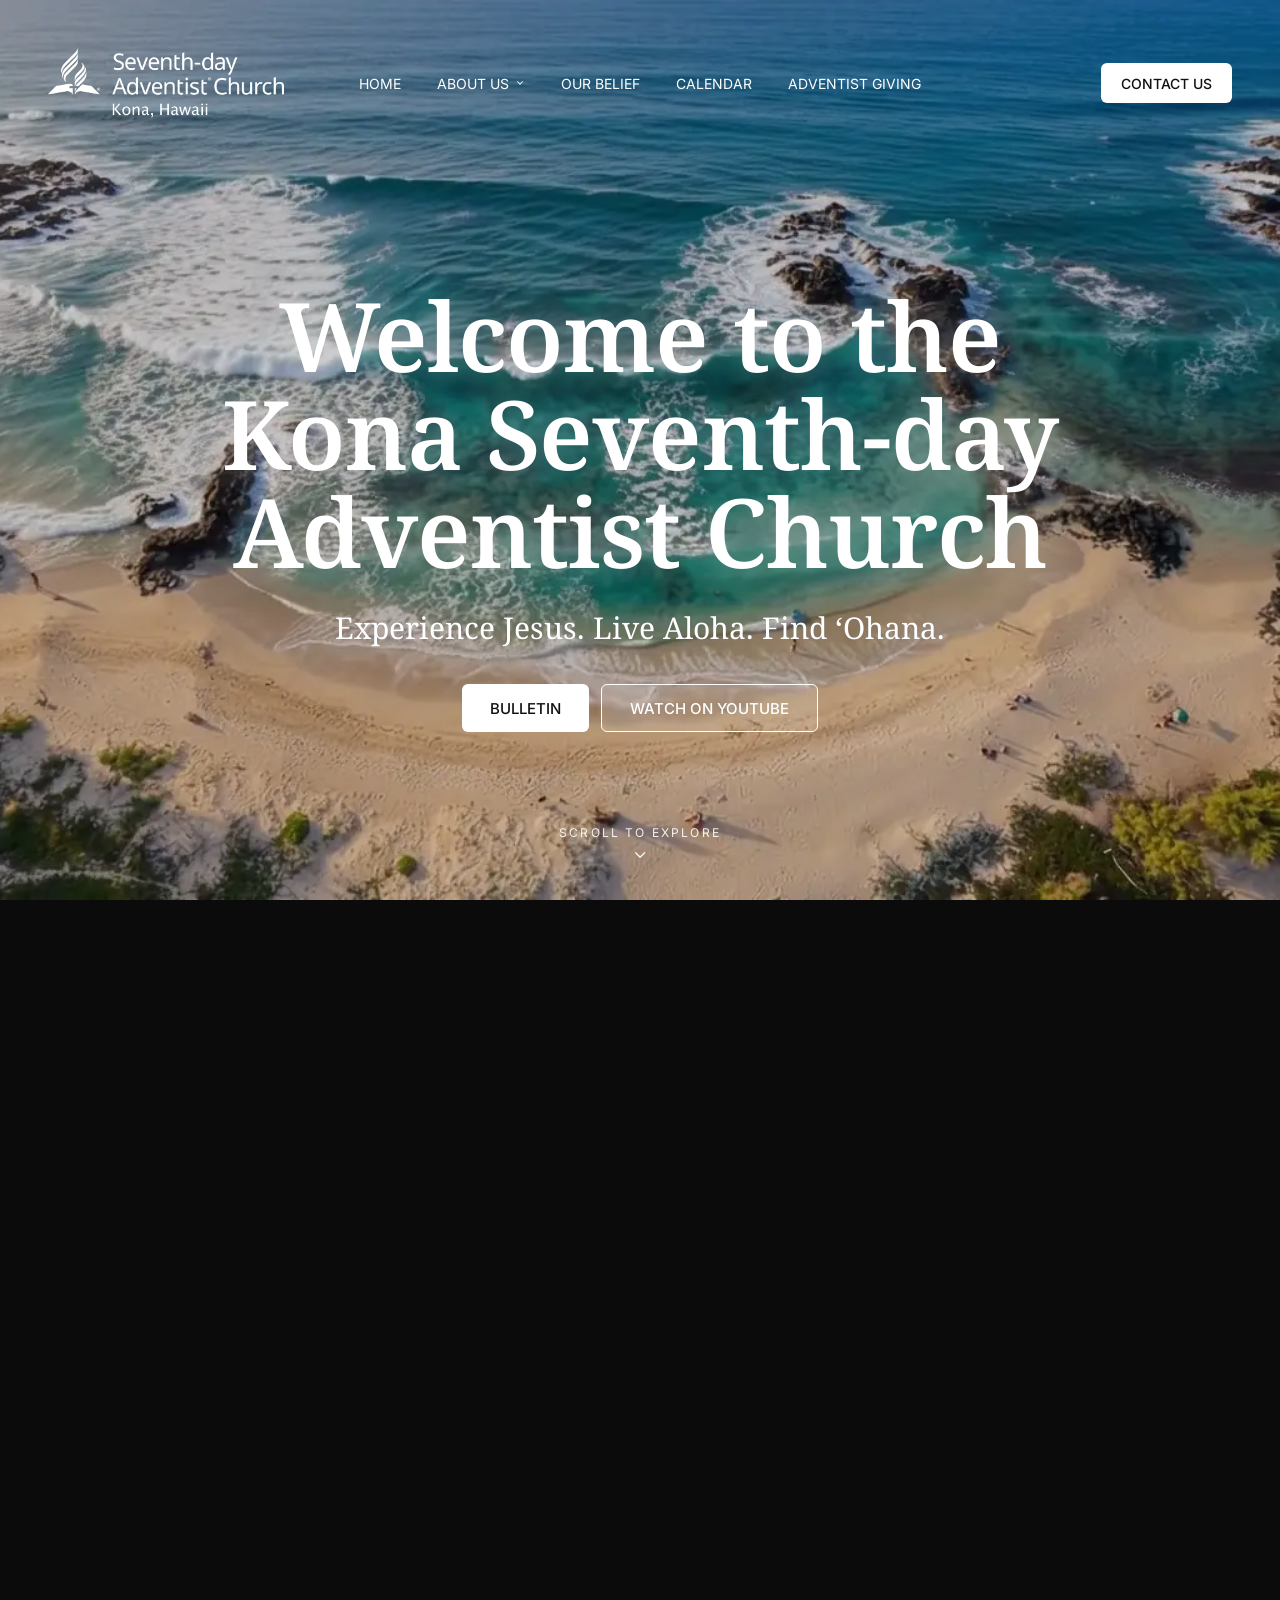
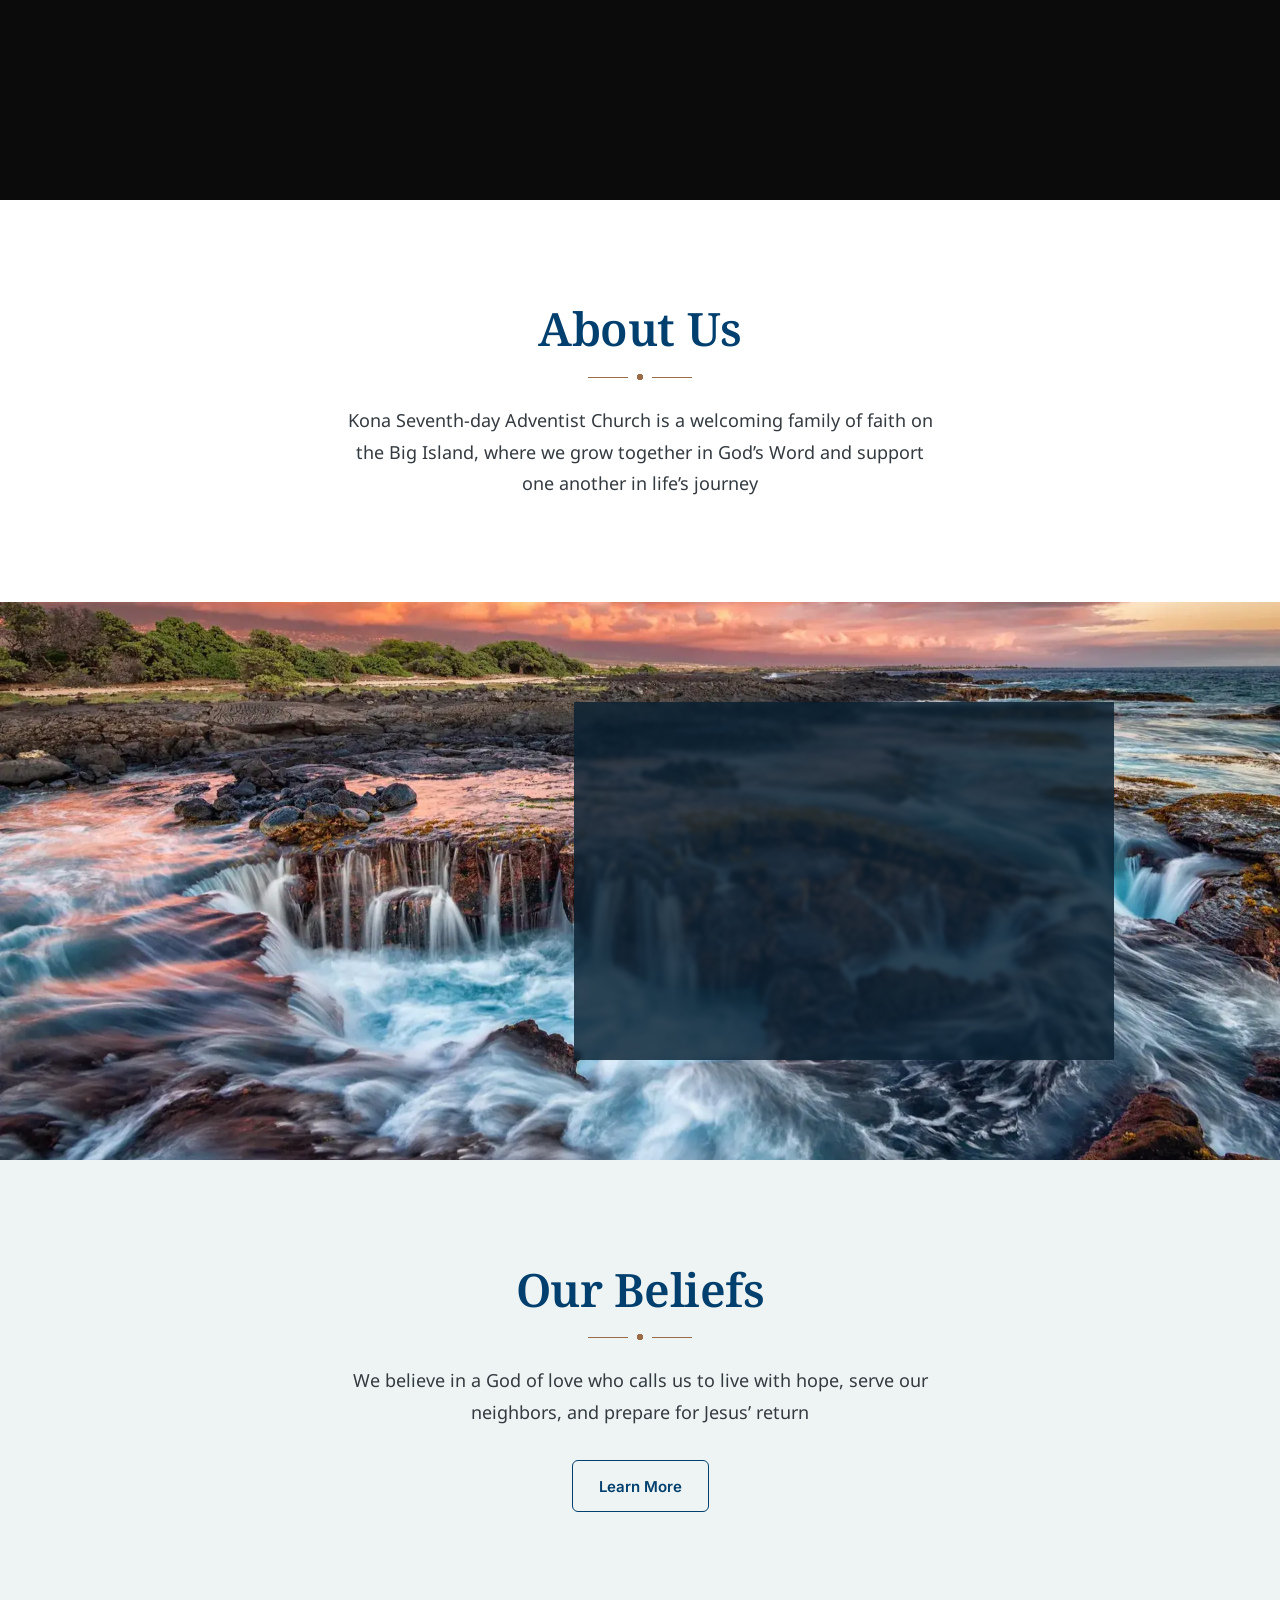
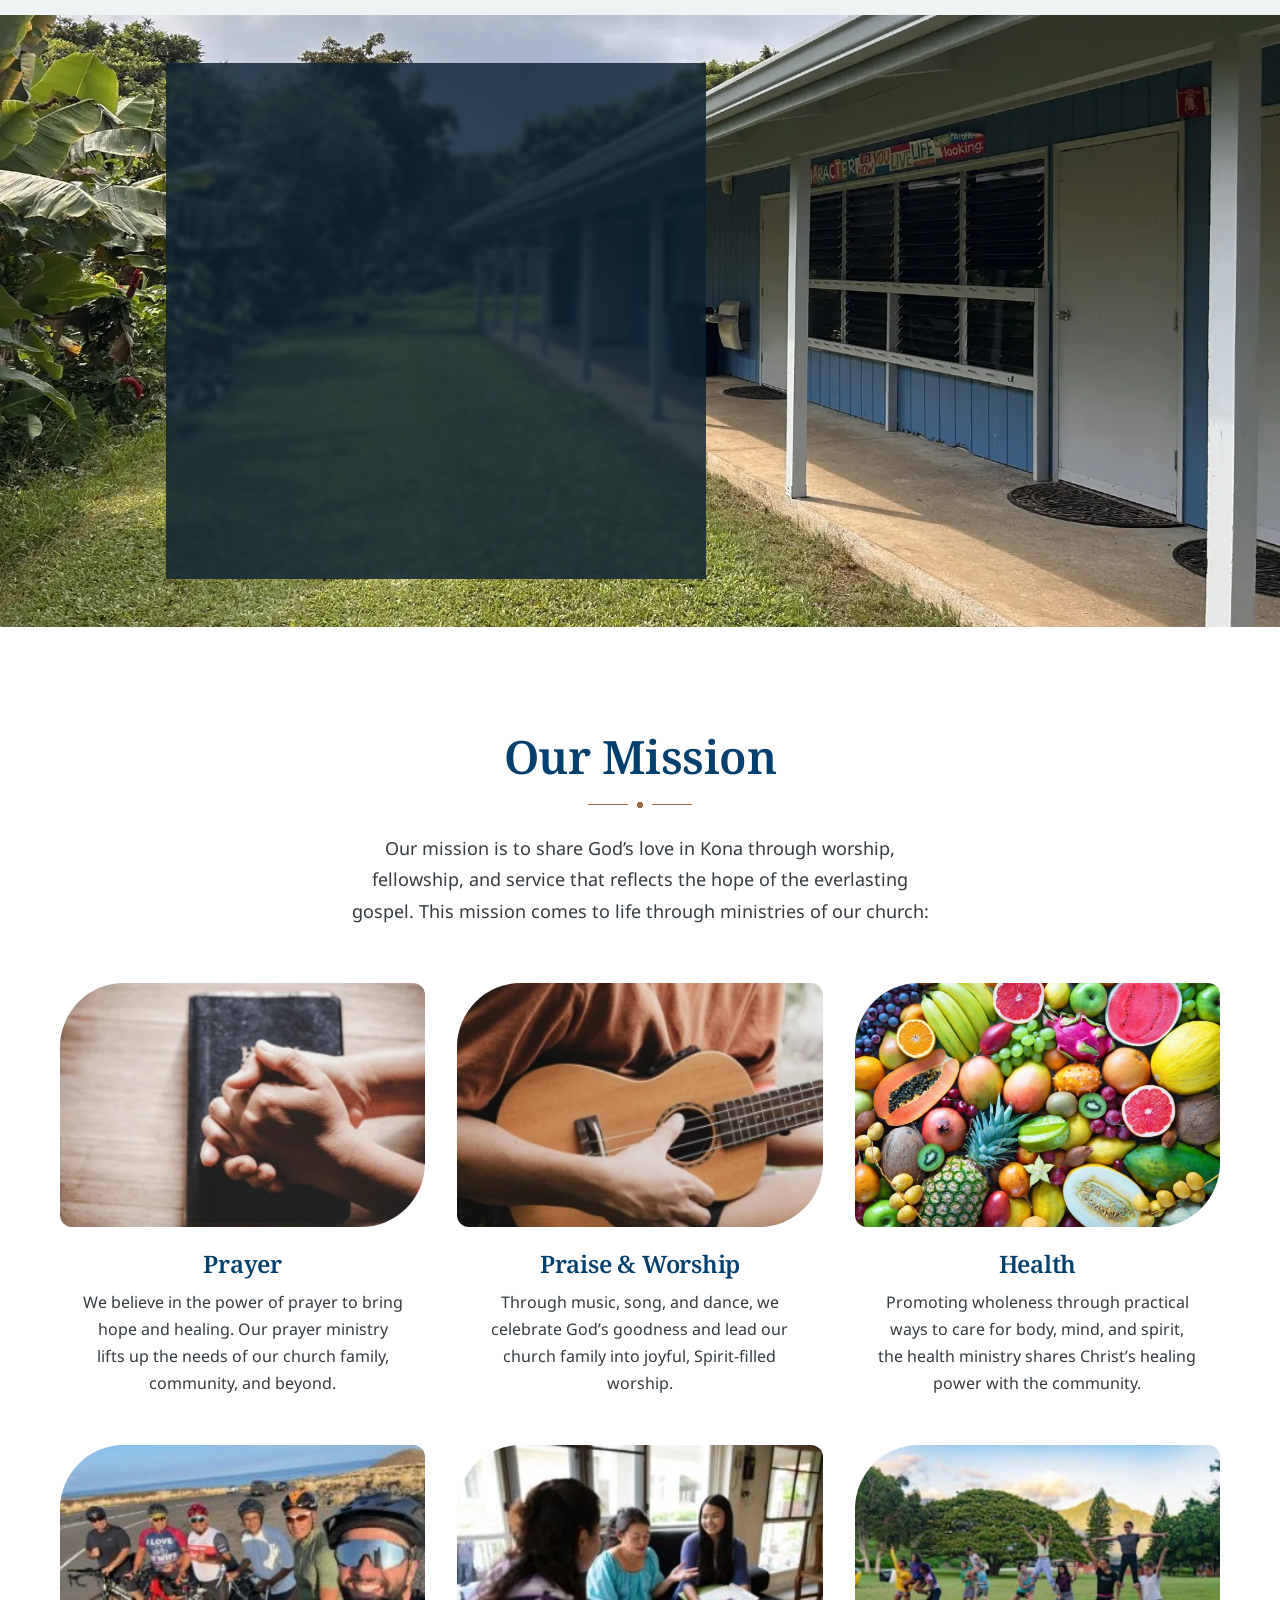
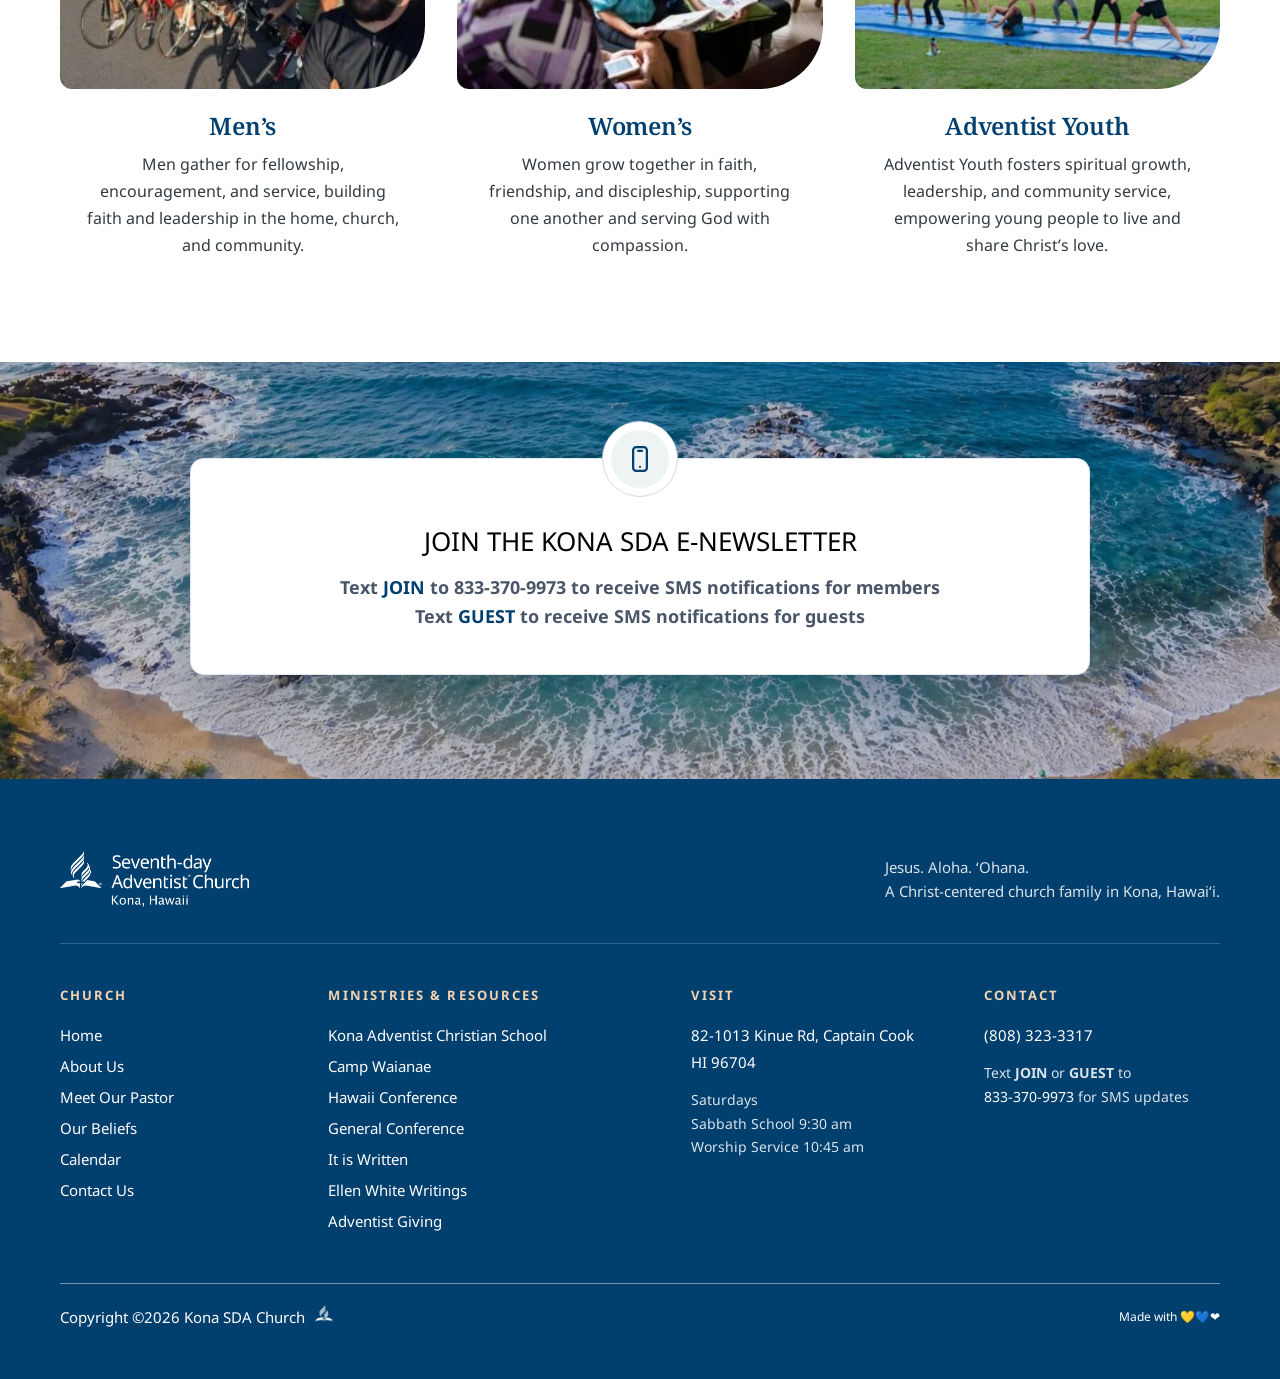
==== index.html @ 4a5ebebf "optimized" ====
<!DOCTYPE html>
<html lang="en">
<head>
<meta charset="UTF-8">
<meta name="viewport" content="width=device-width, initial-scale=1">
<title>Kona Seventh-day Adventist Church</title>
<meta name="description" content="A Christ-centered church family in Kona, Hawaiʻi. Join us every Saturday: Sabbath School 9:30 am, Worship Service 10:45 am.">
<link rel="preload" href="fonts/noto-serif/noto-serif-latin-600-normal.woff2" as="font" type="font/woff2" crossorigin>
<link rel="preload" href="fonts/noto-sans/noto-sans-latin-400-normal.woff2" as="font" type="font/woff2" crossorigin>
<link rel="preload" href="img/hero/desktop/frame_001.webp" as="image" media="(min-width: 900px) and (hover: hover) and (pointer: fine)">
<link rel="preload" href="img/hero/hero-portrait-poster.webp" as="image" media="(orientation: portrait)">
<link rel="stylesheet" href="css/styles.css">
</head>
<body>

<div class="hero-scroll" id="hero-scroll">
<section class="hero" id="hero">
  <!-- Escritorio: secuencia de imágenes con el scroll · Móvil y tableta: video en bucle (lo elige el JS) -->
  <canvas class="hero__bg hero__canvas" aria-hidden="true"></canvas>
  <video class="hero__bg hero__video" aria-hidden="true" muted loop playsinline preload="none"
         data-portrait="img/hero/hero-portrait.mp4" data-landscape="img/hero/hero-landscape.mp4"></video>
  <div class="hero__overlay"></div>
  <p class="hero__missing">Archivo pendiente: img/hero/</p>

  <header class="nav">
    <a href="index.html" class="brand" aria-current="page"><img src="img/NAD_logo.webp" alt="Kona Seventh-day Adventist Church — Home" width="1500" height="445"></a>
    <ul class="nav__links">
      <li><a href="index.html" aria-current="page">HOME</a></li>
      <li class="has-sub">
        <a href="about.html" aria-haspopup="true">ABOUT US <svg class="nav__caret" width="10" height="10" viewBox="0 0 24 24" fill="none" stroke="currentColor" stroke-width="2.5" stroke-linecap="round" stroke-linejoin="round" aria-hidden="true"><path d="M6 9l6 6 6-6"/></svg></a>
        <ul class="submenu" aria-label="About Us">
          <li><a href="about.html">Who We Are</a></li>
          <li><a href="meet-our-pastor.html">Meet Our Pastor</a></li>
        </ul>
      </li>
      <li><a href="our-beliefs.html">OUR BELIEF</a></li>
      <li><a href="calendar.html">CALENDAR</a></li>
      <li><a href="https://adventistgiving.org/donate" target="_blank" rel="noopener">ADVENTIST GIVING</a></li>
    </ul>
    <a href="contact.html" class="btn btn--light btn--sm nav__cta">CONTACT US</a>
    <button class="nav__toggle" type="button" aria-label="Abrir menú" aria-expanded="false" aria-controls="menu">
      <svg width="22" height="22" viewBox="0 0 24 24" fill="none" stroke="currentColor" stroke-width="1.6" stroke-linecap="round"><path d="M4 8h16M4 16h16"/></svg>
    </button>
  </header>

  <div class="hero__content">
    <h1 class="reveal"><span class="line">Welcome to the</span> <span class="nowrap">Kona Seventh-day</span> Adventist Church</h1>
    <p>Experience Jesus. Live Aloha. Find ‘Ohana.</p>
    <div class="actions reveal">
      <a href="#" class="btn btn--light">BULLETIN</a>
      <a href="https://www.youtube.com/@konasdachurch" class="btn btn--glass" target="_blank" rel="noopener">WATCH ON YOUTUBE</a>
    </div>
  </div>

  <a class="scroll-cue" href="#about">
    <span>Scroll to explore</span>
    <svg width="18" height="18" viewBox="0 0 24 24" fill="none" stroke="currentColor" stroke-width="1.8" stroke-linecap="round" stroke-linejoin="round" aria-hidden="true"><path d="M6 9l6 6 6-6"/></svg>
  </a>
</section>
</div>

<!-- =================== SECCIONES DEBAJO DEL HERO =================== -->
<main class="site page-editorial">

  <!-- About Us -->
  <section class="block" id="about" aria-labelledby="about-title">
    <div class="block__inner">
      <h2 id="about-title">About Us</h2>
      <p>Kona Seventh-day Adventist Church is a welcoming family of faith on the Big Island, where we grow together in God’s Word and support one another in life’s journey</p>
    </div>
  </section>

  <!-- Parallax: Church Services -->
  <section class="parallax parallax--right" id="services" aria-labelledby="services-title">
    <img class="parallax__img" src="img/keahole-point.webp" alt="" aria-hidden="true" loading="lazy" decoding="async">
    <div class="parallax__box">
      <h2 id="services-title">Church Services &amp; Event Calendar</h2>
      <dl class="schedule">
        <dt>Saturday:</dt>
        <dd>Sabbath School 9:30 am</dd>
        <dd>Worship Service 10:45 am</dd>
      </dl>
      <a href="#" class="btn btn--light parallax__btn">View All Events</a>
    </div>
  </section>

  <!-- Our Beliefs -->
  <section class="block block--sea" id="beliefs" aria-labelledby="beliefs-title">
    <div class="block__inner">
      <h2 id="beliefs-title">Our Beliefs</h2>
      <p>We believe in a God of love who calls us to live with hope, serve our neighbors, and prepare for Jesus’ return</p>
      <a href="our-beliefs.html" class="btn btn--ocean-outline btn--lg">Learn More</a>
    </div>
  </section>

  <!-- Parallax: KACS -->
  <section class="parallax parallax--left" id="kacs" aria-labelledby="kacs-title">
    <img class="parallax__img" src="img/kona-sda-school.webp" alt="" aria-hidden="true" loading="lazy" decoding="async">
    <div class="parallax__box">
      <h2 id="kacs-title">Kona Adventist Christian School (KACS)</h2>
      <p>At Kona Adventist Christian School, we believe true education nurtures the whole child – mind, body, and spirit – within a safe and supportive Christian environment. Serving students from kindergarten through 8th grade, our small, Christ-centered school in South Kona provides a safe, family-like environment where faith, creativity, curiosity, and character are all part of the learning journey.</p>
      <a href="https://www.konaadventistschool.com/" class="btn btn--light parallax__btn" target="_blank" rel="noopener">Learn More About KACS</a>
    </div>
  </section>

  <!-- Our Mission -->
  <section class="block" id="mission" aria-labelledby="mission-title">
    <div class="block__inner">
      <h2 id="mission-title">Our Mission</h2>
      <p>Our mission is to share God’s love in Kona through worship, fellowship, and service that reflects the hope of the everlasting gospel. This mission comes to life through ministries of our church:</p>
    </div>
    <ul class="ministries">
      <li class="ministry">
        <img class="ministry__img" src="img/praying-hands.webp" alt="Colorful assortment of fresh tropical fruits" loading="lazy" decoding="async">
        <h3>Prayer</h3>
        <p>We believe in the power of prayer to bring hope and healing. Our prayer ministry lifts up the needs of our church family, community, and beyond.</p>
      </li>
      <li class="ministry">
        <img class="ministry__img" src="img/praise-worship.webp" alt="Colorful assortment of fresh tropical fruits" loading="lazy" decoding="async">
        <h3>Praise &amp; Worship</h3>
        <p>Through music, song, and dance, we celebrate God’s goodness and lead our church family into joyful, Spirit-filled worship.</p>
      </li>
      <li class="ministry">
        <img class="ministry__img" src="img/health-kona-sda-hawaii.webp" alt="Colorful assortment of fresh tropical fruits" loading="lazy" decoding="async">
        <h3>Health</h3>
        <p>Promoting wholeness through practical ways to care for body, mind, and spirit, the health ministry shares Christ’s healing power with the community.</p>
      </li>
      <li class="ministry">
         <img class="ministry__img" src="img/men-biking-ministry.webp" alt="men biking ministry" loading="lazy" decoding="async">
        <h3>Men’s</h3>
        <p>Men gather for fellowship, encouragement, and service, building faith and leadership in the home, church, and community.</p>
      </li>
      <li class="ministry">
         <img class="ministry__img" src="img/women-bible-sudy.webp" alt="women bible study" loading="lazy" decoding="async">
        <h3>Women’s</h3>
        <p>Women grow together in faith, friendship, and discipleship, supporting one another and serving God with compassion.</p>
      </li>
      <li class="ministry">
         <img class="ministry__img" src="img/camp-waianae.webp" alt="Adventist Youth camp at waianae" loading="lazy" decoding="async">
        <h3>Adventist Youth</h3>
        <p>Adventist Youth fosters spiritual growth, leadership, and community service, empowering young people to live and share Christ’s love.</p>
      </li>
    </ul>
  </section>

  <!-- E-newsletter -->
  <section class="newsletter" id="newsletter" aria-labelledby="newsletter-title" data-parallax>
    <img class="parallax__img" src="img/beach2.webp" alt="" aria-hidden="true" loading="lazy" decoding="async">
    <div class="newsletter__card">
      <span class="newsletter__icon" aria-hidden="true">
        <svg width="30" height="30" viewBox="0 0 24 24" fill="none" stroke="currentColor" stroke-width="1.8" stroke-linecap="round" stroke-linejoin="round"><g class="newsletter__phone"><rect x="6.5" y="2.5" width="11" height="19" rx="2.5"/><path d="M10.5 5.5h3"/><path d="M12 18.2h.01"/></g><path class="newsletter__wave newsletter__wave--r" d="M20.3 9a4 4 0 0 1 0 6"/><path class="newsletter__wave newsletter__wave--l" d="M3.7 9a4 4 0 0 0 0 6"/></svg>
      </span>
      <h2 id="newsletter-title">Join the Kona SDA <span class="nowrap-text">e-Newsletter</span></h2>
      <p>Text <span class="news-letter-keyword">JOIN</span> to <a href="sms:+18333709973?body=JOIN">833-370-9973</a> to receive SMS notifications for members<br>
         Text <span class="news-letter-keyword">GUEST</span> to receive SMS notifications for guests</p>
    </div>
  </section>

</main>

<footer class="footer">
  <div class="footer__inner">
    <div class="footer__brand">
      <a href="index.html" class="footer__logo"><img src="img/NAD_logo.webp" alt="Kona Seventh-day Adventist Church — Home" width="1500" height="445" loading="lazy"></a>
      <p>Jesus. Aloha. ʻOhana.<br>A Christ-centered church family in Kona, Hawaiʻi.</p>
    </div>

    <div class="footer__grid">
      <nav aria-labelledby="f-church">
        <h2 class="footer__heading" id="f-church">Church</h2>
        <ul>
          <li><a href="index.html" aria-current="page">Home</a></li>
          <li><a href="about.html">About Us</a></li>
          <li><a href="meet-our-pastor.html">Meet Our Pastor</a></li>
          <li><a href="our-beliefs.html">Our Beliefs</a></li>
          <li><a href="calendar.html">Calendar</a></li>
          <li><a href="contact.html">Contact Us</a></li>
        </ul>
      </nav>
      <nav aria-labelledby="f-resources">
        <h2 class="footer__heading" id="f-resources">Ministries &amp; Resources</h2>
        <ul>
          <li><a href="https://www.konaadventistschool.com/" target="_blank" rel="noopener">Kona Adventist Christian School</a></li>
          <li><a href="http://www.campwaianae.org" target="_blank" rel="noopener">Camp Waianae</a></li>
          <li><a href="http://www.hawaiisda.org" target="_blank" rel="noopener">Hawaii Conference</a></li>
          <li><a href="http://www.adventist.org" target="_blank" rel="noopener">General Conference</a></li>
          <li><a href="http://www.itiswritten.com" target="_blank" rel="noopener">It is Written</a></li>
          <li><a href="https://egwwritings.org/" target="_blank" rel="noopener">Ellen White Writings</a></li>
          <li><a href="https://adventistgiving.org/donate" target="_blank" rel="noopener">Adventist Giving</a></li>
        </ul>
      </nav>
      <div>
        <h2 class="footer__heading">Visit</h2>
        <address>
          <a href="https://www.google.com/maps/dir/?api=1&amp;destination=82-1013+Kinue+Rd%2C+Captain+Cook%2C+HI+96704" target="_blank" rel="noopener">82-1013 Kinue Rd, Captain Cook<br>HI 96704</a>
        </address>
        <p class="footer__note">Saturdays<br>Sabbath School 9:30 am<br>Worship Service 10:45 am</p>
      </div>
      <div>
        <h2 class="footer__heading">Contact</h2>
        <p><a href="tel:+18083233317">(808) 323-3317</a></p>
        <p class="footer__note">Text <strong>JOIN</strong> or <strong>GUEST</strong> to<br><a href="sms:+18333709973">833-370-9973</a> for SMS updates</p>
      </div>
    </div>

    <div class="footer__bottom">
      <p class="footer__copy">Copyright ©2026 Kona SDA Church
        <span class="footer__mark"><img src="img/NAD_logo.webp" alt="" width="1500" height="445" loading="lazy"></span></p>
      <p class="footer__made">Made with <span aria-label="amor"><a class="remove-decoration" href="https://www.leonoliver.com/" target="_blank" rel="noopener">💛💙❤️</a></span></p>
    </div>
  </div>
</footer>

<nav class="menu" id="menu" aria-label="Menú principal" aria-hidden="true">
  <div class="menu__top">
    <span class="brand"><img src="img/NAD_logo.webp" alt="" width="1500" height="445"></span>
    <button class="nav__toggle" type="button" data-close aria-label="Cerrar menú">
      <svg width="22" height="22" viewBox="0 0 24 24" fill="none" stroke="currentColor" stroke-width="1.6" stroke-linecap="round"><path d="M6 6l12 12M18 6L6 18"/></svg>
    </button>
  </div>
  <ul class="menu__links">
    <li><a href="index.html" aria-current="page">HOME</a></li>
    <li class="menu__has-sub"><a href="about.html" data-submenu-toggle aria-expanded="false" aria-controls="menu-sub-about">ABOUT US <svg class="menu__caret" width="18" height="18" viewBox="0 0 24 24" fill="none" stroke="currentColor" stroke-width="2" stroke-linecap="round" stroke-linejoin="round" aria-hidden="true"><path d="M6 9l6 6 6-6"/></svg></a>
      <ul class="menu__sub" id="menu-sub-about">
        <li><a href="about.html">Who We Are</a></li>
        <li><a href="meet-our-pastor.html">Meet Our Pastor</a></li>
      </ul>
    </li>
    <li><a href="our-beliefs.html">OUR BELIEF</a></li>
    <li><a href="calendar.html">CALENDAR</a></li>
    <li><a href="https://adventistgiving.org/donate" target="_blank" rel="noopener">ADVENTIST GIVING</a></li>
  </ul>
  <a href="contact.html" class="btn btn--light">Contact Us</a>
</nav>

<script src="js/main.js"></script>
</body>
</html>
---- css/styles.css ----
/* =====================================================================
   Kona Seventh-day Adventist Church — estilos del sitio
   ---------------------------------------------------------------------
   1. Fuentes
   2. Variables (colores, medidas)
   3. Base
   4. Componentes compartidos
      4.1 Botones
      4.2 Navegación (+ submenú, menú fijo)
      4.3 Menú móvil
      4.4 Títulos y etiquetas
      4.5 Parallax
      4.6 E-newsletter
      4.7 Footer
   5. Home (index.html)
      5.1 Hero con secuencia de video
      5.2 Secciones del home
   6. Páginas interiores (about, meet-our-pastor, contact)
      6.1 Base de página, header, banner y elementos comunes
      6.2 About (estilo editorial)
      6.3 Meet Our Pastor
      6.4 Contact
      6.4b Calendar
      6.5 Estilo editorial: Our Beliefs, About, Pastor y Contact
   7. Utilidades
   8. Movimiento reducido
   ===================================================================== */


/* =====================================================================
   1. FUENTES (alojadas localmente en /fonts)
   ===================================================================== */
@font-face {
  font-family: "Noto Serif"; font-style: normal; font-weight: 400; font-display: swap;
  src: url("../fonts/noto-serif/noto-serif-latin-400-normal.woff2") format("woff2"),
       url("../fonts/noto-serif/noto-serif-latin-400-normal.woff") format("woff");
}
@font-face {
  font-family: "Noto Serif"; font-style: normal; font-weight: 600; font-display: swap;
  src: url("../fonts/noto-serif/noto-serif-latin-600-normal.woff2") format("woff2"),
       url("../fonts/noto-serif/noto-serif-latin-600-normal.woff") format("woff");
}
@font-face {
  font-family: "Noto Serif"; font-style: normal; font-weight: 700; font-display: swap;
  src: url("../fonts/noto-serif/noto-serif-latin-700-normal.woff2") format("woff2"),
       url("../fonts/noto-serif/noto-serif-latin-700-normal.woff") format("woff");
}
@font-face {
  font-family: "Noto Serif"; font-style: italic; font-weight: 400; font-display: swap;
  src: url("../fonts/noto-serif/noto-serif-latin-400-italic.woff2") format("woff2"),
       url("../fonts/noto-serif/noto-serif-latin-400-italic.woff") format("woff");
}
@font-face {
  font-family: "Inter"; font-style: normal; font-weight: 400; font-display: swap;
  src: url("../fonts/inter/inter-latin-400-normal.woff2") format("woff2"),
       url("../fonts/inter/inter-latin-400-normal.woff") format("woff");
}
@font-face {
  font-family: "Inter"; font-style: normal; font-weight: 500; font-display: swap;
  src: url("../fonts/inter/inter-latin-500-normal.woff2") format("woff2"),
       url("../fonts/inter/inter-latin-500-normal.woff") format("woff");
}
@font-face {
  font-family: "Inter"; font-style: normal; font-weight: 600; font-display: swap;
  src: url("../fonts/inter/inter-latin-600-normal.woff2") format("woff2"),
       url("../fonts/inter/inter-latin-600-normal.woff") format("woff");
}
@font-face {
  font-family: "Noto Sans"; font-style: normal; font-weight: 400; font-display: swap;
  src: url("../fonts/noto-sans/noto-sans-latin-400-normal.woff2") format("woff2"),
       url("../fonts/noto-sans/noto-sans-latin-400-normal.woff") format("woff");
}
@font-face {
  font-family: "Noto Sans"; font-style: normal; font-weight: 600; font-display: swap;
  src: url("../fonts/noto-sans/noto-sans-latin-600-normal.woff2") format("woff2"),
       url("../fonts/noto-sans/noto-sans-latin-600-normal.woff") format("woff");
}
@font-face {
  font-family: "Noto Sans"; font-style: normal; font-weight: 700; font-display: swap;
  src: url("../fonts/noto-sans/noto-sans-latin-700-normal.woff2") format("woff2"),
       url("../fonts/noto-sans/noto-sans-latin-700-normal.woff") format("woff");
}


/* =====================================================================
   2. VARIABLES
   ===================================================================== */
:root {
  /* Colores de marca */
  --ocean: #003F6E;                    /* azul océano: footer, títulos y acentos */
  --ocean-hover: #00548f;              /* hover de los botones azules */

  /* Texto */
  --white: #fff;
  --white-75: rgba(255,255,255, 1);    /* texto claro del menú y del hero */
  --charcoal: #333a40;                 /* texto de las páginas interiores */
  --muted: #4a5568;                    /* texto secundario (newsletter) */

  /* Superficies y bordes */
  --line: rgba(0, 63, 110, .12);       /* borde suave de tarjetas y círculos */
  --glass: rgba(255,255,255,.12);
  --glass-border: rgba(255,255,255,1);
  --dark-glass: rgba(10, 14, 20, .55); /* fondo del menú fijo */
  --koa: #8a5328;                      /* acento cálido (madera koa): etiquetas y números — AA sobre blanco */
  --koa-light: #f3d3b0;                /* arena cálida para textos sobre fondos oscuros */
  --sea: #eef4f3;                      /* fondo suave verde-océano */
  --deep: #0a2233;                     /* azul noche (sección de énfasis) */

  /* Tipografía */
  --font-sans: "Noto Sans", system-ui, sans-serif;
  --font-ui: "Inter", system-ui, sans-serif;
  --serif: "Noto Serif", Georgia, serif;  /* títulos de las páginas editoriales */
  /* Roles de texto: Noto Serif (todos los títulos: hero, banners y secciones) ·
     Noto Sans (texto y etiquetas) · Inter (menú y botones) */
  --text-size: 18px;                   /* párrafos de lectura */
  --text-leading: 1.75;
  --on-dark: rgba(255,255,255,.92);    /* párrafos sobre fondos oscuros */
  --on-dark-muted: rgba(255,255,255,.85); /* texto secundario sobre fondos oscuros */
  --shadow-soft: 0 10px 30px rgba(0, 63, 110, .08);   /* sombra de tarjetas e imágenes */

  /* Medidas */
  --gutter: clamp(24px, 4vw, 48px);
  --radius-card: 14px;
  --wrap: 1160px;                      /* ancho máximo del contenido */
  --measure: 60ch;                     /* ancho cómodo de lectura */
}


/* =====================================================================
   3. BASE
   ===================================================================== */
*, *::before, *::after { box-sizing: border-box; margin: 0; padding: 0; }
html, body { background: #0b0b0c; }
body { font-family: var(--font-ui); color: var(--white); -webkit-font-smoothing: antialiased; }
a { color: inherit; text-decoration: none; }
html { scroll-behavior: smooth; }
main [id] { scroll-margin-top: 88px; }   /* que el menú fijo no tape el título al saltar a una sección */
:focus-visible { outline: 2px solid var(--white); outline-offset: 3px; border-radius: 999px; }


/* =====================================================================
   4. COMPONENTES COMPARTIDOS
   ===================================================================== */

/* ---------- 4.1 Botones ---------- */
.btn {
  display: inline-flex; align-items: center; justify-content: center;
  height: 48px; padding: 0 28px; border-radius: 6px;
  font-family: var(--font-ui); font-size: 15px; font-weight: 500;
  white-space: nowrap;
  transition: background .2s, color .2s, border-color .2s;
}
.btn--light, .btn--glass:hover { background: var(--white); color: #111; }   /* el de cristal se rellena como BULLETIN */
.btn--glass {
  background: var(--glass); color: var(--white);
  border: 1px solid var(--glass-border);
  backdrop-filter: blur(14px); -webkit-backdrop-filter: blur(14px);
}
.btn--sm { height: 40px; padding: 0 20px; font-size: 14px; }
.btn--lg { height: 52px; padding: 0 26px; gap: 10px; font-weight: 600; }   /* más alto, para llamadas a la acción */
/* Botones azul océano para fondos claros */
.btn--ocean { background: var(--ocean); color: #fff; border: 1.5px solid var(--ocean); }
.btn--ocean:hover { background: var(--ocean-hover); border-color: var(--ocean-hover); }
.btn--ocean-outline { background: transparent; color: var(--ocean); border: 1.5px solid var(--ocean); }
.btn--ocean-outline:hover { background: var(--ocean); color: #fff; }


/* ---------- 4.2 Navegación ---------- */
.nav {
  display: flex; align-items: center; justify-content: space-between;
  padding: var(--gutter) var(--gutter) 0;
}
.brand { display: inline-flex; align-items: center; border-radius: 8px; }
.brand img { display: block; height: 70px; width: auto; }
/* iPad Pro (y otras tabletas táctiles): logo más pequeño.
   Ancho de tableta + pantalla táctil, para no afectar a portátiles del mismo ancho. */
@media (min-width: 768px) and (max-width: 1366px) and (hover: none) and (pointer: coarse) {
  .brand img { height: 50px; }
}

.nav__links { display: none; gap: 36px; list-style: none; font-size: 14px; }
.nav__links > li { position: relative; }
.nav__links a {
  display: inline-block;               /* necesario para que transform funcione en el enlace */
  color: var(--white-75);
  transition: color .2s, transform .2s ease;
}
.nav__links a:hover,
.nav__links a:focus-visible { color: var(--white); transform: translateY(-3px); }

.nav .nav__cta { display: none; }
.nav__toggle {
  background: none; border: 0; color: var(--white); cursor: pointer;
  width: 44px; height: 44px; display: grid; place-items: center; border-radius: 999px;
}

@media (min-width: 900px) {
  /* 3 columnas: logo | menú centrado | botón */
  .nav { display: grid; grid-template-columns: 1fr auto 1fr; }
  .nav .brand { justify-self: start; }
  .nav__links, .nav .nav__cta { display: flex; }
  .nav__links { justify-self: center; justify-content: center; }
  .nav .nav__cta { justify-self: end; }
  .nav__toggle { display: none; }
}

/* Submenú (About Us) */
.nav__links .has-sub > a { display: inline-flex; align-items: center; gap: 6px; }
.nav__caret { transition: transform .2s ease; }
.has-sub:hover .nav__caret,
.has-sub:focus-within .nav__caret { transform: rotate(180deg); }

.submenu {
  position: absolute; top: calc(100% + 14px); left: 50%; z-index: 50;
  min-width: 210px; list-style: none; padding: 8px;
  background: rgba(10, 14, 20, .82);
  backdrop-filter: blur(12px) saturate(140%); -webkit-backdrop-filter: blur(12px) saturate(140%);
  border: 1px solid rgba(255, 255, 255, .12); border-radius: 12px;
  box-shadow: 0 14px 34px rgba(0, 0, 0, .28);
  opacity: 0; visibility: hidden; transform: translate(-50%, 8px);
  transition: opacity .2s ease, transform .2s ease, visibility .2s;
}
.submenu::before {                     /* puente invisible para no perder el hover */
  content: ""; position: absolute; left: 0; right: 0; top: -16px; height: 16px;
}
.has-sub:hover .submenu,
.has-sub:focus-within .submenu { opacity: 1; visibility: visible; transform: translate(-50%, 0); }

.nav__links .submenu a {
  display: block; padding: 10px 14px; border-radius: 8px; white-space: nowrap;
  font-size: 14px; letter-spacing: .02em; color: var(--on-dark-muted);
}
.nav__links .submenu a:hover,
.nav__links .submenu a:focus-visible { background: rgba(255, 255, 255, .1); color: #fff; transform: none; }
.nav__links .submenu a[aria-current="page"] { color: #fff; font-weight: 600; }

/* Menú fijo en escritorio (lo activa el JS al hacer scroll) */
@media (min-width: 900px) {
  .hero-scroll.has-stuck-nav { z-index: 30; }
  .hero.has-stuck-nav { padding-top: var(--nav-h, 0px); }   /* evita salto del contenido */
  .nav.nav--stuck {
    position: fixed; top: 0; left: 0; right: 0; z-index: 40;
    padding-top: 12px; padding-bottom: 12px;
    background: var(--dark-glass);
    backdrop-filter: blur(12px) saturate(140%);
    -webkit-backdrop-filter: blur(12px) saturate(140%);
    box-shadow: 0 1px 0 rgba(255,255,255,.08), 0 8px 24px rgba(0,0,0,.18);
    animation: navIn .35s ease-out;
  }
  .nav.nav--stuck .brand img { height: 52px; transition: height .25s; }
}
@keyframes navIn { from { transform: translateY(-100%); } to { transform: none; } }


/* ---------- 4.3 Menú móvil ---------- */
.menu {
  position: fixed; inset: 0; z-index: 50;
  display: flex; flex-direction: column;
  padding: var(--gutter);
  overflow-y: auto;
  color: #fff;                         /* blanco también en páginas con texto oscuro */
  background: rgba(0,0,0,.72);
  backdrop-filter: blur(18px); -webkit-backdrop-filter: blur(18px);
  opacity: 0; visibility: hidden; transition: opacity .3s, visibility .3s;
}
.menu.is-open { opacity: 1; visibility: visible; }
.menu__top { display: flex; justify-content: space-between; align-items: center; }
.menu__links { list-style: none; margin-top: 48px; display: flex; flex-direction: column; gap: 20px; }
.menu__links a { font-family: var(--serif); font-size: 32px; line-height: 1.1; }
.menu .btn { margin-top: auto; }

/* Submenú "About Us": oculto hasta pasar el cursor (o tocar) ABOUT US */
.menu__has-sub > a { display: inline-flex; align-items: center; gap: 10px; }
.menu__caret { transition: transform .2s ease; }
.menu__sub {
  list-style: none; margin: 12px 0 2px 4px; padding-left: 16px;
  border-left: 1px solid rgba(255, 255, 255, .3);
  display: none; flex-direction: column; gap: 10px;
}
.menu__has-sub.is-open > .menu__sub { display: flex; }
.menu__has-sub.is-open .menu__caret { transform: rotate(180deg); }
@media (hover: hover) {                /* solo con ratón; en pantallas táctiles se abre al tocar */
  .menu__has-sub:hover > .menu__sub { display: flex; }
  .menu__has-sub:hover .menu__caret { transform: rotate(180deg); }
}
.menu__links .menu__sub a {
  font-family: var(--font-ui); font-size: 18px; line-height: 1.3;
  color: var(--on-dark-muted);
}
.menu__links .menu__sub a[aria-current="page"] { color: #fff; font-weight: 500; }


/* ---------- Indicador "Scroll to explore" (abajo del hero en todas las páginas) ---------- */
.scroll-cue {
  position: absolute; left: 50%; bottom: 28px; transform: translateX(-50%); z-index: 2;
  display: inline-flex; flex-direction: column; align-items: center; gap: 6px;
  padding: 8px 12px; border-radius: 8px;
  color: rgba(255,255,255,.9); font-size: 12px; letter-spacing: .18em; text-transform: uppercase;
  white-space: nowrap;
}
.scroll-cue:hover { color: #fff; }
.scroll-cue svg { animation: cue-float 2.4s ease-in-out infinite; }
@keyframes cue-float { 0%, 100% { transform: translateY(0); } 50% { transform: translateY(5px); } }

/* ---------- 4.4 Títulos y etiquetas ---------- */
/* Etiqueta pequeña en mayúsculas: .eyebrow y los elementos que comparten su estilo */
.eyebrow, .schedule dt, .contact-list h3, .footer .footer__heading, .belief__tag, .bl-verse cite {
  font-family: var(--font-sans); font-size: 13px; font-weight: 700;
  letter-spacing: .16em; text-transform: uppercase;
}
.eyebrow, .contact-list h3, .bl-verse cite { color: var(--koa); }
.eyebrow--light, .schedule dt, .footer .footer__heading, .bl-verse--light cite { color: var(--koa-light); }   /* sobre fondos oscuros */

/* Tarjeta blanca: newsletter, tarjetas de cada sábado y marco del calendario */
.newsletter__card, .sabbath__card, .calendar__frame {
  background: #fff; border: 1px solid var(--line); border-radius: var(--radius-card);
}

/* Círculo de icono verde-océano: contacto, cada sábado y newsletter */
.contact-list__icon, .sabbath__icon, .newsletter__icon {
  display: grid; place-items: center; border-radius: 50%;
  background: var(--sea); color: var(--ocean);
}

/* Adorno: línea fina con un punto en el centro (también bajo los títulos del home) */
.bl-ornament, .block h2::after {
  display: inline-block; width: 104px; height: 8px; opacity: .85;
  background:
    radial-gradient(circle, var(--koa) 3px, transparent 3.5px) center / 8px 8px no-repeat,
    linear-gradient(var(--koa), var(--koa)) left center / 40px 1px no-repeat,
    linear-gradient(var(--koa), var(--koa)) right center / 40px 1px no-repeat;
}


/* ---------- 4.5 Secciones con foto de fondo ---------- */
/* Contenedor: la foto y la capa de color quedan detrás del contenido */
.hero, .parallax, .newsletter, .page-hero, .belief--salvation, .bl-living {
  position: relative; overflow: hidden; isolation: isolate;
}
/* Foto que cubre toda la sección */
.page-hero__img, .belief--salvation__bg, .bl-living__bg {
  position: absolute; inset: 0; z-index: -2;
  width: 100%; height: 100%; object-fit: cover;
}
/* Capa de color entre la foto y el texto (cada sección define su "background") */
.newsletter::after, .page-hero::after, .belief--salvation::before, .bl-living::before {
  content: ""; position: absolute; inset: 0; z-index: -1;
}
/* Foco blanco en las secciones oscuras dentro del contenido */
.bl-28 :focus-visible, .bl-living :focus-visible { outline-color: #fff; }

/* Parallax */
.parallax {
  min-height: clamp(460px, 62vh, 620px);
  display: flex; align-items: center;
  padding: 48px clamp(16px, 5vw, 64px);
}
.parallax__img {                       /* también la usa el e-newsletter (data-parallax) */
  position: absolute; left: 0; right: 0; top: -15%; height: 130%; z-index: -1;
  width: 100%; object-fit: cover; object-position: center;
  will-change: transform;
}
.parallax__box {
  max-width: 540px; width: 100%;
  background: rgba(10, 34, 51, .82);       /* --deep translúcido */
  backdrop-filter: blur(2px); -webkit-backdrop-filter: blur(2px);
  border-radius: var(--radius-card);
  color: #fff; padding: clamp(28px, 3.4vw, 44px);
}
.parallax--right { justify-content: flex-end; }
.parallax--right .parallax__box { margin-right: clamp(0px, 8vw, 140px); }
.parallax--left  .parallax__box { margin-left:  clamp(0px, 8vw, 140px); }
.parallax__box h2 { font-size: clamp(28px, 3vw, 38px); line-height: 1.15; }
.site .parallax__box h2 { color: #fff; }
.parallax--right h2 { text-align: center; }
.parallax__box p { margin-top: 18px; }
.parallax__btn { margin-top: 24px; }

.schedule { margin-top: 22px; font-size: var(--text-size); line-height: var(--text-leading); }
.schedule dt { margin-bottom: 4px; }   /* estilo de etiqueta en 4.4 */
.schedule dd { margin: 0; }

@media (max-width: 767px) {
  .parallax { justify-content: center; }
  .parallax .parallax__box { margin: 0; }
}


/* ---------- 4.6 E-newsletter (home y contact) ---------- */
.newsletter {
  padding: 96px 16px 104px;
  background: #0f3a66;                                        /* color mientras carga la imagen */
}
.newsletter::after { background: rgba(10, 40, 75, .25); }   /* capa suave para que la tarjeta resalte */
.newsletter__card {
  position: relative; max-width: 900px; margin: 0 auto; text-align: center;
  box-shadow: 0 18px 48px rgba(10, 30, 60, .28);   /* más fuerte: va sobre una foto */
  padding: 64px 24px 44px;
}
.newsletter__icon {                    /* círculo como los iconos de contact.html */
  position: absolute; top: 0; left: 50%; transform: translate(-50%, -50%);
  width: 76px; height: 76px;
  box-shadow: inset 0 0 0 8px #fff;    /* aro blanco + disco verde-océano */
  border: 1px solid var(--line);
  transition: background-color .3s ease, color .3s ease, scale .3s ease;
}
.newsletter__phone, .newsletter__wave { transform-box: fill-box; transform-origin: center; }
.newsletter__wave { opacity: 0; }
/* Hover: el círculo se llena de azul, el teléfono "suena" y aparecen ondas */
.newsletter__icon:hover { background-color: var(--ocean); color: #fff; scale: 1.06; }
.newsletter__icon:hover .newsletter__phone { animation: nl-ring .9s ease-in-out; }
.newsletter__icon:hover .newsletter__wave--r { --dx: 2px;  animation: nl-wave 1.2s ease-out .15s infinite; }
.newsletter__icon:hover .newsletter__wave--l { --dx: -2px; animation: nl-wave 1.2s ease-out .15s infinite; }
@keyframes nl-ring {
  0%, 100% { rotate: 0deg; }
  12% { rotate: -14deg; } 26% { rotate: 12deg; } 40% { rotate: -9deg; }
  54% { rotate: 6deg; }   68% { rotate: -3deg; }
}
@keyframes nl-wave {
  0%   { opacity: 0; translate: 0 0; scale: .7; }
  35%  { opacity: 1; }
  100% { opacity: 0; translate: var(--dx) 0; scale: 1.15; }
}
.newsletter h2 { font-family: var(--font-sans); letter-spacing: normal; font-size: clamp(20px, 2.2vw, 26px); font-weight: 400; color: #000; text-transform: uppercase; }
.newsletter p { margin-top: 14px; color: var(--muted); font-weight: 700; font-size: clamp(15px, 1.4vw, 18px); line-height: 1.6; }
.newsletter a { color: inherit; }
.news-letter-keyword { font-weight: 900; color: var(--ocean); }


/* ---------- 4.7 Footer (igual en todas las páginas): marca + 4 columnas ---------- */
.footer {
  background: var(--ocean);
  color: #fff; font-family: var(--font-sans); font-size: 15px; line-height: 1.8;
  padding: 72px 24px 48px;
}
.footer__inner { max-width: 1160px; margin: 0 auto; }

/* Marca */
/* Filas del footer: marca arriba y copyright abajo */
.footer__brand, .footer__bottom { display: flex; flex-wrap: wrap; align-items: center; justify-content: space-between; }
.footer__brand {
  gap: 16px 32px;
  padding-bottom: 36px; border-bottom: 1px solid rgba(255,255,255,.2);
}
.footer__logo { display: inline-block; border-radius: 6px; }
.footer__logo img { display: block; height: 56px; width: auto; }
.footer__brand p { font-size: 15px; line-height: 1.6; color: var(--on-dark-muted); }

/* Columnas: 1 en móvil, 2 en tableta, 4 en escritorio */
.footer__grid { display: grid; gap: 36px 32px; grid-template-columns: 1fr; padding-top: 40px; }
@media (min-width: 600px) { .footer__grid { grid-template-columns: repeat(2, minmax(0, 1fr)); } }
@media (min-width: 960px) { .footer__grid { grid-template-columns: 1fr 1.4fr 1.1fr 1fr; } }
.footer .footer__heading { margin-bottom: 14px; }   /* estilo de etiqueta en 4.4 */
.footer ul { list-style: none; }
.footer li + li { margin-top: 4px; }
.footer a { color: #fff; }
.footer a:hover { text-decoration: underline; }
.footer a.remove-decoration,
.footer a.remove-decoration:hover { text-decoration: none; }
.footer address { font-style: normal; }
.footer__note { margin-top: 12px; font-size: 14px; line-height: 1.7; color: var(--on-dark-muted); }

/* Línea final: copyright y "Made with" */
.footer__bottom {
  gap: 8px 24px;
  margin-top: 48px; padding-top: 20px; border-top: 1px solid rgba(255,255,255,.45);
}
.footer__copy { display: flex; align-items: center; gap: 10px; }
.footer__mark { width: 21px; height: 24px; overflow: hidden; flex: none; }
.footer__mark img { height: 24px; width: auto; max-width: none; display: block; }
.footer__made { font-size: 12px; }


/* =====================================================================
   5. HOME (index.html)
   ===================================================================== */

/* ---------- 5.1 Hero con secuencia de video ---------- */
.hero {
  min-height: 100vh;
  min-height: 100svh;                  /* crece si el contenido lo necesita */
  display: flex; flex-direction: column;
}
/* Móvil y tableta: hero de una pantalla con video. Escritorio (pantalla ancha + ratón):
   el hero se queda fijo mientras el scroll recorre la secuencia (una pantalla de scroll).
   La misma condición está en js/main.js (SCROLL_HERO). */
.hero-scroll { position: relative; }
@media (min-width: 900px) and (hover: hover) and (pointer: fine) {
  .hero-scroll { height: 200vh; }
  .hero-scroll .hero { position: sticky; top: 0; }
}

.hero__bg {
  position: absolute; inset: 0; z-index: -2;
  width: 100%; height: 100%; display: block; object-fit: cover;
  /* primer fotograma como póster mientras carga el video o la secuencia */
  background: #0b0b0c url("../img/hero/hero-portrait-poster.webp") center / cover no-repeat;
}
@media (orientation: landscape) {
  .hero__bg { background-image: url("../img/hero/hero-landscape-poster.webp"); }
}
.hero__canvas { display: none; }
@media (min-width: 900px) and (hover: hover) and (pointer: fine) {
  .hero__canvas { display: block; background-image: url("../img/hero/desktop/frame_001.webp"); }
  .hero__video { display: none; }
}
.hero__overlay { position: absolute; inset: 0; z-index: -1; background: rgba(0,0,0,.2); }
.hero__missing {
  position: absolute; top: 50%; left: 50%; transform: translate(-50%,-50%);
  z-index: -1; display: none;
  font-size: 13px; color: var(--white-75);
  border: 1px dashed var(--glass-border); border-radius: 12px; padding: 10px 14px;
}
.hero.is-missing .hero__missing { display: block; top: auto; bottom: 72px; transform: translateX(-50%); }

.hero__content {
  flex: 1;
  display: flex; flex-direction: column; align-items: center; justify-content: center;
  text-align: center;
  padding: 48px var(--gutter);
}
.hero h1 {                             /* tipo de título en 6.5 */
  font-size: clamp(32px, 10.2vw, 40px); line-height: 1.02;
  text-wrap: balance; overflow-wrap: break-word;
  max-width: 1024px;
  text-shadow: 0 0 32px rgba(255,255,255,.35), 0 0 80px rgba(255,255,255,.18);
}
.hero h1 .line { display: block; }
.hero h1 .nowrap { white-space: nowrap; }
@media (min-width: 640px)  { .hero h1 { font-size: clamp(56px, 9vw, 80px); } }
@media (min-width: 1024px) { .hero h1 { font-size: 96px; } }

.hero__content p {
  margin-top: 28px;
  font-family: "Noto Serif", Georgia, serif; font-weight: 400;
  font-size: 30px; line-height: 1.35;
  color: var(--white);
}

.actions { margin-top: 36px; display: flex; flex-direction: column; gap: 12px; width: 100%; max-width: 320px; }
@media (min-width: 640px) { .actions { flex-direction: row; justify-content: center; width: auto; max-width: none; } }

/* Entrada del contenido del hero */
.reveal { opacity: 0; transform: translateY(20px); animation: rise .9s cubic-bezier(.2,.7,.2,1) forwards; }
.reveal:nth-child(2) { animation-delay: .08s; }
.reveal:nth-child(3) { animation-delay: .16s; }
@keyframes rise { to { opacity: 1; transform: none; } }


/* ---------- 5.2 Secciones del home (estilo editorial: <main class="site page-editorial">) ---------- */
/* Fondo y texto base: <main class="site"> del home y <body class="page-about"> de las interiores */
.site, .page-about { background: #fff; color: var(--charcoal); font-family: var(--font-sans); }
.site :focus-visible { outline: 2px solid currentColor; outline-offset: 3px; border-radius: 4px; }

/* Bloques de texto centrados (About Us, Our Beliefs, Our Mission) */
.block { padding: clamp(64px, 8vw, 112px) 24px; text-align: center; }
.block--sea { background: var(--sea); }
.block__inner { max-width: 720px; margin: 0 auto; }
.block h2 { display: inline-flex; flex-direction: column; align-items: center; gap: 18px; }
.block h2::after { content: ""; }      /* adorno .bl-ornament (4.4) */
.block__inner > p { max-width: var(--measure); margin: 24px auto 0; }
.block .btn { margin-top: 32px; }

/* Our Mission: tarjetas de ministerios */
.ministries {
  display: grid; gap: 48px 32px; grid-template-columns: 1fr;
  max-width: var(--wrap); margin: 56px auto 0; list-style: none;
}
@media (min-width: 560px) { .ministries { grid-template-columns: repeat(2, 1fr); } }
@media (min-width: 900px) { .ministries { grid-template-columns: repeat(3, 1fr); } }
.ministry__img {
  display: block; width: 100%; aspect-ratio: 3 / 2; object-fit: cover;
  background: var(--sea);
  border-radius: 64px 12px 64px 12px;   /* forma de hoja, como en las otras páginas */
}
.ministry h3 { margin-top: 22px; font-size: clamp(22px, 2vw, 24px); line-height: 1.25; }
.ministry p { margin: 10px auto 0; max-width: 320px; font-size: 16px; line-height: 1.7; }


/* =====================================================================
   6. PÁGINAS INTERIORES (body.page-about)
   ===================================================================== */

/* ---------- 6.1 Base de página, header, banner y elementos comunes ---------- */
/* Foco azul sobre fondo blanco; el header, el menú móvil y el footer usan el foco blanco global */
.page-about main :focus-visible { outline: 2px solid var(--ocean); outline-offset: 3px; border-radius: 4px; }

/* Header transparente sobre el banner; al hacer scroll pasa a .nav--stuck */
.site-header { position: absolute; top: 0; left: 0; right: 0; z-index: 40; }

.page-hero {
  min-height: clamp(380px, 58vh, 560px);
  display: grid; place-items: center; text-align: center;
  padding: 140px 24px 96px;            /* espacio para el menú arriba y el indicador abajo */
  background: var(--ocean);
}
.page-hero__img { object-position: center 60%; }
.page-hero::after {                    /* capa para contraste del título */
  background: linear-gradient(rgba(0, 20, 40, .45) 0%, rgba(0, 30, 55, .30) 35%, rgba(0, 30, 55, .55) 100%);
}
.page-hero h1 {                        /* tipo de título en 6.5 */
  font-size: clamp(40px, 6.5vw, 76px); line-height: 1.05;
  color: #fff;
  text-shadow: 0 2px 24px rgba(0, 0, 0, .35);
}
.page-hero__content { max-width: 760px; }



/* ---------- 6.2 About (usa el estilo editorial de 6.5) ---------- */
.bl-intro__text .bl-intro__statement { font-size: clamp(26px, 2.8vw, 36px); line-height: 1.3; }

.about-who__inner { max-width: 760px; margin: 0 auto; padding-top: clamp(40px, 6vw, 72px); }
.about-who .closing { margin-top: 32px; }

.pillars__title { margin-top: 44px; font-size: clamp(20px, 2vw, 24px); line-height: 1.35; }
.pillars { list-style: none; margin-top: 20px; display: grid; gap: 12px; }
@media (min-width: 640px) { .pillars { grid-template-columns: 1fr 1fr; } }
.pillars li {
  position: relative; padding: 16px 18px 16px 52px;
  background: #fff; border: 1px solid var(--line); border-radius: var(--radius-card);
  font-size: 16px; line-height: 1.5; font-weight: 600; color: var(--charcoal);
}
.pillars li::before {                  /* viñeta: círculo azul con check */
  content: ""; position: absolute; left: 16px; top: 50%; transform: translateY(-50%);
  width: 22px; height: 22px; border-radius: 50%;
  background: var(--ocean) url("data:image/svg+xml,%3Csvg xmlns='http://www.w3.org/2000/svg' viewBox='0 0 24 24' fill='none' stroke='white' stroke-width='3' stroke-linecap='round' stroke-linejoin='round'%3E%3Cpath d='M6 12.5l4 4 8-9'/%3E%3C/svg%3E") center / 14px no-repeat;
}


/* ---------- 6.3 Meet Our Pastor (usa .bl-intro del estilo editorial) ---------- */
.bl-intro__media.bl-intro__media--portrait { max-width: 440px; }
.bl-intro__media.bl-intro__media--portrait img { aspect-ratio: 4 / 5; object-position: 50% 35%; }
@media (max-width: 899px) { .bl-intro__media.bl-intro__media--portrait { max-width: 340px; } }


/* ---------- 6.4 Contact (usa .bl-intro del estilo editorial) ---------- */
.bl-intro__media.bl-intro__media--square { max-width: 480px; }
.bl-intro__media.bl-intro__media--square img { aspect-ratio: 1 / 1; }
@media (max-width: 899px) { .bl-intro__media.bl-intro__media--square { max-width: 360px; } }

.contact-list { list-style: none; margin-top: 32px; display: grid; gap: 24px; }
.contact-list li { display: flex; gap: 18px; align-items: flex-start; }
.contact-list__icon, .sabbath__icon { flex: none; width: 48px; height: 48px; }   /* círculo en 4.4 */
.contact-list h3 { padding-top: 2px; }   /* estilo de etiqueta en 4.4 */
.contact-list p { margin-top: 6px; font-size: 18px; line-height: 1.6; color: var(--charcoal); }
.contact-list a {
  color: inherit;
  text-decoration: underline; text-decoration-color: rgba(0, 63, 110, .35); text-underline-offset: 3px;
}
.contact-list a:hover { color: var(--ocean); text-decoration-color: currentColor; }

.contact-map { line-height: 0; }
.contact-map iframe { display: block; width: 100%; height: clamp(320px, 45vh, 460px); border: 0; filter: saturate(.9); }


/* ---------- 6.4b Calendar: introducción, tarjetas de cada sábado, calendario centrado e invitación (.bl-cta) ---------- */
/* Introducción y tarjetas "cada sábado" */
.cal-intro { padding: clamp(72px, 9vw, 120px) 24px clamp(56px, 7vw, 96px); }
.cal-intro__head h2 { margin-top: 14px; }
.sabbath {
  list-style: none; max-width: 1040px; margin: clamp(40px, 5vw, 56px) auto 0;
  display: grid; gap: 20px; grid-template-columns: 1fr;
}
@media (min-width: 760px) { .sabbath { grid-template-columns: repeat(3, minmax(0, 1fr)); } }
.sabbath__card {
  padding: 32px 24px; text-align: center;
  box-shadow: var(--shadow-soft);
}
.sabbath__icon { margin: 0 auto 18px; }
.sabbath__card h3 { font-size: clamp(22px, 2vw, 24px); line-height: 1.25; }
.sabbath__time { margin-top: 6px; font-family: var(--serif); font-size: clamp(30px, 3vw, 36px); font-weight: 600; line-height: 1.2; color: var(--koa); }
.sabbath__card p:not(.sabbath__time) { margin-top: 8px; font-size: 16px; line-height: 1.6; }
.sabbath__card .sabbath__place { margin-top: 12px; font-size: 18px; }

/* Calendario sobre franja verde-océano */
.calendar { background: var(--sea); padding: clamp(48px, 7vw, 96px) clamp(12px, 3vw, 24px); }
.calendar__frame {
  max-width: 1040px; margin: 0 auto;
  padding: clamp(6px, 1.2vw, 14px);
  box-shadow: 0 18px 48px rgba(10, 30, 60, .12);
}
.calendar__embed { display: block; width: 100%; height: clamp(520px, 72vh, 760px); border: 0; border-radius: 8px; }


/* =====================================================================
   6.5 ESTILO EDITORIAL (our-beliefs, about, meet-our-pastor y contact) — body.page-editorial
   Tipografía: Noto Serif (títulos) + Noto Sans (texto)
   ===================================================================== */
/* Todos los títulos: Noto Serif 600 (hero, banners y secciones) */
.hero h1, .page-hero h1, :where(.page-editorial) :is(h2, h3) { font-family: var(--serif); font-weight: 600; letter-spacing: -.01em; }
:where(.page-editorial) :is(h2, h3) { color: var(--ocean); }

/* Títulos de sección (home y páginas editoriales): un solo tamaño */
.block h2, .about-who__inner h2, .bl-intro__text h2, .bl-core__head h2, .bl-28 h2, .bl-cta h2, .cal-intro__head h2 {
  font-size: clamp(32px, 3.6vw, 46px); line-height: 1.15;
}

/* Párrafos de lectura: un solo tamaño e interlineado en todo el sitio */
.bl-intro__text > p:not(.eyebrow), .bl-core__head > p, .about-who__inner > p,
.belief__body > p:not(.belief__num), .block__inner > p, .parallax__box p,
.bl-28__text > p:not(.eyebrow), .bl-living__card > p:not(.eyebrow), .bl-cta > p,
.cal-intro__head > p:not(.eyebrow) {
  font-size: var(--text-size); line-height: var(--text-leading);
}
.bl-intro__text > p:not(.eyebrow), .bl-core__head > p, .about-who__inner > p,
.belief__body > p:not(.belief__num), .cal-intro__head > p:not(.eyebrow) { margin-top: 18px; }

/* Rejillas de dos columnas (se apilan en móvil) */
.bl-intro__grid, .belief--creation, .belief--church, .belief--salvation__inner, .belief--hope__panel {
  max-width: var(--wrap); margin: 0 auto;
  display: grid; align-items: center; grid-template-columns: 1fr;
}

/* Fotos dentro del contenido */
.bl-intro__media img, .belief--creation .belief__media img, .belief__collage img {
  display: block; width: 100%; height: auto; object-fit: cover;
}


/* Versículo */
.bl-verse {
  margin-top: 28px; padding-left: 20px;
  border-left: 2px solid var(--koa);
}
.bl-verse p { font-family: var(--serif); font-style: italic; font-size: 18px; line-height: 1.6; color: var(--charcoal); }
.bl-verse cite { display: block; margin-top: 8px; font-style: normal; }   /* estilo de etiqueta en 4.4 */
.bl-verse--light { border-left-color: var(--koa-light); }

/* ---------- 2. Introducción ---------- */
.bl-intro { padding: clamp(72px, 9vw, 128px) 24px clamp(64px, 8vw, 112px); }
.bl-intro__grid { gap: clamp(36px, 6vw, 88px); }
@media (min-width: 900px) { .bl-intro__grid { grid-template-columns: minmax(0, 1fr) minmax(0, 1.05fr); } }
.bl-intro__media {
  --shape: 120px 18px 120px 18px;         /* forma de hoja */
  margin: 0; position: relative; isolation: isolate;
}
/* Columna de imagen: máximo 560px y centrada */
.bl-intro__media, .belief__collage { max-width: 560px; width: 100%; justify-self: center; }
.bl-intro__media img { aspect-ratio: 643 / 360; }
/* Foto con forma + la misma forma en verde-océano desplazada detrás */
.bl-intro__media img, .belief--creation .belief__media img { border-radius: var(--shape); }
.bl-intro__media::before, .belief--creation .belief__media::before {
  content: ""; position: absolute; inset: 18px -18px -18px 18px; z-index: -1;
  background: var(--sea); border-radius: var(--shape);
}
.bl-intro__text { max-width: var(--measure); }
.bl-intro__text h2 { margin-top: 14px; }
.bl-intro__text > h2 + p:not(.eyebrow) { margin-top: 24px; }
/* Tablets y móviles (iPad Air/Mini, iPhone, Galaxy…): foto arriba y texto centrado */
@media (max-width: 899px) {
  .bl-intro__text { justify-self: center; margin-inline: auto; text-align: center; }
  .bl-intro__text .contact-list { width: fit-content; max-width: 100%; margin-inline: auto; text-align: left; }
}

/* ---------- 3. Introducción a las creencias + 01 ---------- */
.bl-core { position: relative; background: var(--sea); padding: 0 24px clamp(72px, 9vw, 120px); }
.bl-core__wave { display: block; width: calc(100% + 48px); height: 56px; margin: -55px -24px 0; fill: var(--sea); }
/* Cabeceras centradas de sección */
.bl-core__head, .cal-intro__head { max-width: 720px; margin: 0 auto; text-align: center; }
.bl-core__head { padding-top: clamp(40px, 6vw, 72px); }
.bl-core__head h2 { margin-top: 18px; }

.bl-toc ol {
  list-style: none; margin-top: 32px;
  display: flex; flex-wrap: wrap; justify-content: center; gap: 8px 10px;
}
.bl-toc a {
  display: inline-flex; align-items: center; gap: 8px;
  padding: 8px 14px; border-radius: 999px;
  border: 1px solid rgba(0, 63, 110, .22); background: rgba(255,255,255,.6);
  color: var(--ocean); font-size: 14px; font-weight: 600;
  transition: background .2s, border-color .2s;
}
.bl-toc a span { color: var(--koa); font-family: var(--serif); }
.bl-toc a:hover { background: #fff; border-color: var(--ocean); }

/* ---------- 4. Creencias (estructura común) ---------- */
.belief { padding: clamp(64px, 8vw, 120px) 24px; }
.belief__body { max-width: var(--measure); }
.belief__num {
  display: flex; align-items: center; gap: 14px;
  color: var(--koa); font-family: var(--serif); font-size: 20px; font-weight: 600; letter-spacing: .04em;
}
.belief__num::after, .belief--word .belief__num::before { width: 48px; height: 1px; background: currentColor; opacity: .55; }
.belief__num::after { content: ""; }
.belief h3 { margin-top: 14px; font-size: clamp(28px, 3vw, 40px); line-height: 1.15; }
.belief__art { color: var(--ocean); }

/* 01 · Palabra: icono de línea + texto, dentro de la franja verde-océano */
.belief--word {
  max-width: 980px; margin: clamp(48px, 6vw, 80px) auto 0; padding: 0;
  display: grid; gap: 32px; align-items: start;
  grid-template-columns: 1fr;
}
@media (min-width: 760px) {
  .belief--word { grid-template-columns: 200px minmax(0, 1fr); gap: 56px; }
  .belief--word .belief__body { padding-left: 56px; border-left: 1px solid rgba(0, 63, 110, .18); }
}
.belief--word .belief__art {
  width: 148px; height: 148px; border-radius: 50%; display: grid; place-items: center;
  background: #fff; box-shadow: var(--shadow-soft);
}
.belief--word .belief__art svg { width: 92px; height: 92px; }
/* Móvil: icono arriba, centrado, y el texto centrado debajo */
@media (max-width: 759px) {
  .belief--word { justify-items: center; text-align: center; }
  .belief--word .belief__num { justify-content: center; }
  .belief--word .belief__num::before { content: ""; }   /* línea también a la izquierda */
  .belief--word .bl-verse { position: relative; border-left: 0; padding: 22px 0 0; }
  .belief--word .bl-verse::before {      /* línea corta arriba en lugar de la barra lateral */
    content: ""; position: absolute; top: 0; left: 50%; translate: -50% 0;
    width: 40px; height: 2px; background: var(--koa);
  }
}

/* 02 · Creación: texto + foto, asimétrico */
.belief--creation { gap: clamp(36px, 6vw, 80px); }
@media (min-width: 900px) { .belief--creation { grid-template-columns: minmax(0, .95fr) minmax(0, 1.05fr); } }
.belief__media { margin: 0; position: relative; isolation: isolate; }
.belief--creation .belief__media { --shape: 18px 120px 18px 18px; }
.belief--creation .belief__media img { aspect-ratio: 3 / 2; }

/* 03 · Jesús y la salvación: franja oscura a sangre con la luz del atardecer */
.belief--salvation {
  padding: clamp(88px, 11vw, 160px) 24px;
  background: var(--deep); color: #fff;
}
.belief--salvation__bg { object-position: center 40%; }
.belief--salvation::before {           /* capa para que el texto se lea */
  background: linear-gradient(90deg, rgba(10, 34, 51, .92) 0%, rgba(10, 34, 51, .78) 45%, rgba(10, 34, 51, .25) 100%);
}
@media (min-width: 900px) { .belief--salvation__inner { grid-template-columns: minmax(0, 1fr) 220px; } }
.belief--salvation .belief__body { max-width: 640px; }
.belief--salvation .belief__num { color: var(--koa-light); flex-wrap: wrap; }
.belief__tag { order: 3; color: var(--on-dark-muted); }   /* estilo de etiqueta en 4.4 */
.belief--salvation h3 { color: #fff; font-size: clamp(36px, 4.6vw, 58px); line-height: 1.08; }
.belief--salvation__cross {
  display: none; width: 100px; height: 160px; justify-self: center;
  color: rgba(255, 236, 214, .75);
  filter: drop-shadow(0 0 18px rgba(255, 210, 160, .55));
}
@media (min-width: 900px) { .belief--salvation__cross { display: block; } }

/* 04 · La iglesia: collage de la comunidad + texto */
.belief--church { gap: clamp(40px, 6vw, 88px); }
@media (min-width: 900px) { .belief--church { grid-template-columns: minmax(0, 1fr) minmax(0, 1fr); } }
.belief__collage {
  display: grid; grid-template-columns: 1fr 1fr; gap: 16px;
}
.belief__collage img {
  aspect-ratio: 3 / 2;
  border-radius: var(--radius-card); box-shadow: var(--shadow-soft);
}
.belief__collage img:nth-child(2) { margin-top: 48px; }
.belief__collage img:nth-child(3) { grid-column: 1 / -1; width: 78%; justify-self: end; margin-top: -32px; }

/* 05 · Esperanza: panel de amanecer con dibujo de línea */
.belief--hope { padding-top: 0; }
.belief--hope__panel {
  gap: 32px;
  padding: clamp(40px, 6vw, 80px) clamp(24px, 6vw, 88px);
  border-radius: 28px;
  background: linear-gradient(180deg, #fbefe2 0%, #f7f2ea 55%, #eef4f3 100%);   /* cielo al amanecer */
}
@media (min-width: 900px) { .belief--hope__panel { grid-template-columns: minmax(0, 1fr) 300px; } }
.belief__art--sunrise { color: var(--koa); justify-self: center; width: 100%; max-width: 300px; }
.belief__art--sunrise svg { display: block; width: 100%; height: auto; }
@media (max-width: 899px) { .belief__art--sunrise { order: -1; max-width: 220px; } }

/* ---------- 5. 28 Creencias Fundamentales ---------- */
.bl-28 { background: var(--ocean); color: #fff; padding: clamp(72px, 9vw, 120px) 24px; }
.bl-28__inner {
  max-width: 980px; margin: 0 auto;
  display: grid; gap: 24px 64px; align-items: center; grid-template-columns: 1fr;
}
@media (min-width: 800px) { .bl-28__inner { grid-template-columns: auto minmax(0, 1fr); } }
.bl-28__number {
  font-family: var(--serif); font-weight: 700; line-height: .85;
  font-size: clamp(110px, 16vw, 220px);
  color: transparent; -webkit-text-stroke: 1.5px rgba(243, 211, 176, .75);
}
.bl-28 h2 { margin-top: 12px; color: #fff; }
.bl-28__text > p:not(.eyebrow) { margin-top: 16px; max-width: 54ch; }
.bl-28 .btn { margin-top: 28px; }

/* ---------- 6. Living Our Faith ---------- */
.bl-living {
  min-height: clamp(560px, 80vh, 760px);
  display: flex; align-items: flex-end;
  padding: clamp(48px, 8vw, 96px) 24px;
}
.bl-living__bg { object-position: center 45%; }
.bl-living::before {
  background: linear-gradient(0deg, rgba(4, 28, 44, .88) 0%, rgba(4, 28, 44, .55) 45%, rgba(4, 28, 44, .05) 80%);
}
.bl-living__card { width: 100%; max-width: var(--wrap); margin: 0 auto; color: #fff; }
.bl-living__card > * { max-width: 620px; }
.bl-living h2 { margin-top: 12px; color: #fff; font-size: clamp(36px, 5vw, 64px); line-height: 1.05; }
.bl-living__card > p:not(.eyebrow) { margin-top: 18px; }
.bl-living__list {
  list-style: none; margin-top: 18px;
  display: flex; flex-wrap: wrap; gap: 8px;
}
.bl-living__list li {
  padding: 6px 14px; border-radius: 999px;
  border: 1px solid rgba(255,255,255,.55);
  font-size: 14px; font-weight: 600; letter-spacing: .04em;
}
.bl-living .btn { margin-top: 28px; }

/* ---------- 7. CTA final ---------- */
.bl-cta { text-align: center; padding: clamp(80px, 10vw, 136px) 24px; }
.bl-cta h2 { margin-top: 18px; }
.bl-cta > p { margin: 16px auto 0; max-width: 46ch; }
.bl-cta .bl-cta__times { margin-top: 10px; font-size: 15px; color: var(--muted); }
.bl-cta__times span { white-space: nowrap; }
.bl-cta__actions { margin-top: 32px; display: flex; flex-wrap: wrap; justify-content: center; gap: 12px; }
.bl-cta__actions .btn { min-width: 200px; }

/* Texto sobre fondos oscuros (parallax, salvación, versículo claro, 28 creencias, Living Our Faith) */
.schedule, .parallax__box p, .belief--salvation .belief__body > p:not(.belief__num),
.bl-verse--light p, .bl-28__text > p:not(.eyebrow), .bl-living__card > p:not(.eyebrow) { color: var(--on-dark); }

/* ---------- Ajustes móviles ---------- */
@media (max-width: 599px) {
  .bl-intro__media::before,
  .belief--creation .belief__media::before { inset: 12px -10px -12px 10px; }
  .belief__collage img:nth-child(2) { margin-top: 28px; }
  .bl-cta__actions .btn, .bl-28 .btn, .bl-living .btn { width: 100%; }
  .btn--lg { white-space: normal; text-align: center; height: auto; min-height: 52px; padding: 12px 20px; }
  .belief--word .belief__art { width: 112px; height: 112px; }
  .belief--word .belief__art svg { width: 70px; height: 70px; }
}


/* =====================================================================
   7. UTILIDADES
   ===================================================================== */
.nowrap-text { white-space: nowrap; }
/* Oculta visualmente pero sigue disponible para lectores de pantalla */
.visually-hidden {
  position: absolute !important; width: 1px; height: 1px; margin: -1px; padding: 0;
  overflow: hidden; clip: rect(0 0 0 0); white-space: nowrap; border: 0;
}


/* =====================================================================
   8. MOVIMIENTO REDUCIDO (todo junto, al final para que tenga prioridad)
   ===================================================================== */
@media (prefers-reduced-motion: reduce) {
  .hero-scroll { height: auto; }
  .hero-scroll .hero { position: relative; }
  .reveal { animation: none; opacity: 1; transform: none; }
  .nav.nav--stuck { animation: none; }
  .nav__links a:hover,
  .nav__links a:focus-visible { transform: none; }
  .menu, .btn, .submenu, .nav__caret, .menu__caret { transition: none; }
  .scroll-cue svg { animation: none; }
  .newsletter__icon { transition: none; }
  .newsletter__icon:hover { scale: none; }
  .newsletter__icon:hover .newsletter__phone { animation: none; }
  .newsletter__icon:hover .newsletter__wave { animation: none; opacity: 1; }   /* ondas fijas, sin movimiento */
  html { scroll-behavior: auto; }
}
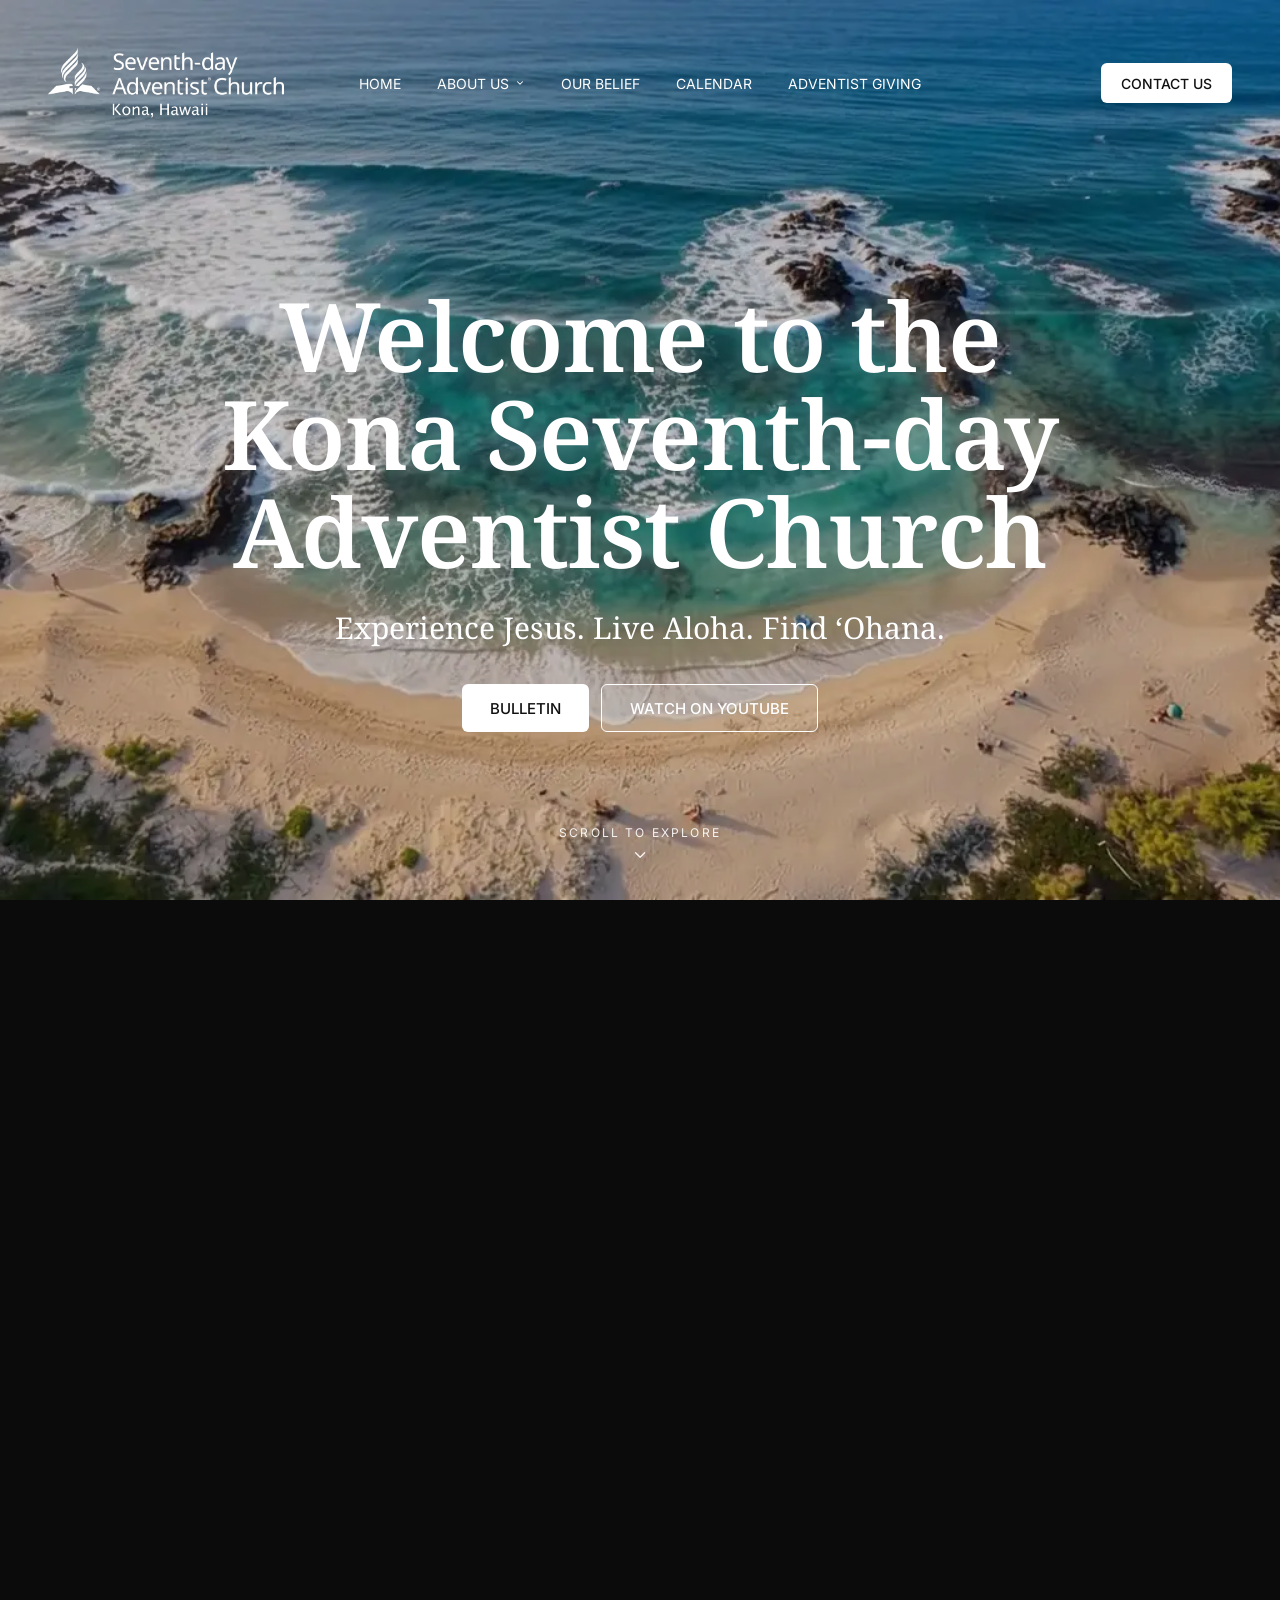
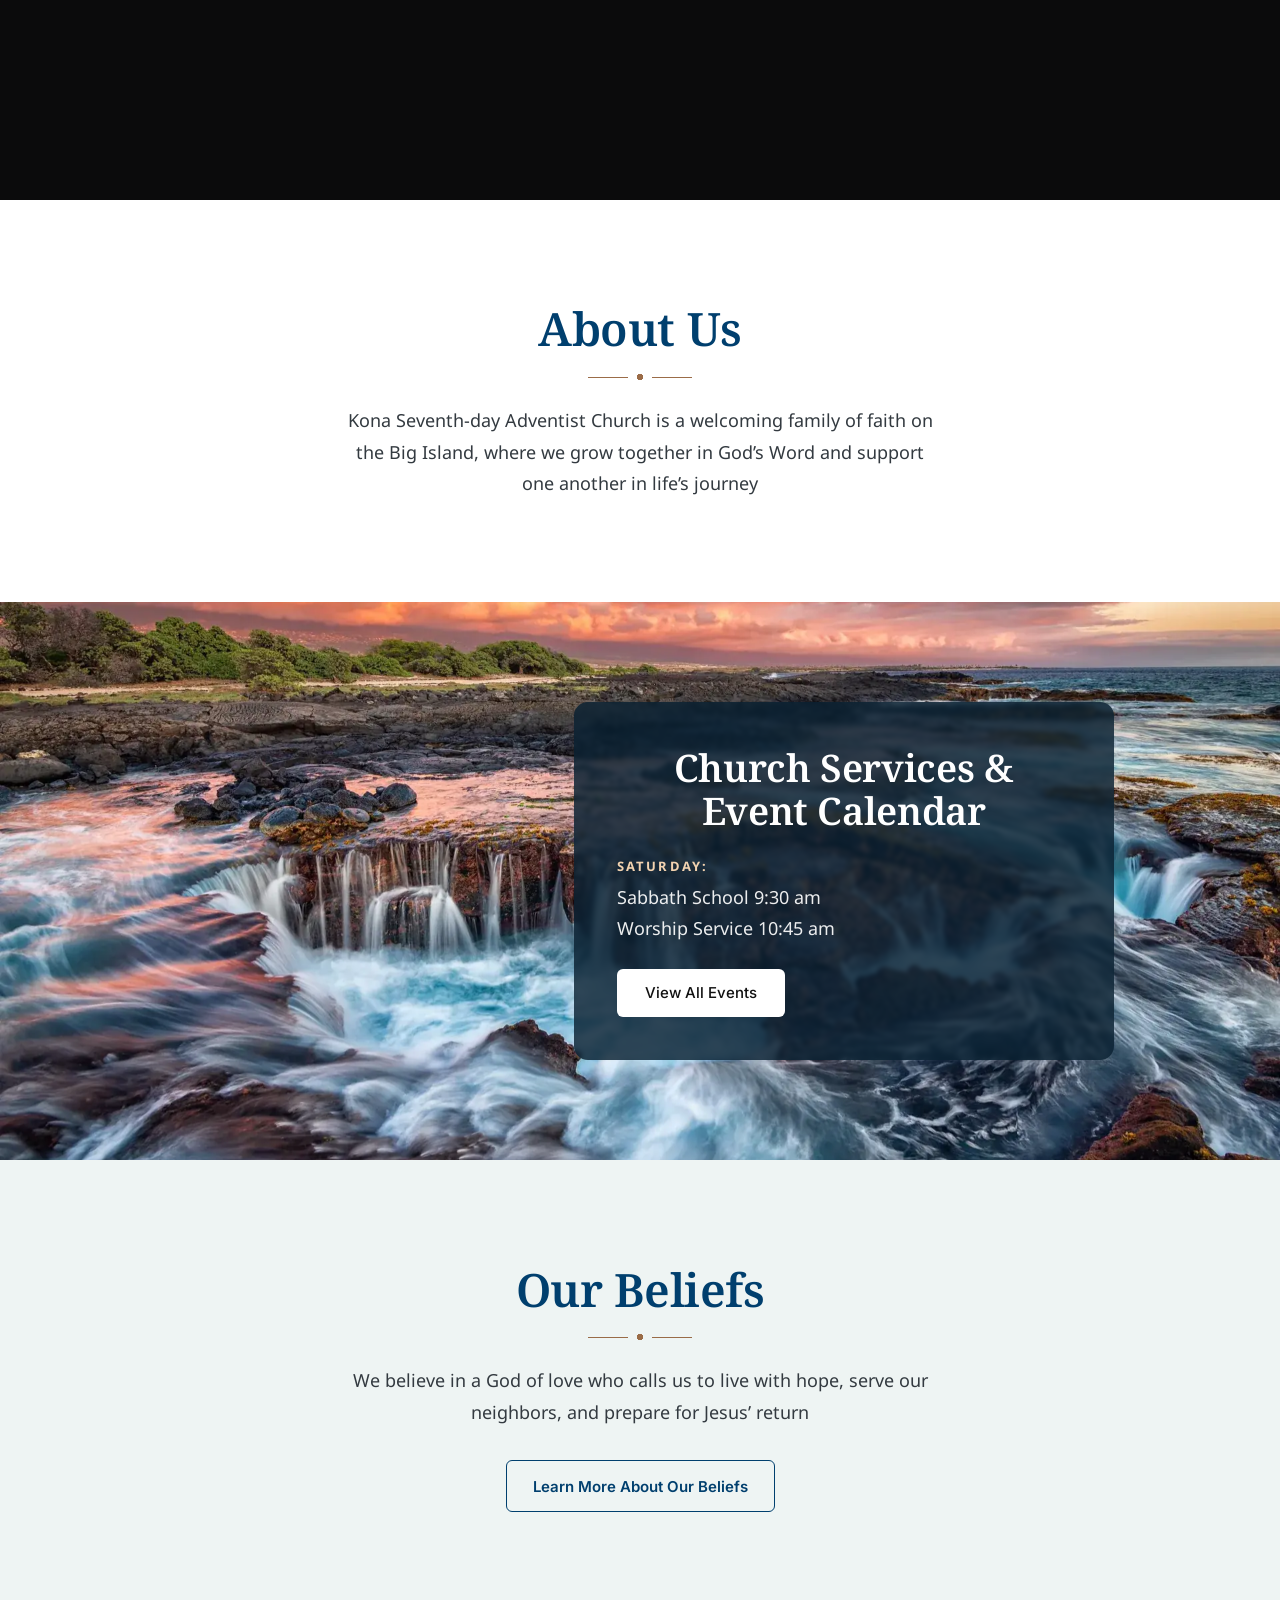
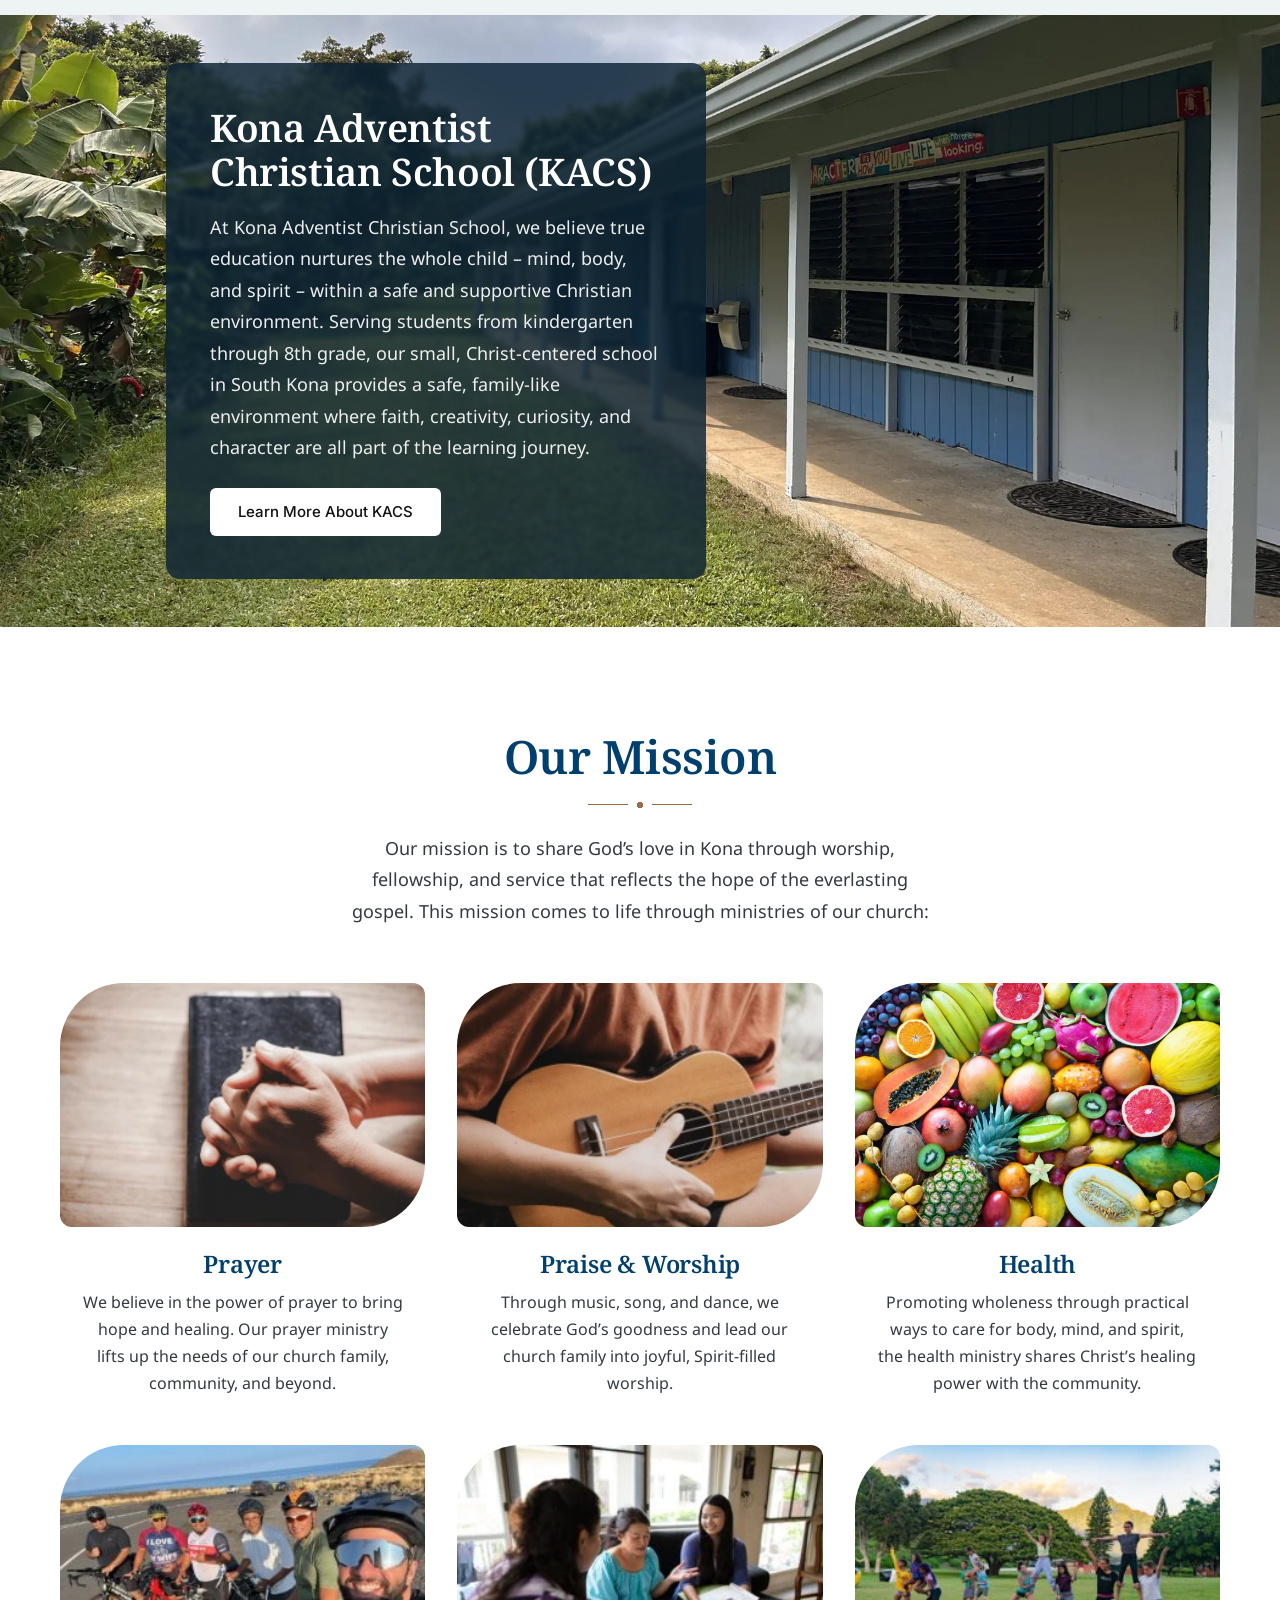
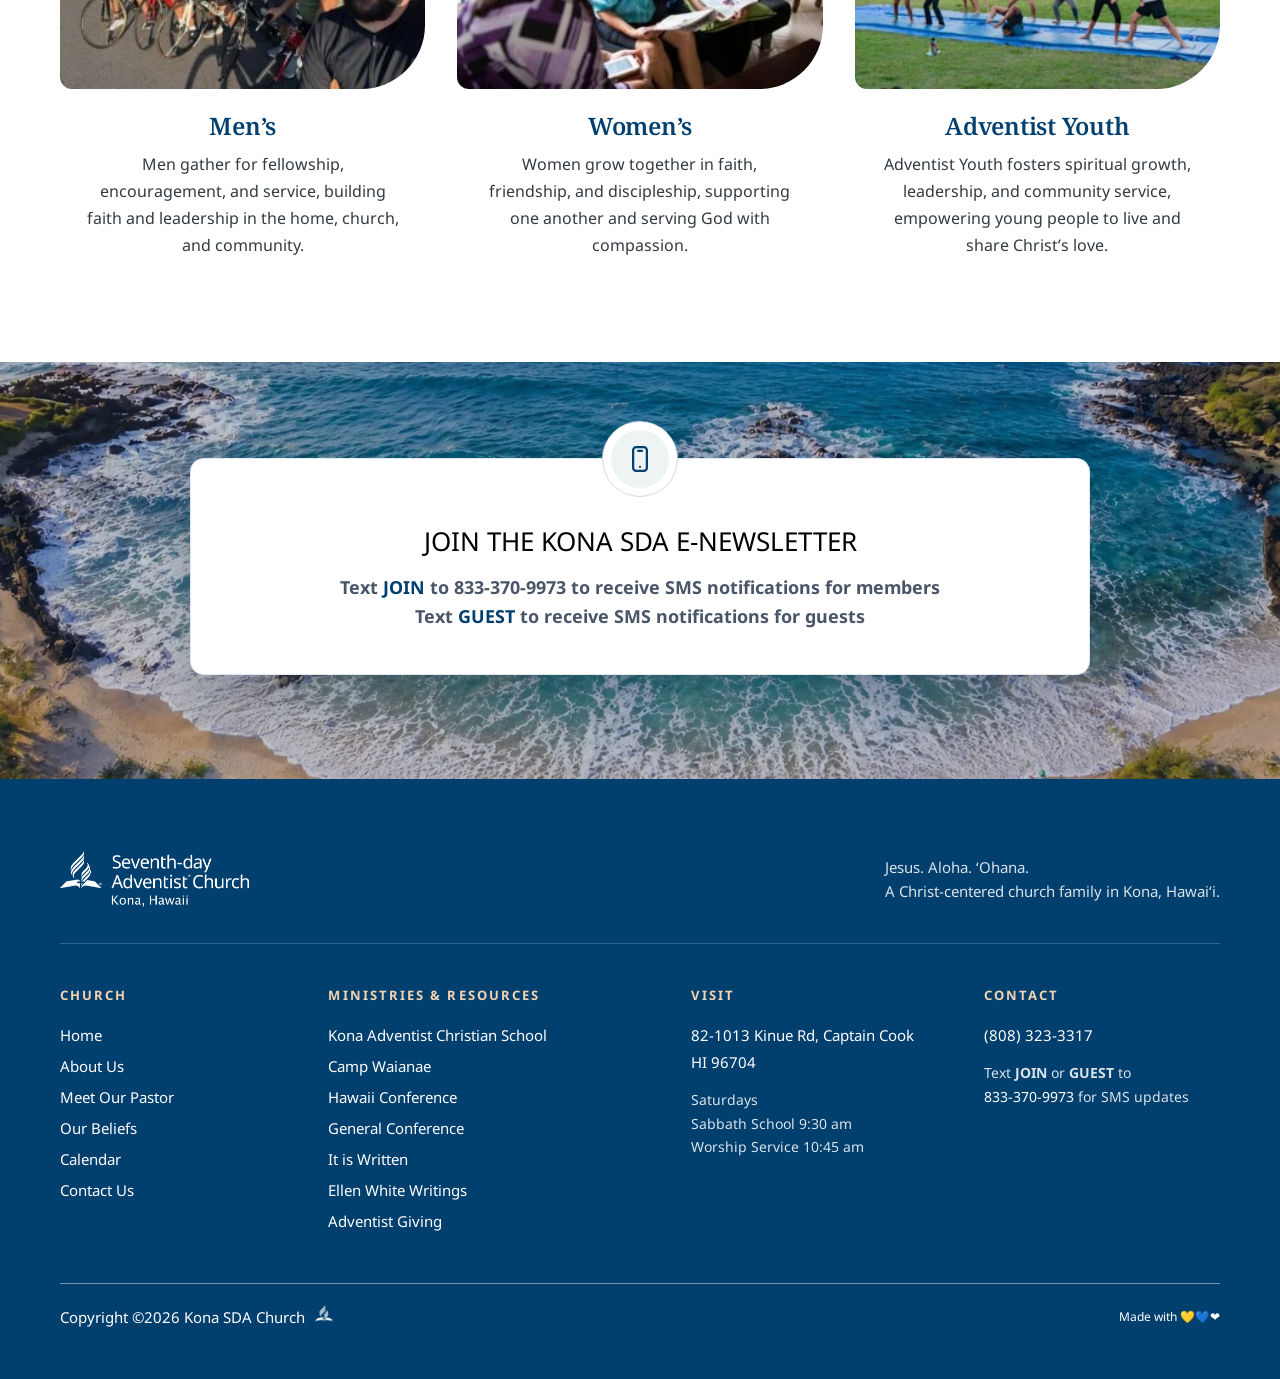
==== commit 29a1ade8: "optimized for SEO" ====
--- a/index.html
+++ b/index.html
@@ -3,8 +3,40 @@
 <head>
 <meta charset="UTF-8">
 <meta name="viewport" content="width=device-width, initial-scale=1">
-<title>Kona Seventh-day Adventist Church</title>
-<meta name="description" content="A Christ-centered church family in Kona, Hawaiʻi. Join us every Saturday: Sabbath School 9:30 am, Worship Service 10:45 am.">
+<title>Kona Seventh-day Adventist Church | Captain Cook, Hawaii</title>
+<meta name="description" content="A Christ-centered church family on Hawaii&#x27;s Big Island. Join us every Saturday in Captain Cook: Sabbath School 9:30 am and Worship Service 10:45 am.">
+<meta property="og:type" content="website">
+<meta property="og:site_name" content="Kona Seventh-day Adventist Church">
+<meta property="og:title" content="Kona Seventh-day Adventist Church | Captain Cook, Hawaii">
+<meta property="og:description" content="A Christ-centered church family on Hawaii&#x27;s Big Island. Join us every Saturday in Captain Cook: Sabbath School 9:30 am and Worship Service 10:45 am.">
+<meta property="og:locale" content="en_US">
+<meta name="twitter:card" content="summary">
+<link rel="icon" href="favicon.ico" sizes="48x48">
+<link rel="icon" href="img/icons/icon-192.png" type="image/png" sizes="192x192">
+<link rel="apple-touch-icon" href="img/icons/apple-touch-icon.png">
+<meta name="theme-color" content="#003F6E">
+<script type="application/ld+json">
+{
+  "@context": "https://schema.org",
+  "@type": "Church",
+  "name": "Kona Seventh-day Adventist Church",
+  "alternateName": "Kona SDA Church",
+  "description": "A Christ-centered, Bible-based Seventh-day Adventist church family in Captain Cook, on Hawaii's Big Island.",
+  "address": {
+    "@type": "PostalAddress",
+    "streetAddress": "82-1013 Kinue Road",
+    "addressLocality": "Captain Cook",
+    "addressRegion": "HI",
+    "postalCode": "96704",
+    "addressCountry": "US"
+  },
+  "telephone": "+1-808-323-3317",
+  "hasMap": "https://www.google.com/maps/search/?api=1&query=82-1013+Kinue+Rd%2C+Captain+Cook%2C+HI+96704",
+  "sameAs": [
+    "https://www.youtube.com/@konasdachurch"
+  ]
+}
+</script>
 <link rel="preload" href="fonts/noto-serif/noto-serif-latin-600-normal.woff2" as="font" type="font/woff2" crossorigin>
 <link rel="preload" href="fonts/noto-sans/noto-sans-latin-400-normal.woff2" as="font" type="font/woff2" crossorigin>
 <link rel="preload" href="img/hero/desktop/frame_001.webp" as="image" media="(min-width: 900px) and (hover: hover) and (pointer: fine)">
@@ -27,9 +59,9 @@
     <ul class="nav__links">
       <li><a href="index.html" aria-current="page">HOME</a></li>
       <li class="has-sub">
-        <a href="about.html" aria-haspopup="true">ABOUT US <svg class="nav__caret" width="10" height="10" viewBox="0 0 24 24" fill="none" stroke="currentColor" stroke-width="2.5" stroke-linecap="round" stroke-linejoin="round" aria-hidden="true"><path d="M6 9l6 6 6-6"/></svg></a>
+        <a href="about-us.html" aria-haspopup="true">ABOUT US <svg class="nav__caret" width="10" height="10" viewBox="0 0 24 24" fill="none" stroke="currentColor" stroke-width="2.5" stroke-linecap="round" stroke-linejoin="round" aria-hidden="true"><path d="M6 9l6 6 6-6"/></svg></a>
         <ul class="submenu" aria-label="About Us">
-          <li><a href="about.html">Who We Are</a></li>
+          <li><a href="about-us.html">Who We Are</a></li>
           <li><a href="meet-our-pastor.html">Meet Our Pastor</a></li>
         </ul>
       </li>
@@ -38,7 +70,7 @@
       <li><a href="https://adventistgiving.org/donate" target="_blank" rel="noopener">ADVENTIST GIVING</a></li>
     </ul>
     <a href="contact.html" class="btn btn--light btn--sm nav__cta">CONTACT US</a>
-    <button class="nav__toggle" type="button" aria-label="Abrir menú" aria-expanded="false" aria-controls="menu">
+    <button class="nav__toggle" type="button" aria-label="Open menu" aria-expanded="false" aria-controls="menu">
       <svg width="22" height="22" viewBox="0 0 24 24" fill="none" stroke="currentColor" stroke-width="1.6" stroke-linecap="round"><path d="M4 8h16M4 16h16"/></svg>
     </button>
   </header>
@@ -72,7 +104,7 @@
 
   <!-- Parallax: Church Services -->
   <section class="parallax parallax--right" id="services" aria-labelledby="services-title">
-    <img class="parallax__img" src="img/keahole-point.webp" alt="" aria-hidden="true" loading="lazy" decoding="async">
+    <img class="parallax__img" src="img/keahole-point.webp" alt="" width="1920" height="1279" aria-hidden="true" loading="lazy" decoding="async">
     <div class="parallax__box">
       <h2 id="services-title">Church Services &amp; Event Calendar</h2>
       <dl class="schedule">
@@ -89,13 +121,13 @@
     <div class="block__inner">
       <h2 id="beliefs-title">Our Beliefs</h2>
       <p>We believe in a God of love who calls us to live with hope, serve our neighbors, and prepare for Jesus’ return</p>
-      <a href="our-beliefs.html" class="btn btn--ocean-outline btn--lg">Learn More</a>
+      <a href="our-beliefs.html" class="btn btn--ocean-outline btn--lg">Learn More About Our Beliefs</a>
     </div>
   </section>
 
   <!-- Parallax: KACS -->
   <section class="parallax parallax--left" id="kacs" aria-labelledby="kacs-title">
-    <img class="parallax__img" src="img/kona-sda-school.webp" alt="" aria-hidden="true" loading="lazy" decoding="async">
+    <img class="parallax__img" src="img/kona-sda-school.webp" alt="" width="1920" height="1440" aria-hidden="true" loading="lazy" decoding="async">
     <div class="parallax__box">
       <h2 id="kacs-title">Kona Adventist Christian School (KACS)</h2>
       <p>At Kona Adventist Christian School, we believe true education nurtures the whole child – mind, body, and spirit – within a safe and supportive Christian environment. Serving students from kindergarten through 8th grade, our small, Christ-centered school in South Kona provides a safe, family-like environment where faith, creativity, curiosity, and character are all part of the learning journey.</p>
@@ -111,32 +143,32 @@
     </div>
     <ul class="ministries">
       <li class="ministry">
-        <img class="ministry__img" src="img/praying-hands.webp" alt="Colorful assortment of fresh tropical fruits" loading="lazy" decoding="async">
+        <img class="ministry__img" src="img/praying-hands.webp" alt="Hands folded in prayer on top of a Bible" width="300" height="200" loading="lazy" decoding="async">
         <h3>Prayer</h3>
         <p>We believe in the power of prayer to bring hope and healing. Our prayer ministry lifts up the needs of our church family, community, and beyond.</p>
       </li>
       <li class="ministry">
-        <img class="ministry__img" src="img/praise-worship.webp" alt="Colorful assortment of fresh tropical fruits" loading="lazy" decoding="async">
+        <img class="ministry__img" src="img/praise-worship.webp" alt="Hands playing a ukulele during worship" width="300" height="200" loading="lazy" decoding="async">
         <h3>Praise &amp; Worship</h3>
         <p>Through music, song, and dance, we celebrate God’s goodness and lead our church family into joyful, Spirit-filled worship.</p>
       </li>
       <li class="ministry">
-        <img class="ministry__img" src="img/health-kona-sda-hawaii.webp" alt="Colorful assortment of fresh tropical fruits" loading="lazy" decoding="async">
+        <img class="ministry__img" src="img/health-kona-sda-hawaii.webp" alt="Colorful assortment of fresh tropical fruits, including pineapple, papaya and dragon fruit" width="612" height="408" loading="lazy" decoding="async">
         <h3>Health</h3>
         <p>Promoting wholeness through practical ways to care for body, mind, and spirit, the health ministry shares Christ’s healing power with the community.</p>
       </li>
       <li class="ministry">
-         <img class="ministry__img" src="img/men-biking-ministry.webp" alt="men biking ministry" loading="lazy" decoding="async">
+         <img class="ministry__img" src="img/men-biking-ministry.webp" alt="Men from the church bike ministry with their road bikes on a coastal road beside a lava field" width="300" height="200" loading="lazy" decoding="async">
         <h3>Men’s</h3>
         <p>Men gather for fellowship, encouragement, and service, building faith and leadership in the home, church, and community.</p>
       </li>
       <li class="ministry">
-         <img class="ministry__img" src="img/women-bible-sudy.webp" alt="women bible study" loading="lazy" decoding="async">
+         <img class="ministry__img" src="img/women-bible-study.webp" alt="Women from the church studying the Bible together in a living room" width="300" height="200" loading="lazy" decoding="async">
         <h3>Women’s</h3>
         <p>Women grow together in faith, friendship, and discipleship, supporting one another and serving God with compassion.</p>
       </li>
       <li class="ministry">
-         <img class="ministry__img" src="img/camp-waianae.webp" alt="Adventist Youth camp at waianae" loading="lazy" decoding="async">
+         <img class="ministry__img" src="img/camp-waianae.webp" alt="Young people from the church doing acrobatic poses on a lawn at Camp Waianae" width="300" height="200" loading="lazy" decoding="async">
         <h3>Adventist Youth</h3>
         <p>Adventist Youth fosters spiritual growth, leadership, and community service, empowering young people to live and share Christ’s love.</p>
       </li>
@@ -145,7 +177,7 @@
 
   <!-- E-newsletter -->
   <section class="newsletter" id="newsletter" aria-labelledby="newsletter-title" data-parallax>
-    <img class="parallax__img" src="img/beach2.webp" alt="" aria-hidden="true" loading="lazy" decoding="async">
+    <img class="parallax__img" src="img/beach2.webp" alt="" width="1531" height="1027" aria-hidden="true" loading="lazy" decoding="async">
     <div class="newsletter__card">
       <span class="newsletter__icon" aria-hidden="true">
         <svg width="30" height="30" viewBox="0 0 24 24" fill="none" stroke="currentColor" stroke-width="1.8" stroke-linecap="round" stroke-linejoin="round"><g class="newsletter__phone"><rect x="6.5" y="2.5" width="11" height="19" rx="2.5"/><path d="M10.5 5.5h3"/><path d="M12 18.2h.01"/></g><path class="newsletter__wave newsletter__wave--r" d="M20.3 9a4 4 0 0 1 0 6"/><path class="newsletter__wave newsletter__wave--l" d="M3.7 9a4 4 0 0 0 0 6"/></svg>
@@ -170,7 +202,7 @@
         <h2 class="footer__heading" id="f-church">Church</h2>
         <ul>
           <li><a href="index.html" aria-current="page">Home</a></li>
-          <li><a href="about.html">About Us</a></li>
+          <li><a href="about-us.html">About Us</a></li>
           <li><a href="meet-our-pastor.html">Meet Our Pastor</a></li>
           <li><a href="our-beliefs.html">Our Beliefs</a></li>
           <li><a href="calendar.html">Calendar</a></li>
@@ -211,18 +243,18 @@
   </div>
 </footer>
 
-<nav class="menu" id="menu" aria-label="Menú principal" aria-hidden="true">
+<nav class="menu" id="menu" aria-label="Main menu" aria-hidden="true">
   <div class="menu__top">
     <span class="brand"><img src="img/NAD_logo.webp" alt="" width="1500" height="445"></span>
-    <button class="nav__toggle" type="button" data-close aria-label="Cerrar menú">
+    <button class="nav__toggle" type="button" data-close aria-label="Close menu">
       <svg width="22" height="22" viewBox="0 0 24 24" fill="none" stroke="currentColor" stroke-width="1.6" stroke-linecap="round"><path d="M6 6l12 12M18 6L6 18"/></svg>
     </button>
   </div>
   <ul class="menu__links">
     <li><a href="index.html" aria-current="page">HOME</a></li>
-    <li class="menu__has-sub"><a href="about.html" data-submenu-toggle aria-expanded="false" aria-controls="menu-sub-about">ABOUT US <svg class="menu__caret" width="18" height="18" viewBox="0 0 24 24" fill="none" stroke="currentColor" stroke-width="2" stroke-linecap="round" stroke-linejoin="round" aria-hidden="true"><path d="M6 9l6 6 6-6"/></svg></a>
+    <li class="menu__has-sub"><a href="about-us.html" data-submenu-toggle aria-expanded="false" aria-controls="menu-sub-about">ABOUT US <svg class="menu__caret" width="18" height="18" viewBox="0 0 24 24" fill="none" stroke="currentColor" stroke-width="2" stroke-linecap="round" stroke-linejoin="round" aria-hidden="true"><path d="M6 9l6 6 6-6"/></svg></a>
       <ul class="menu__sub" id="menu-sub-about">
-        <li><a href="about.html">Who We Are</a></li>
+        <li><a href="about-us.html">Who We Are</a></li>
         <li><a href="meet-our-pastor.html">Meet Our Pastor</a></li>
       </ul>
     </li>
--- a/css/styles.css
+++ b/css/styles.css
@@ -569,7 +569,7 @@
 @media (min-width: 560px) { .ministries { grid-template-columns: repeat(2, 1fr); } }
 @media (min-width: 900px) { .ministries { grid-template-columns: repeat(3, 1fr); } }
 .ministry__img {
-  display: block; width: 100%; aspect-ratio: 3 / 2; object-fit: cover;
+  display: block; width: 100%; height: auto; aspect-ratio: 3 / 2; object-fit: cover;
   background: var(--sea);
   border-radius: 64px 12px 64px 12px;   /* forma de hoja, como en las otras páginas */
 }
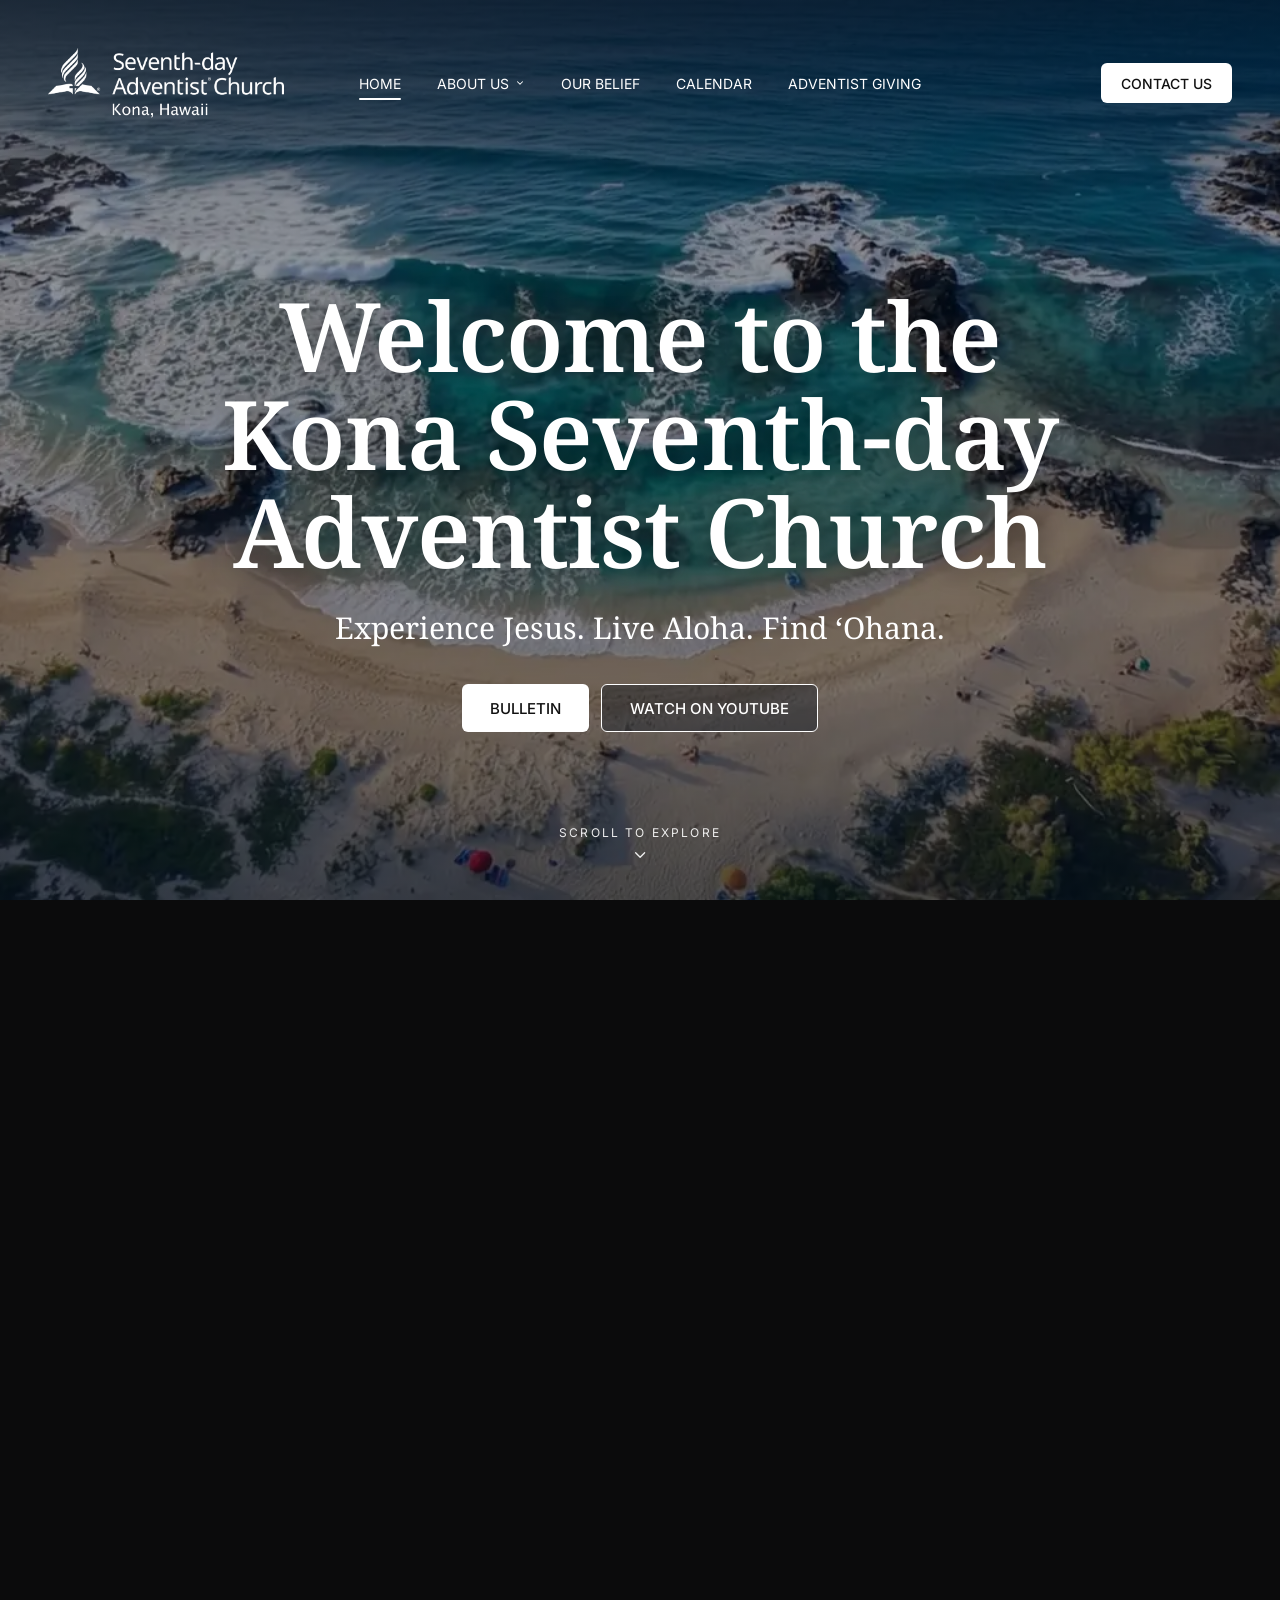
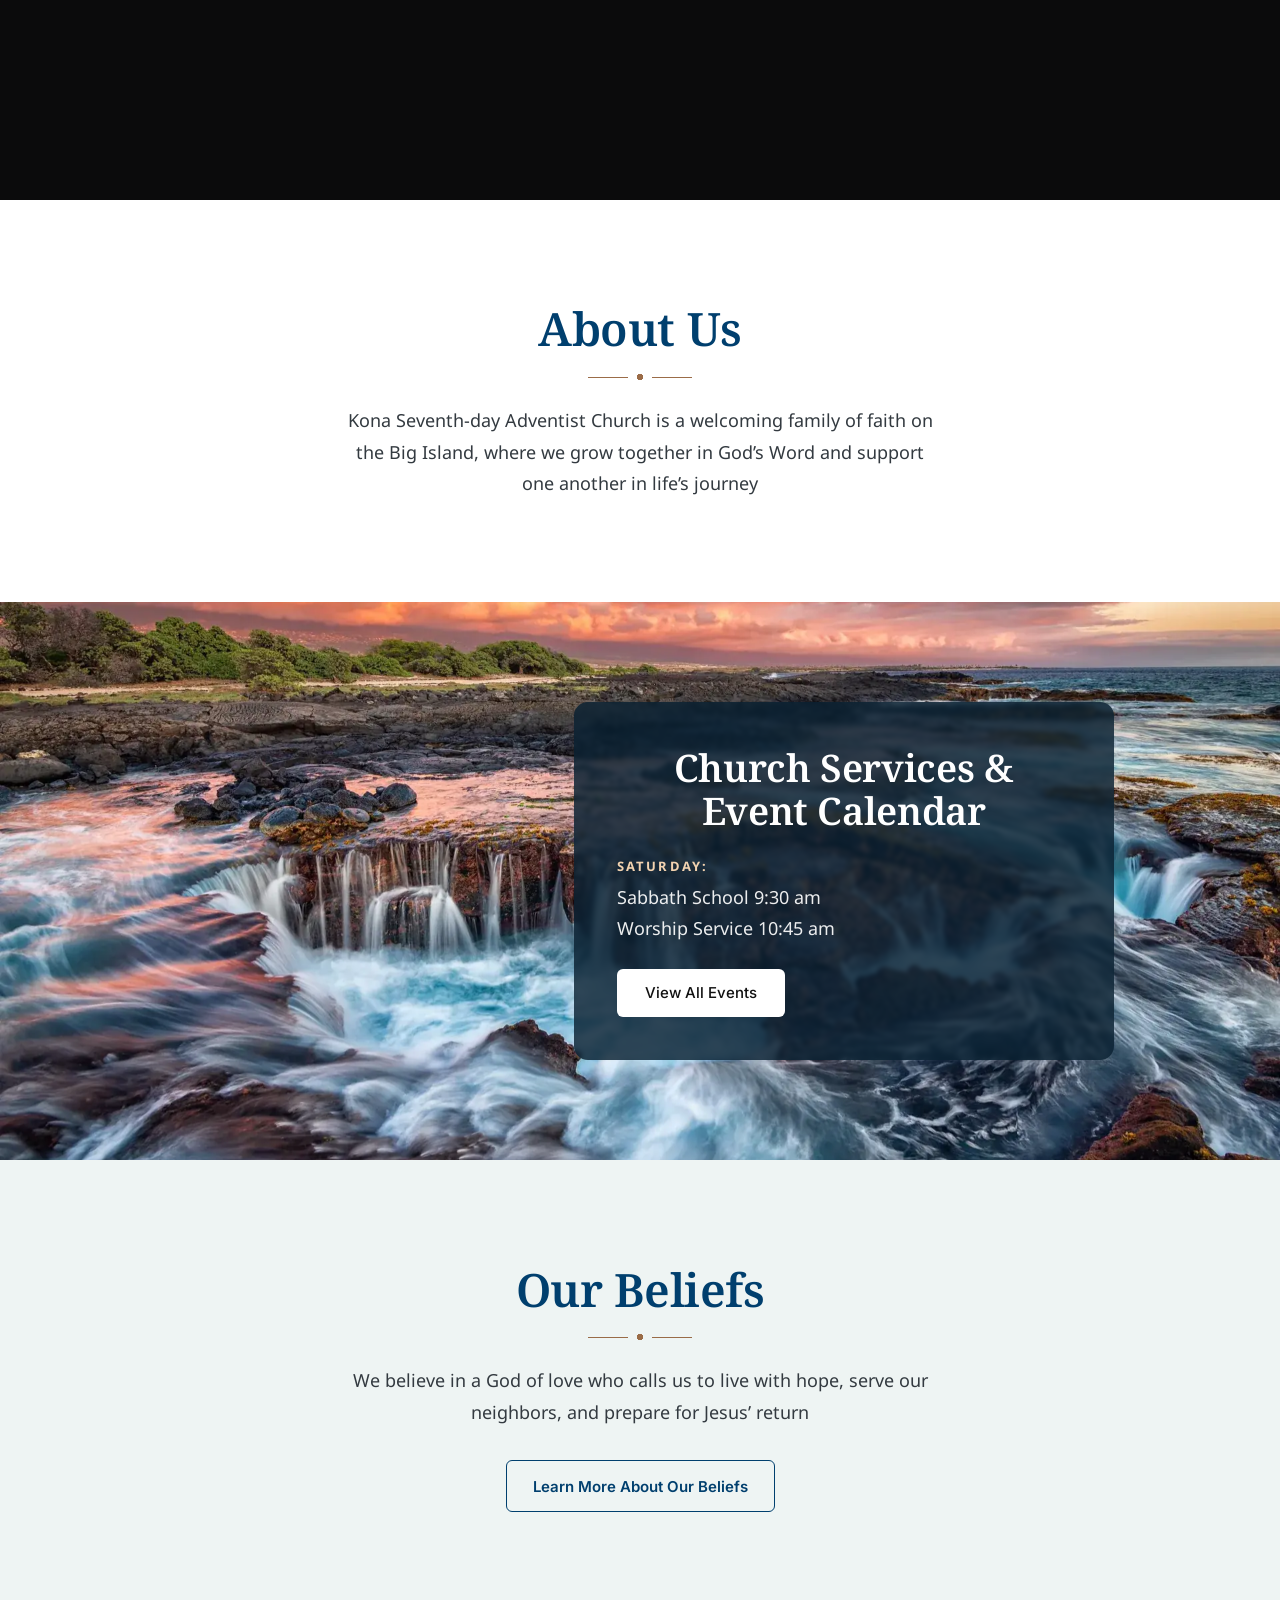
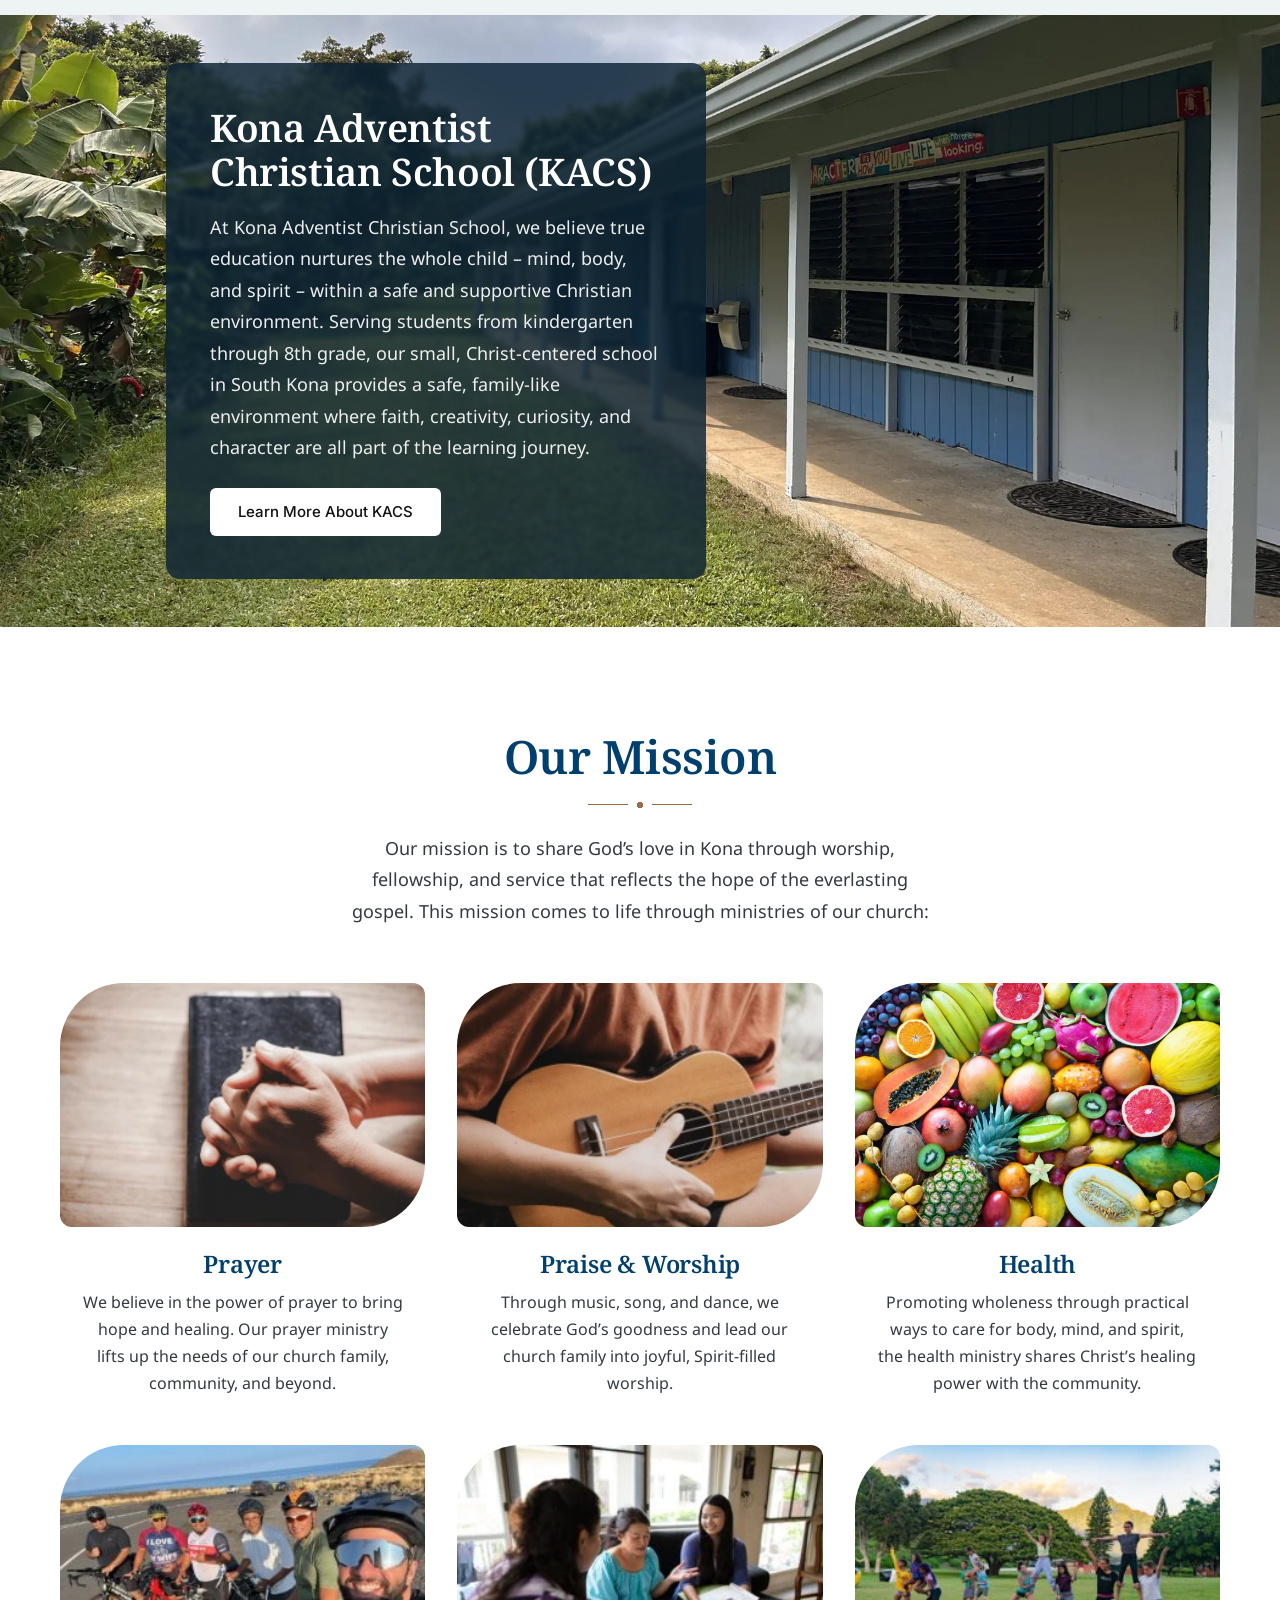
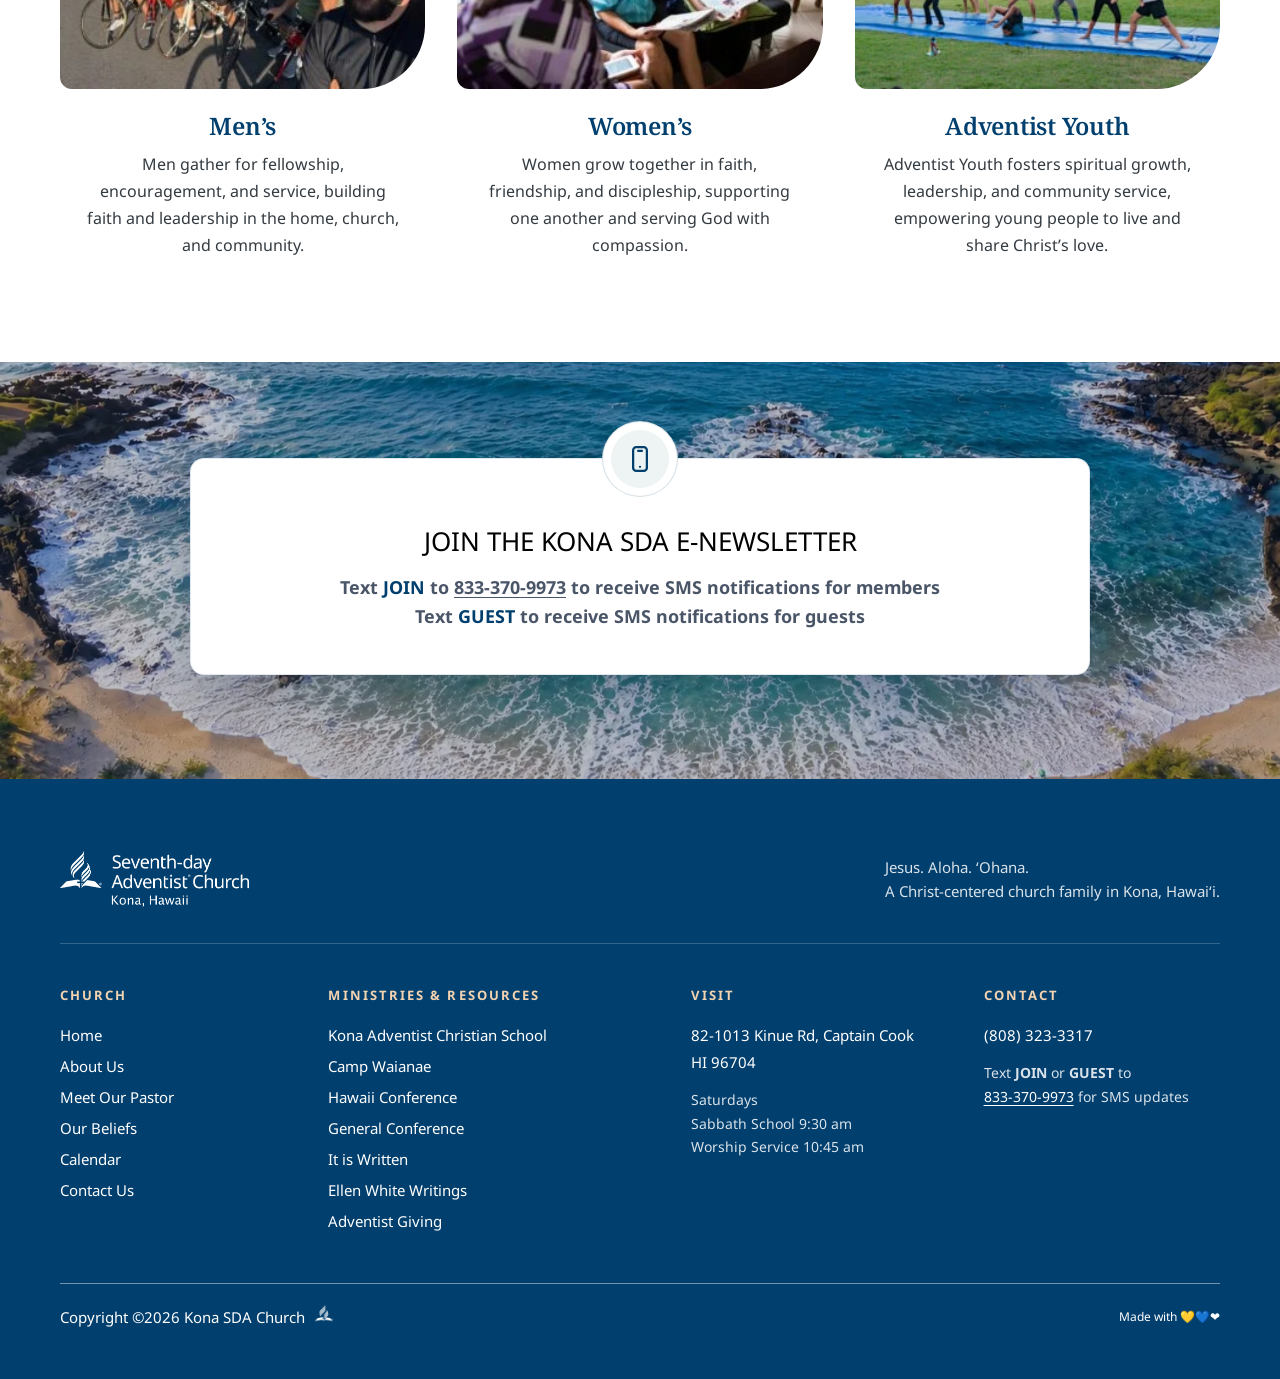
==== commit c620b022: "fixes" ====
--- a/index.html
+++ b/index.html
@@ -46,15 +46,19 @@
 <body>
 
 <div class="hero-scroll" id="hero-scroll">
-<section class="hero" id="hero">
+<section class="hero" id="hero" aria-label="Welcome">
   <!-- Escritorio: secuencia de imágenes con el scroll · Móvil y tableta: video en bucle (lo elige el JS) -->
   <canvas class="hero__bg hero__canvas" aria-hidden="true"></canvas>
   <video class="hero__bg hero__video" aria-hidden="true" muted loop playsinline preload="none"
          data-portrait="img/hero/hero-portrait.mp4" data-landscape="img/hero/hero-landscape.mp4"></video>
   <div class="hero__overlay"></div>
+  <button class="hero__pause" type="button" aria-label="Pause background video" hidden>
+    <svg class="icon-pause" width="18" height="18" viewBox="0 0 24 24" fill="currentColor" aria-hidden="true"><rect x="6" y="5" width="4" height="14" rx="1"/><rect x="14" y="5" width="4" height="14" rx="1"/></svg>
+    <svg class="icon-play" width="18" height="18" viewBox="0 0 24 24" fill="currentColor" aria-hidden="true"><path d="M8 5.5v13a1 1 0 0 0 1.5.86l10-6.5a1 1 0 0 0 0-1.72l-10-6.5A1 1 0 0 0 8 5.5z"/></svg>
+  </button>
   <p class="hero__missing">Archivo pendiente: img/hero/</p>
 
-  <header class="nav">
+  <nav class="nav" aria-label="Main">
     <a href="index.html" class="brand" aria-current="page"><img src="img/NAD_logo.webp" alt="Kona Seventh-day Adventist Church — Home" width="1500" height="445"></a>
     <ul class="nav__links">
       <li><a href="index.html" aria-current="page">HOME</a></li>
@@ -66,14 +70,14 @@
         </ul>
       </li>
       <li><a href="our-beliefs.html">OUR BELIEF</a></li>
-      <li><a href="calendar.html">CALENDAR</a></li>
+      <li><a href="events.html">CALENDAR</a></li>
       <li><a href="https://adventistgiving.org/donate" target="_blank" rel="noopener">ADVENTIST GIVING</a></li>
     </ul>
     <a href="contact.html" class="btn btn--light btn--sm nav__cta">CONTACT US</a>
     <button class="nav__toggle" type="button" aria-label="Open menu" aria-expanded="false" aria-controls="menu">
       <svg width="22" height="22" viewBox="0 0 24 24" fill="none" stroke="currentColor" stroke-width="1.6" stroke-linecap="round"><path d="M4 8h16M4 16h16"/></svg>
     </button>
-  </header>
+  </nav>
 
   <div class="hero__content">
     <h1 class="reveal"><span class="line">Welcome to the</span> <span class="nowrap">Kona Seventh-day</span> Adventist Church</h1>
@@ -205,7 +209,7 @@
           <li><a href="about-us.html">About Us</a></li>
           <li><a href="meet-our-pastor.html">Meet Our Pastor</a></li>
           <li><a href="our-beliefs.html">Our Beliefs</a></li>
-          <li><a href="calendar.html">Calendar</a></li>
+          <li><a href="events.html">Calendar</a></li>
           <li><a href="contact.html">Contact Us</a></li>
         </ul>
       </nav>
@@ -259,7 +263,7 @@
       </ul>
     </li>
     <li><a href="our-beliefs.html">OUR BELIEF</a></li>
-    <li><a href="calendar.html">CALENDAR</a></li>
+    <li><a href="events.html">CALENDAR</a></li>
     <li><a href="https://adventistgiving.org/donate" target="_blank" rel="noopener">ADVENTIST GIVING</a></li>
   </ul>
   <a href="contact.html" class="btn btn--light">Contact Us</a>
--- a/css/styles.css
+++ b/css/styles.css
@@ -152,7 +152,7 @@
 }
 .btn--light, .btn--glass:hover { background: var(--white); color: #111; }   /* el de cristal se rellena como BULLETIN */
 .btn--glass {
-  background: var(--glass); color: var(--white);
+  background: rgba(0, 14, 28, .35); color: var(--white);   /* cristal oscuro: texto blanco legible sobre la foto */
   border: 1px solid var(--glass-border);
   backdrop-filter: blur(14px); -webkit-backdrop-filter: blur(14px);
 }
@@ -233,6 +233,17 @@
 .nav__links .submenu a:hover,
 .nav__links .submenu a:focus-visible { background: rgba(255, 255, 255, .1); color: #fff; transform: none; }
 .nav__links .submenu a[aria-current="page"] { color: #fff; font-weight: 600; }
+
+/* Página actual: enlace en blanco con una barra debajo (aria-current lo marcan los HTML) */
+.nav__links > li > a[aria-current="page"],
+.nav__links > .has-sub:has([aria-current="page"]) > a { position: relative; color: var(--white); }
+.nav__links > li > a[aria-current="page"]::after,
+.nav__links > .has-sub:has([aria-current="page"]) > a::after {
+  content: ""; position: absolute; left: 0; right: 0; bottom: -8px;
+  height: 2px; border-radius: 2px; background: currentColor;
+}
+.nav__links > .has-sub:has([aria-current="page"]) > a::after { right: 16px; }   /* sin subrayar la flecha */
+.nav .nav__cta[aria-current="page"] { box-shadow: 0 0 0 2px rgba(0, 14, 28, .4), 0 0 0 4px var(--white); }
 
 /* Menú fijo en escritorio (lo activa el JS al hacer scroll) */
 @media (min-width: 900px) {
@@ -288,6 +299,13 @@
   color: var(--on-dark-muted);
 }
 .menu__links .menu__sub a[aria-current="page"] { color: #fff; font-weight: 500; }
+/* Página actual en el menú móvil: subrayado */
+.menu__links > li > a[aria-current="page"],
+.menu__links .menu__sub a[aria-current="page"] {
+  text-decoration: underline; text-decoration-thickness: 2px; text-underline-offset: 8px;
+}
+.menu__links .menu__sub a[aria-current="page"] { text-underline-offset: 5px; }
+.menu .btn[aria-current="page"] { box-shadow: 0 0 0 2px rgba(0, 0, 0, .5), 0 0 0 4px var(--white); }
 
 
 /* ---------- Indicador "Scroll to explore" (abajo del hero en todas las páginas) ---------- */
@@ -299,7 +317,7 @@
   white-space: nowrap;
 }
 .scroll-cue:hover { color: #fff; }
-.scroll-cue svg { animation: cue-float 2.4s ease-in-out infinite; }
+.scroll-cue svg { animation: cue-float 2.4s ease-in-out 2; }   /* 2 rebotes (< 5 s) y se detiene */
 @keyframes cue-float { 0%, 100% { transform: translateY(0); } 50% { transform: translateY(5px); } }
 
 /* ---------- 4.4 Títulos y etiquetas ---------- */
@@ -345,6 +363,11 @@
 /* Capa de color entre la foto y el texto (cada sección define su "background") */
 .newsletter::after, .page-hero::after, .belief--salvation::before, .bl-living::before {
   content: ""; position: absolute; inset: 0; z-index: -1;
+}
+/* Franja oscura arriba de las fotos del hero y de los banners: el menú blanco se lee sobre el agua */
+.hero::before, .page-hero::before {
+  content: ""; position: absolute; inset: 0 0 auto 0; height: 200px; z-index: -1; pointer-events: none;
+  background: linear-gradient(rgba(0, 14, 28, .55), rgba(0, 14, 28, 0));
 }
 /* Foco blanco en las secciones oscuras dentro del contenido */
 .bl-28 :focus-visible, .bl-living :focus-visible { outline-color: #fff; }
@@ -424,6 +447,8 @@
 .newsletter h2 { font-family: var(--font-sans); letter-spacing: normal; font-size: clamp(20px, 2.2vw, 26px); font-weight: 400; color: #000; text-transform: uppercase; }
 .newsletter p { margin-top: 14px; color: var(--muted); font-weight: 700; font-size: clamp(15px, 1.4vw, 18px); line-height: 1.6; }
 .newsletter a { color: inherit; }
+/* Enlaces dentro de un texto: subrayados para distinguirlos sin depender del color */
+.newsletter p a, .footer__note a { text-decoration: underline; text-underline-offset: 3px; }
 .news-letter-keyword { font-weight: 900; color: var(--ocean); }
 
 
@@ -504,13 +529,29 @@
   .hero__canvas { display: block; background-image: url("../img/hero/desktop/frame_001.webp"); }
   .hero__video { display: none; }
 }
-.hero__overlay { position: absolute; inset: 0; z-index: -1; background: rgba(0,0,0,.2); }
+.hero__overlay {                       /* sombra para que el texto blanco se lea sobre la foto (contraste WCAG AA) */
+  position: absolute; inset: 0; z-index: -1;
+  background: linear-gradient(180deg, rgba(0, 14, 28, .62) 0%, rgba(0, 14, 28, .42) 24%, rgba(0, 14, 28, .46) 52%, rgba(0, 14, 28, .52) 80%, rgba(0, 14, 28, .68) 100%);
+}
 .hero__missing {
   position: absolute; top: 50%; left: 50%; transform: translate(-50%,-50%);
   z-index: -1; display: none;
   font-size: 13px; color: var(--white-75);
   border: 1px dashed var(--glass-border); border-radius: 12px; padding: 10px 14px;
 }
+/* Botón para pausar el video del hero (móvil y tableta) */
+.hero__pause {
+  position: absolute; right: var(--gutter); bottom: 28px; z-index: 2;
+  width: 44px; height: 44px; border-radius: 50%;
+  display: grid; place-items: center; cursor: pointer;
+  color: #fff; background: rgba(0, 14, 28, .45);
+  border: 1px solid rgba(255, 255, 255, .7);
+  backdrop-filter: blur(6px); -webkit-backdrop-filter: blur(6px);
+}
+.hero__pause[hidden] { display: none; }
+.hero__pause .icon-play, .hero__pause.is-paused .icon-pause { display: none; }
+.hero__pause.is-paused .icon-play { display: block; }
+@media (min-width: 900px) and (hover: hover) and (pointer: fine) { .hero__pause { display: none; } }
 .hero.is-missing .hero__missing { display: block; top: auto; bottom: 72px; transform: translateX(-50%); }
 
 .hero__content {
@@ -523,7 +564,7 @@
   font-size: clamp(32px, 10.2vw, 40px); line-height: 1.02;
   text-wrap: balance; overflow-wrap: break-word;
   max-width: 1024px;
-  text-shadow: 0 0 32px rgba(255,255,255,.35), 0 0 80px rgba(255,255,255,.18);
+  text-shadow: 0 2px 24px rgba(0, 0, 0, .35);   /* sombra oscura: mejora la lectura sobre la foto */
 }
 .hero h1 .line { display: block; }
 .hero h1 .nowrap { white-space: nowrap; }
@@ -595,8 +636,8 @@
   background: var(--ocean);
 }
 .page-hero__img { object-position: center 60%; }
-.page-hero::after {                    /* capa para contraste del título */
-  background: linear-gradient(rgba(0, 20, 40, .45) 0%, rgba(0, 30, 55, .30) 35%, rgba(0, 30, 55, .55) 100%);
+.page-hero::after {                    /* capa para contraste del menú, el título y "Scroll to explore" */
+  background: linear-gradient(rgba(0, 20, 40, .66) 0%, rgba(0, 30, 55, .40) 35%, rgba(0, 30, 55, .40) 60%, rgba(0, 30, 55, .64) 100%);
 }
 .page-hero h1 {                        /* tipo de título en 6.5 */
   font-size: clamp(40px, 6.5vw, 76px); line-height: 1.05;
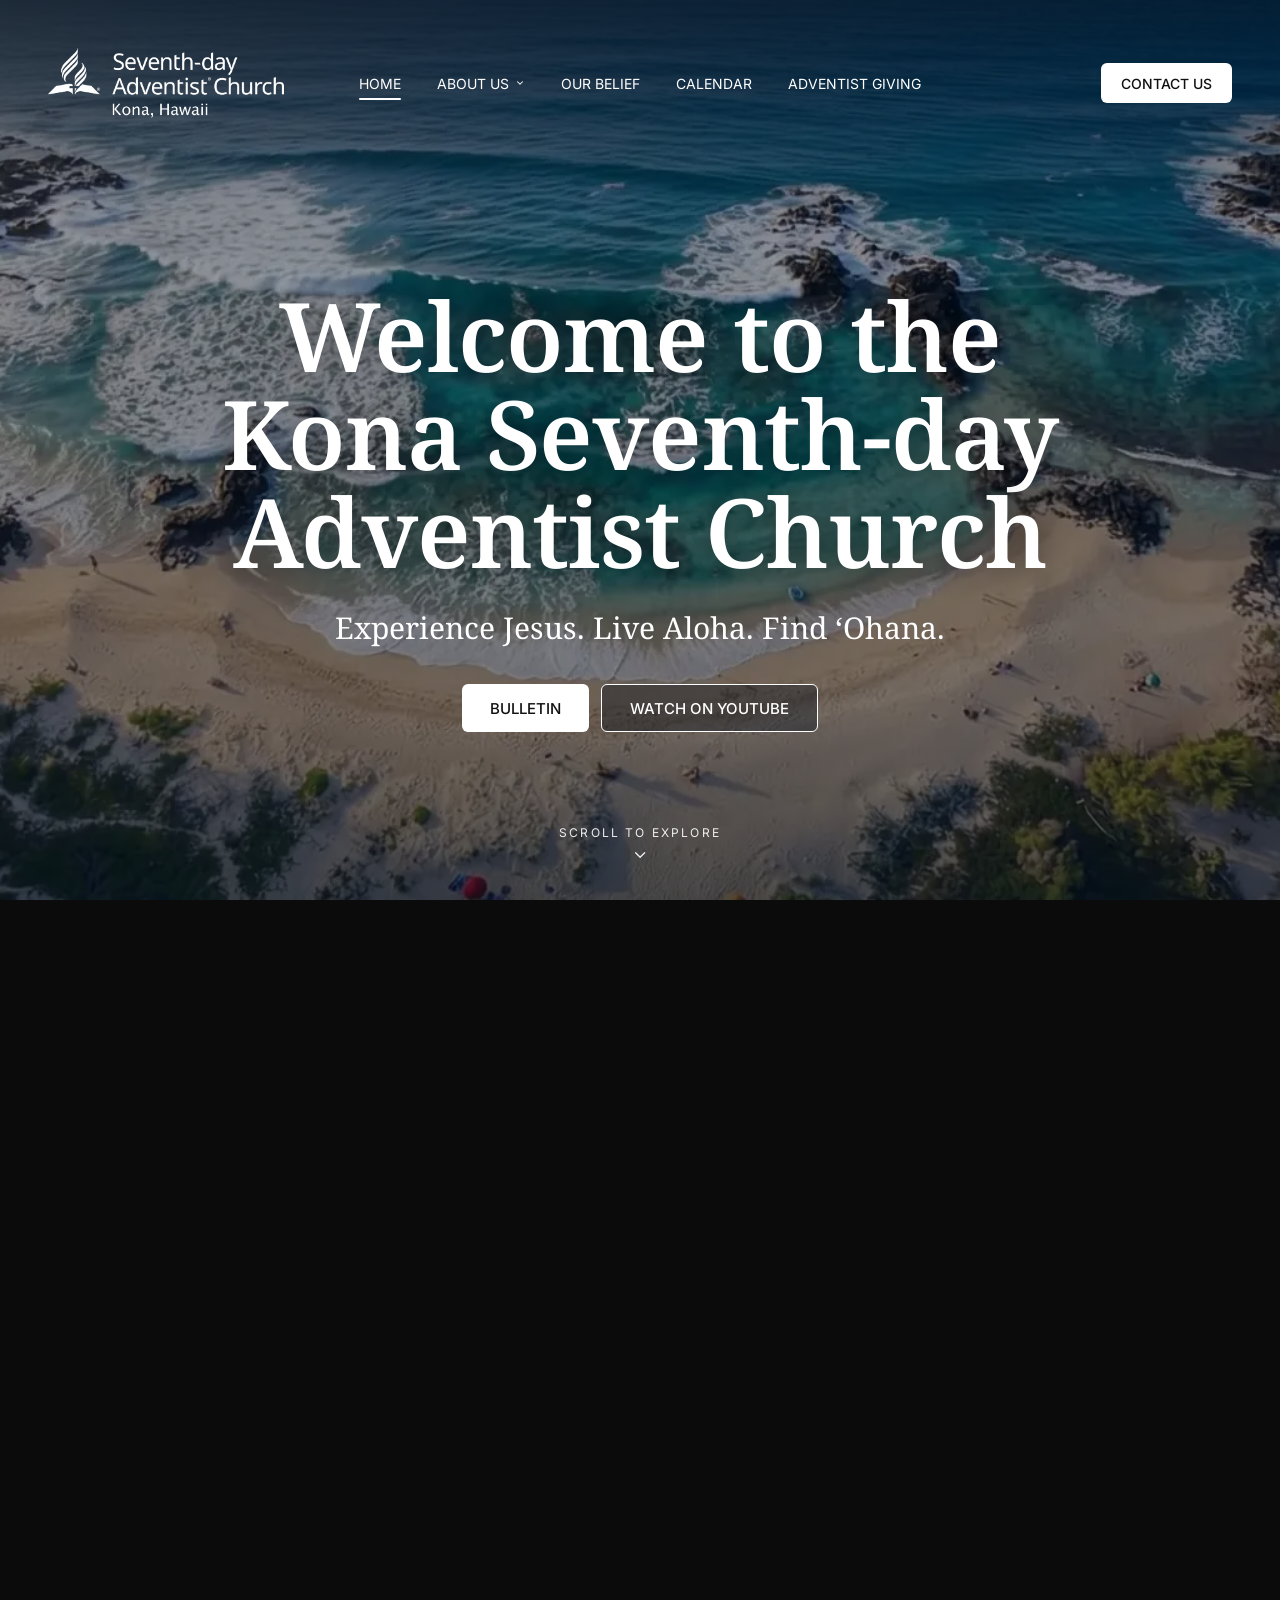
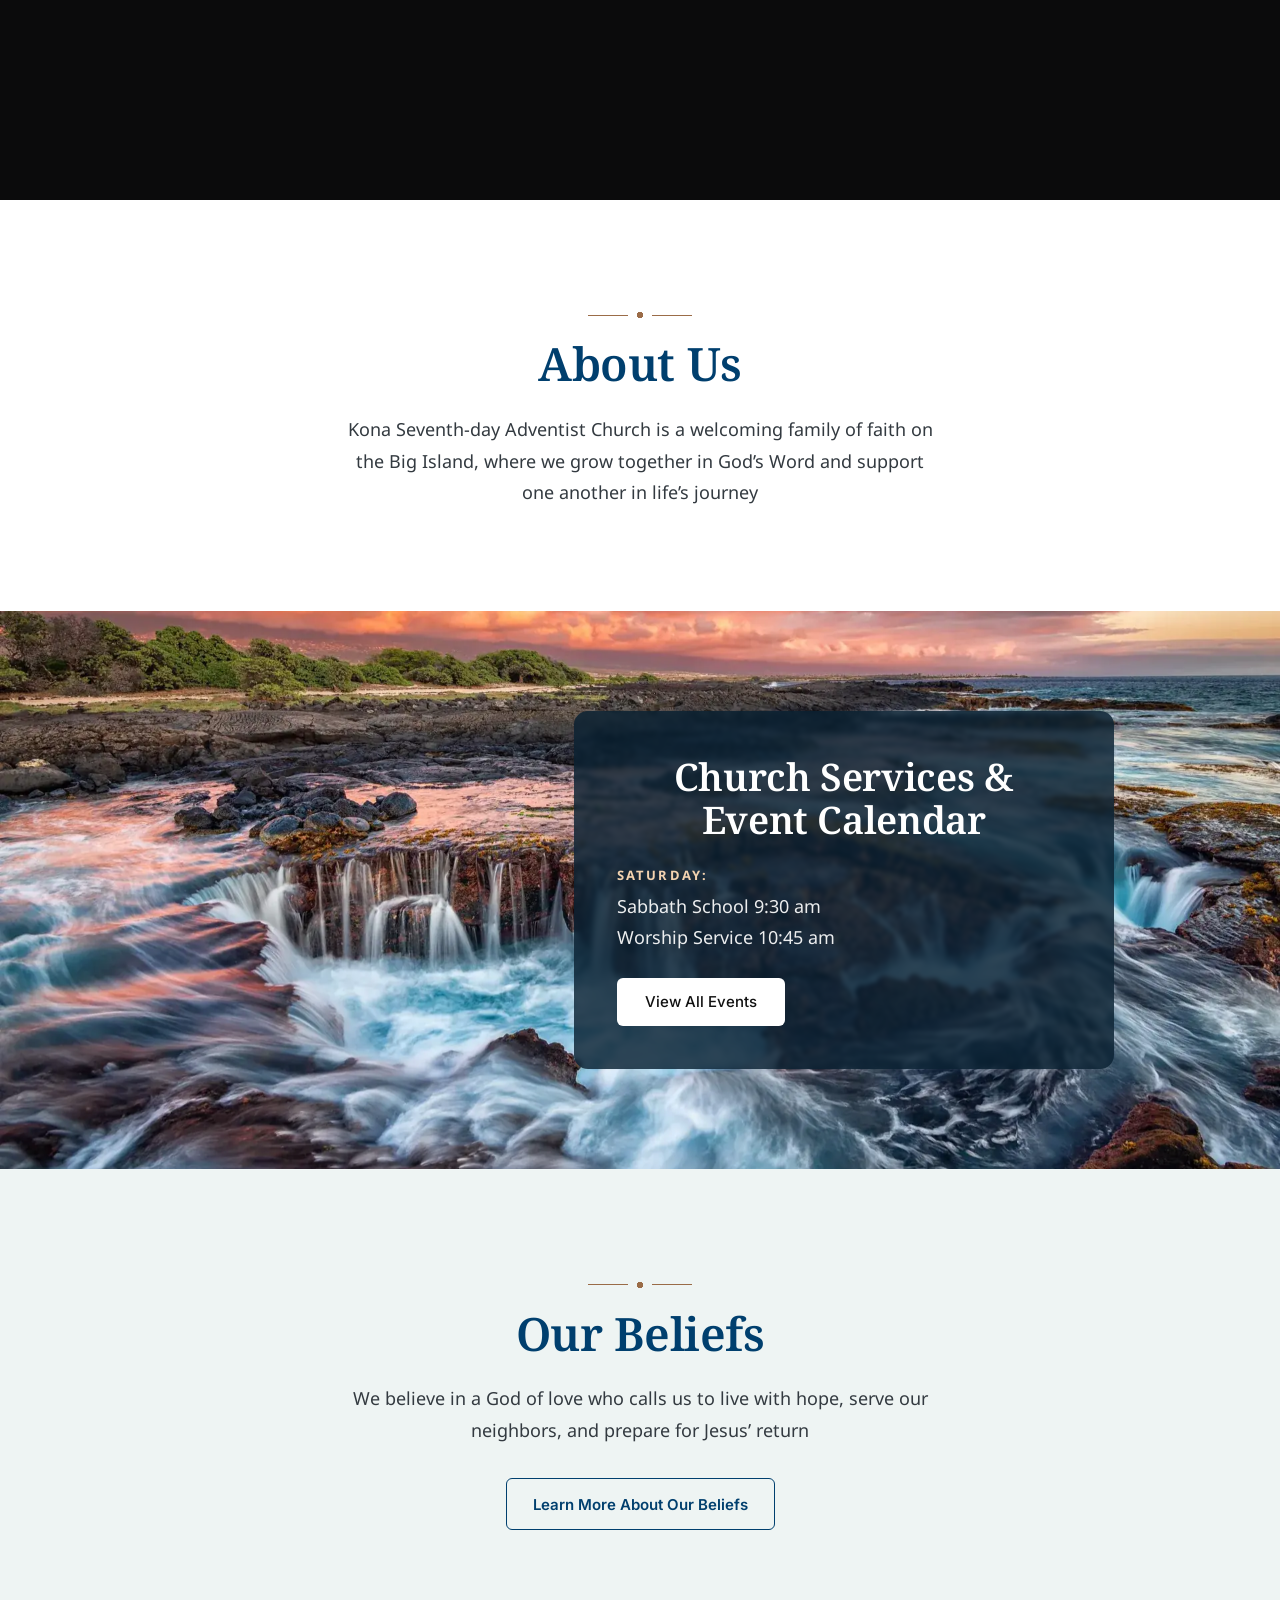
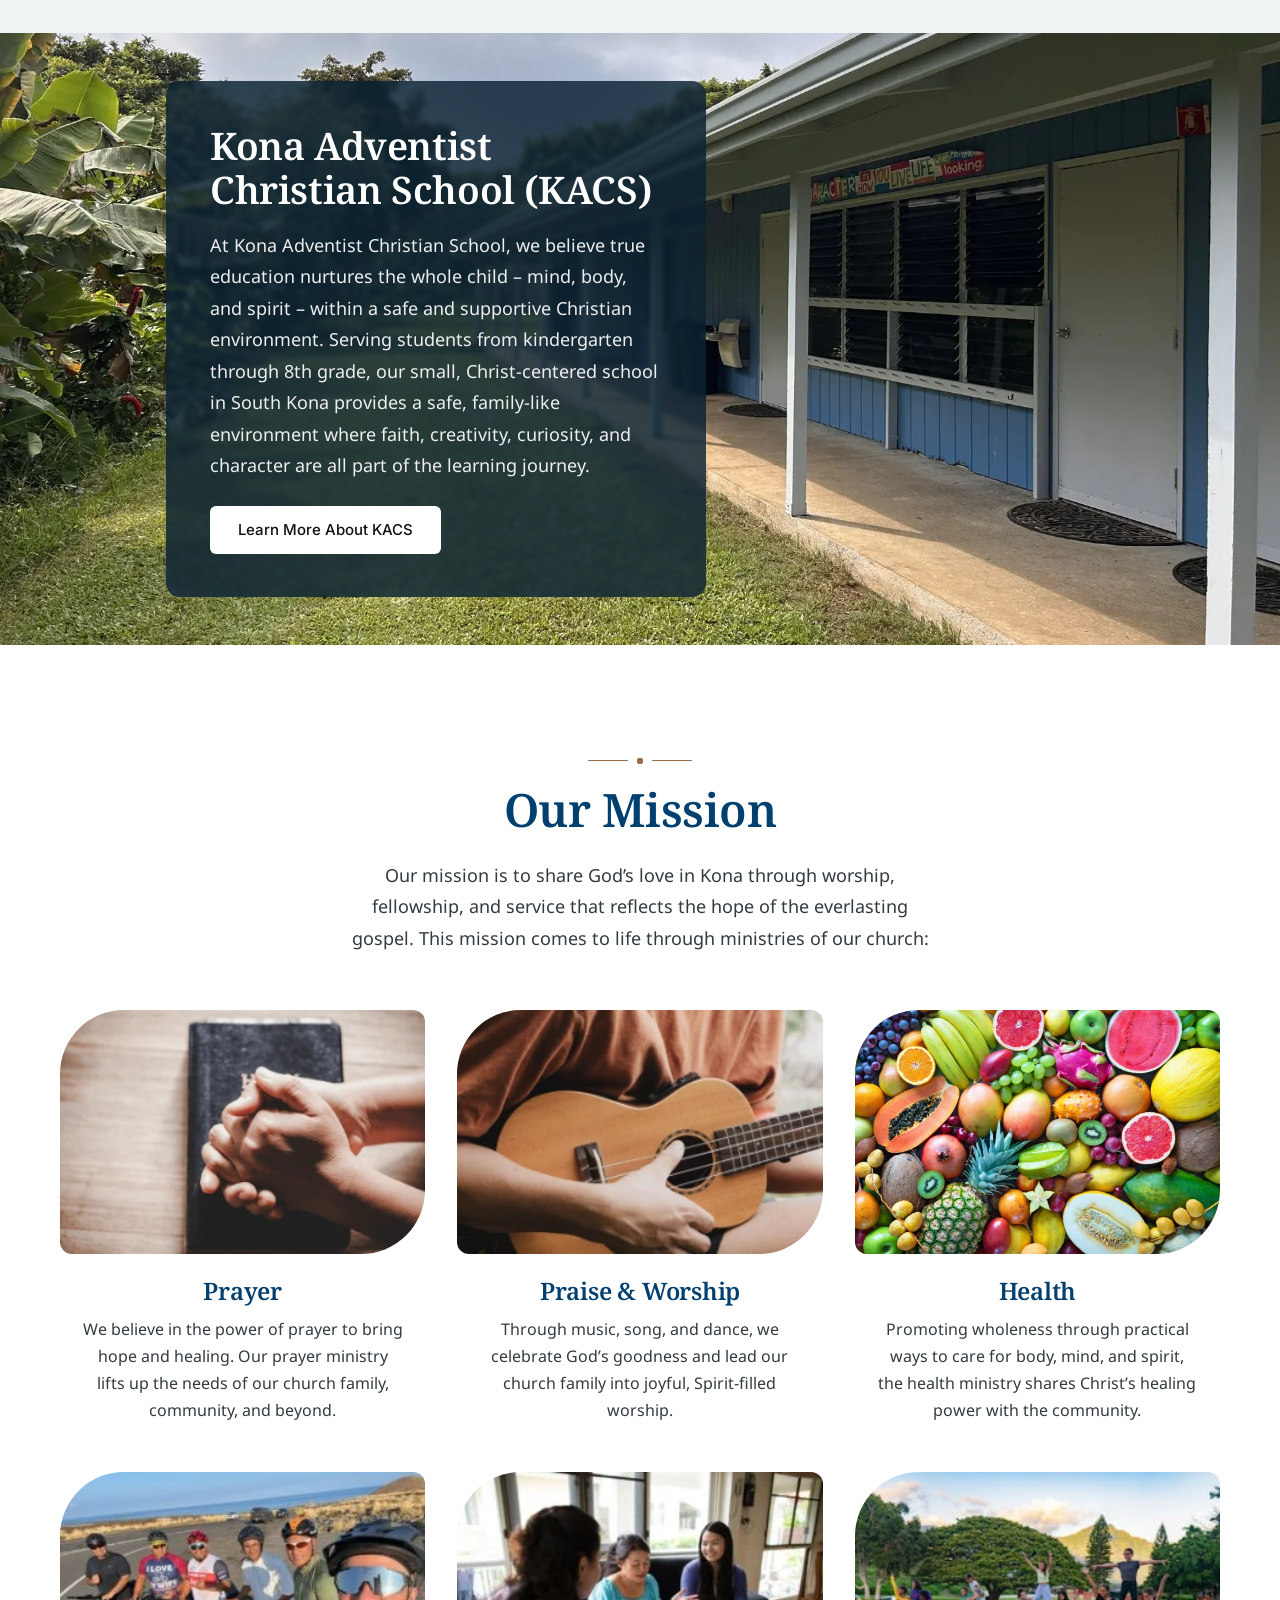
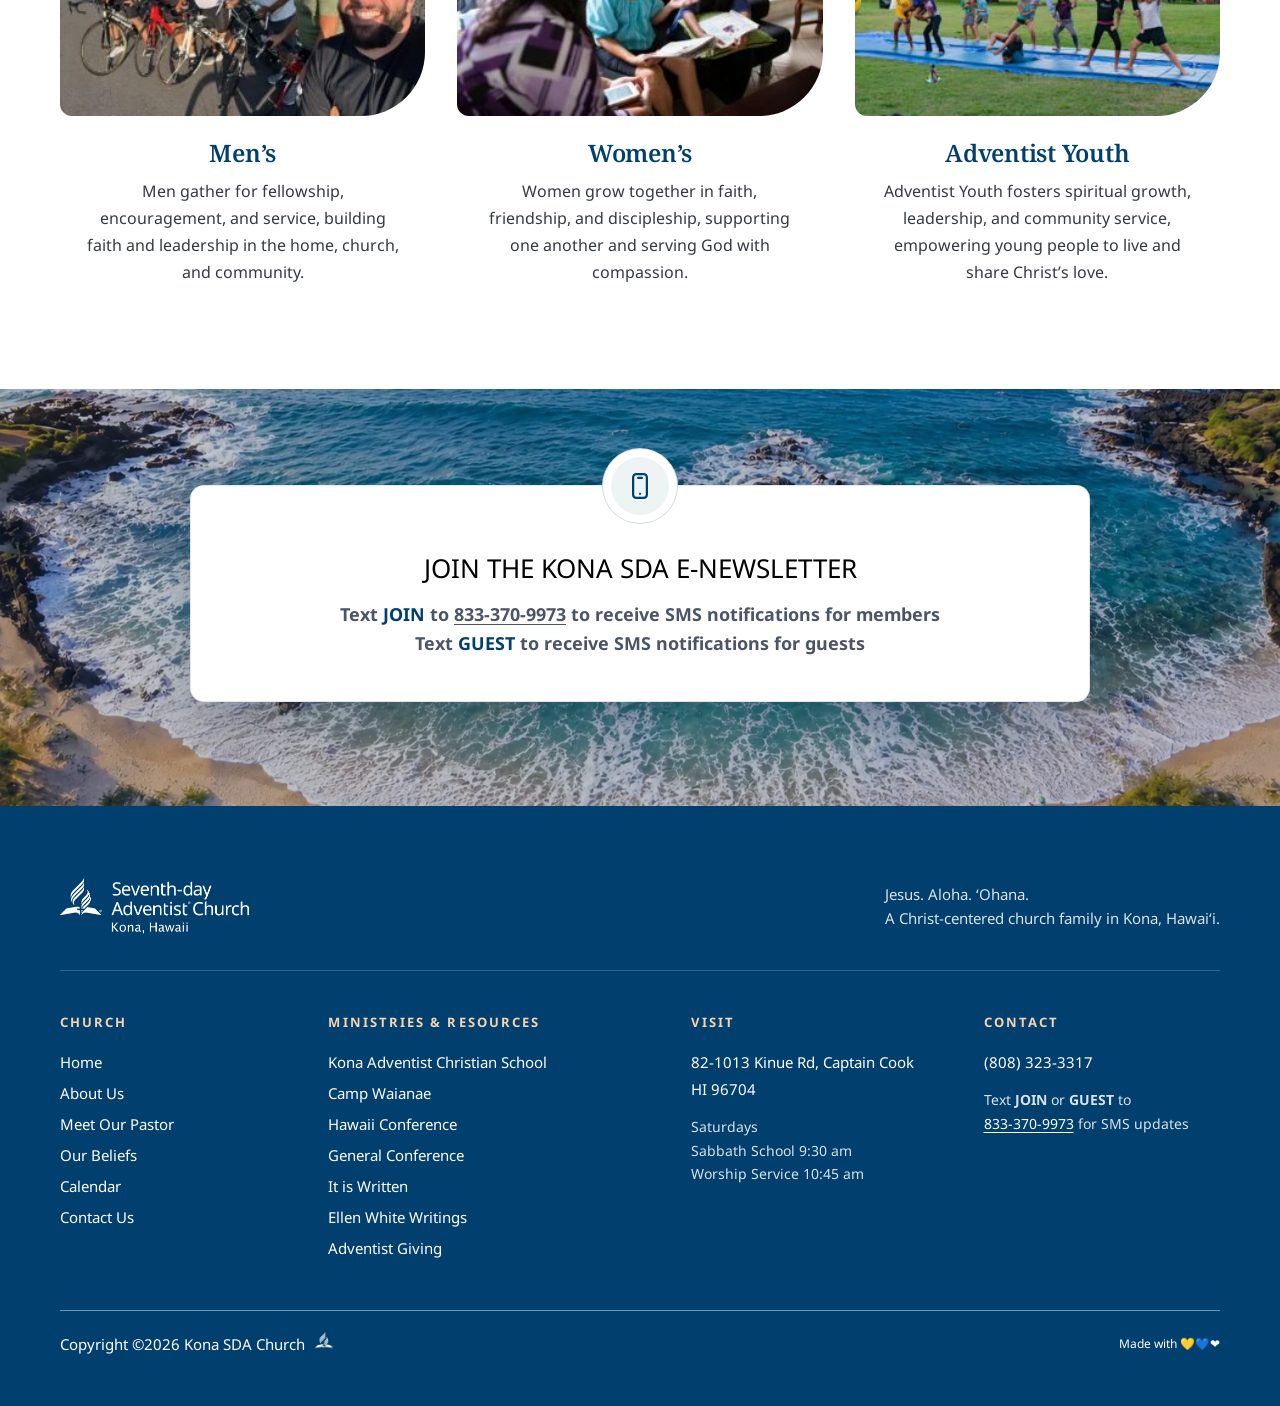
==== commit d96b8960: "added the email address in the contact page" ====
--- a/index.html
+++ b/index.html
@@ -31,6 +31,7 @@
     "addressCountry": "US"
   },
   "telephone": "+1-808-323-3317",
+  "email": "konasda@yahoo.com",
   "hasMap": "https://www.google.com/maps/search/?api=1&query=82-1013+Kinue+Rd%2C+Captain+Cook%2C+HI+96704",
   "sameAs": [
     "https://www.youtube.com/@konasdachurch"
--- a/css/styles.css
+++ b/css/styles.css
@@ -340,8 +340,8 @@
   background: var(--sea); color: var(--ocean);
 }
 
-/* Adorno: línea fina con un punto en el centro (también bajo los títulos del home) */
-.bl-ornament, .block h2::after {
+/* Adorno: línea fina con un punto en el centro (también sobre los títulos del home) */
+.bl-ornament, .block h2::before {
   display: inline-block; width: 104px; height: 8px; opacity: .85;
   background:
     radial-gradient(circle, var(--koa) 3px, transparent 3.5px) center / 8px 8px no-repeat,
@@ -598,7 +598,7 @@
 .block--sea { background: var(--sea); }
 .block__inner { max-width: 720px; margin: 0 auto; }
 .block h2 { display: inline-flex; flex-direction: column; align-items: center; gap: 18px; }
-.block h2::after { content: ""; }      /* adorno .bl-ornament (4.4) */
+.block h2::before { content: ""; }     /* adorno .bl-ornament (4.4), encima del título como en las demás páginas */
 .block__inner > p { max-width: var(--measure); margin: 24px auto 0; }
 .block .btn { margin-top: 32px; }
 
@@ -653,6 +653,8 @@
 
 .about-who__inner { max-width: 760px; margin: 0 auto; padding-top: clamp(40px, 6vw, 72px); }
 .about-who .closing { margin-top: 32px; }
+.about-who__inner > .bl-ornament { display: block; margin-inline: auto; }   /* adorno y título centrados; párrafos alineados a la izquierda */
+.about-who__inner > .bl-ornament + h2 { margin-top: 18px; text-align: center; }   /* mismo espacio que en Our Beliefs */
 
 .pillars__title { margin-top: 44px; font-size: clamp(20px, 2vw, 24px); line-height: 1.35; }
 .pillars { list-style: none; margin-top: 20px; display: grid; gap: 12px; }
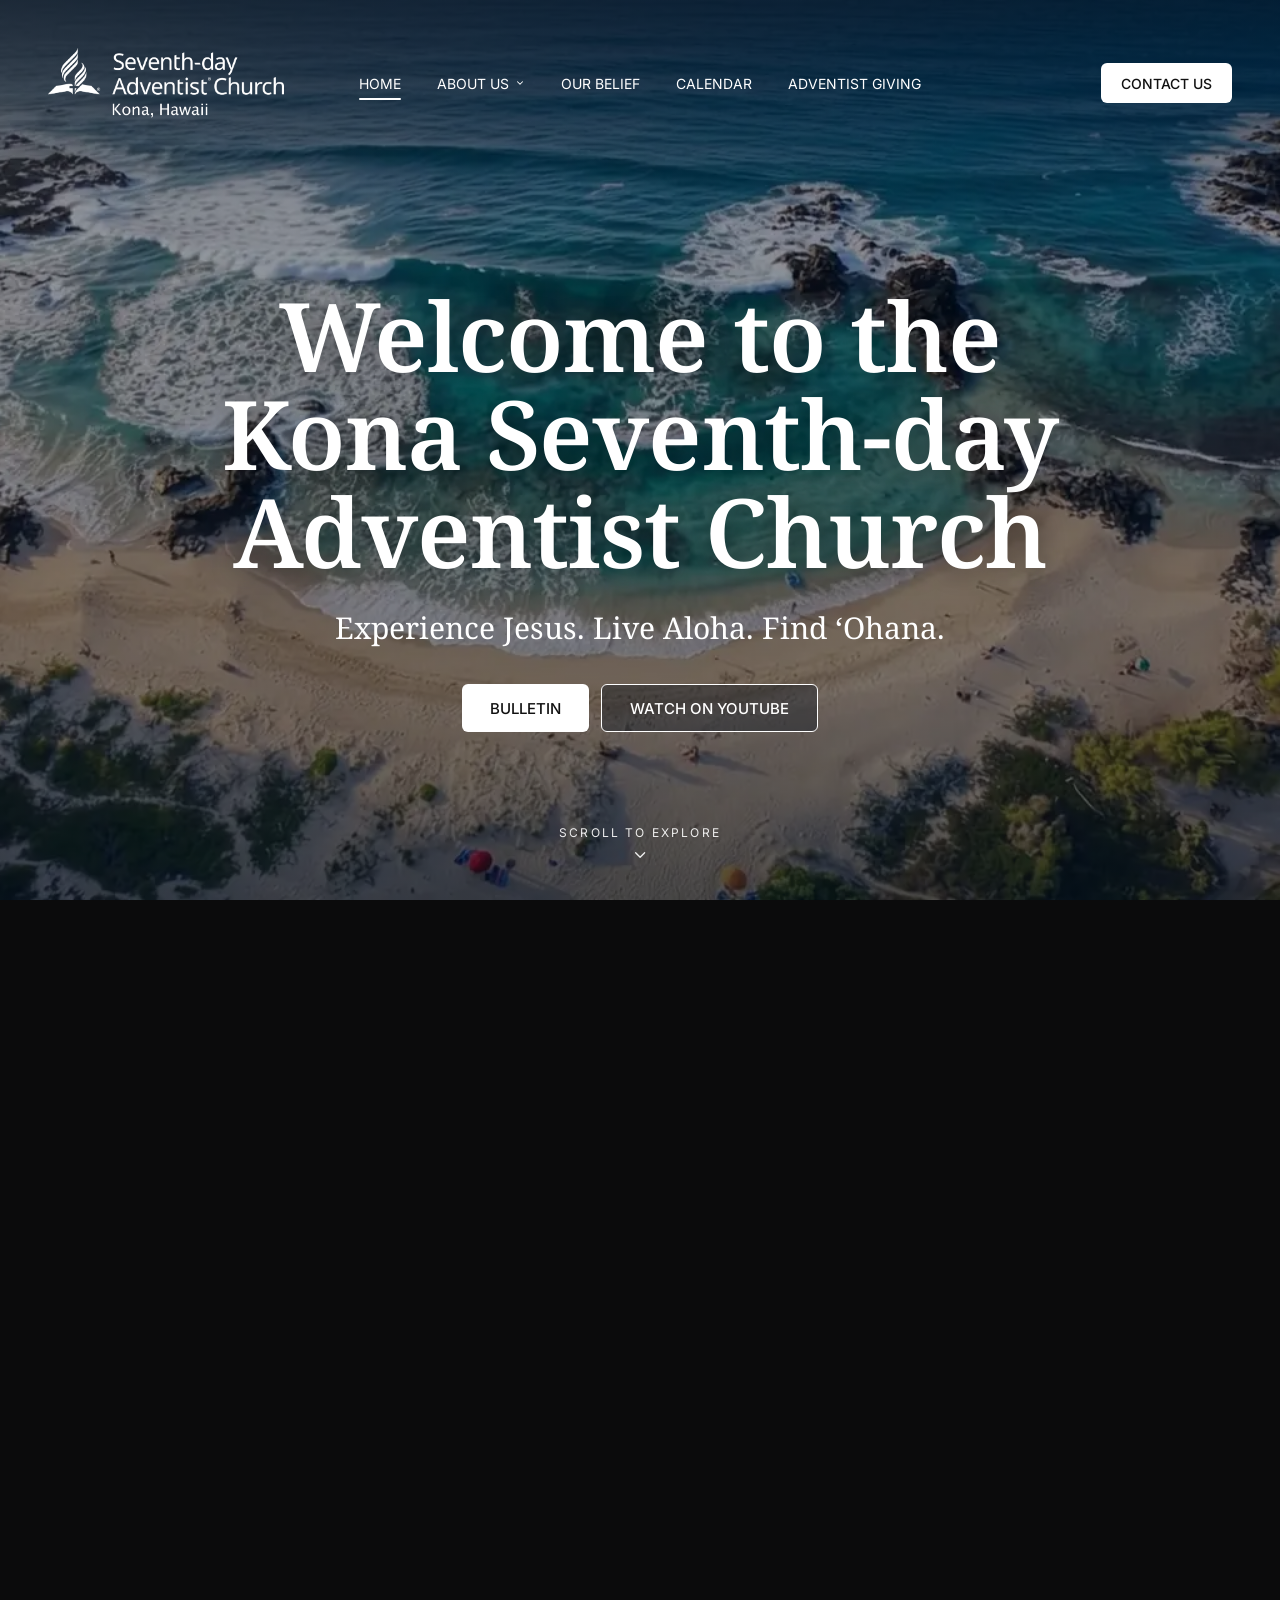
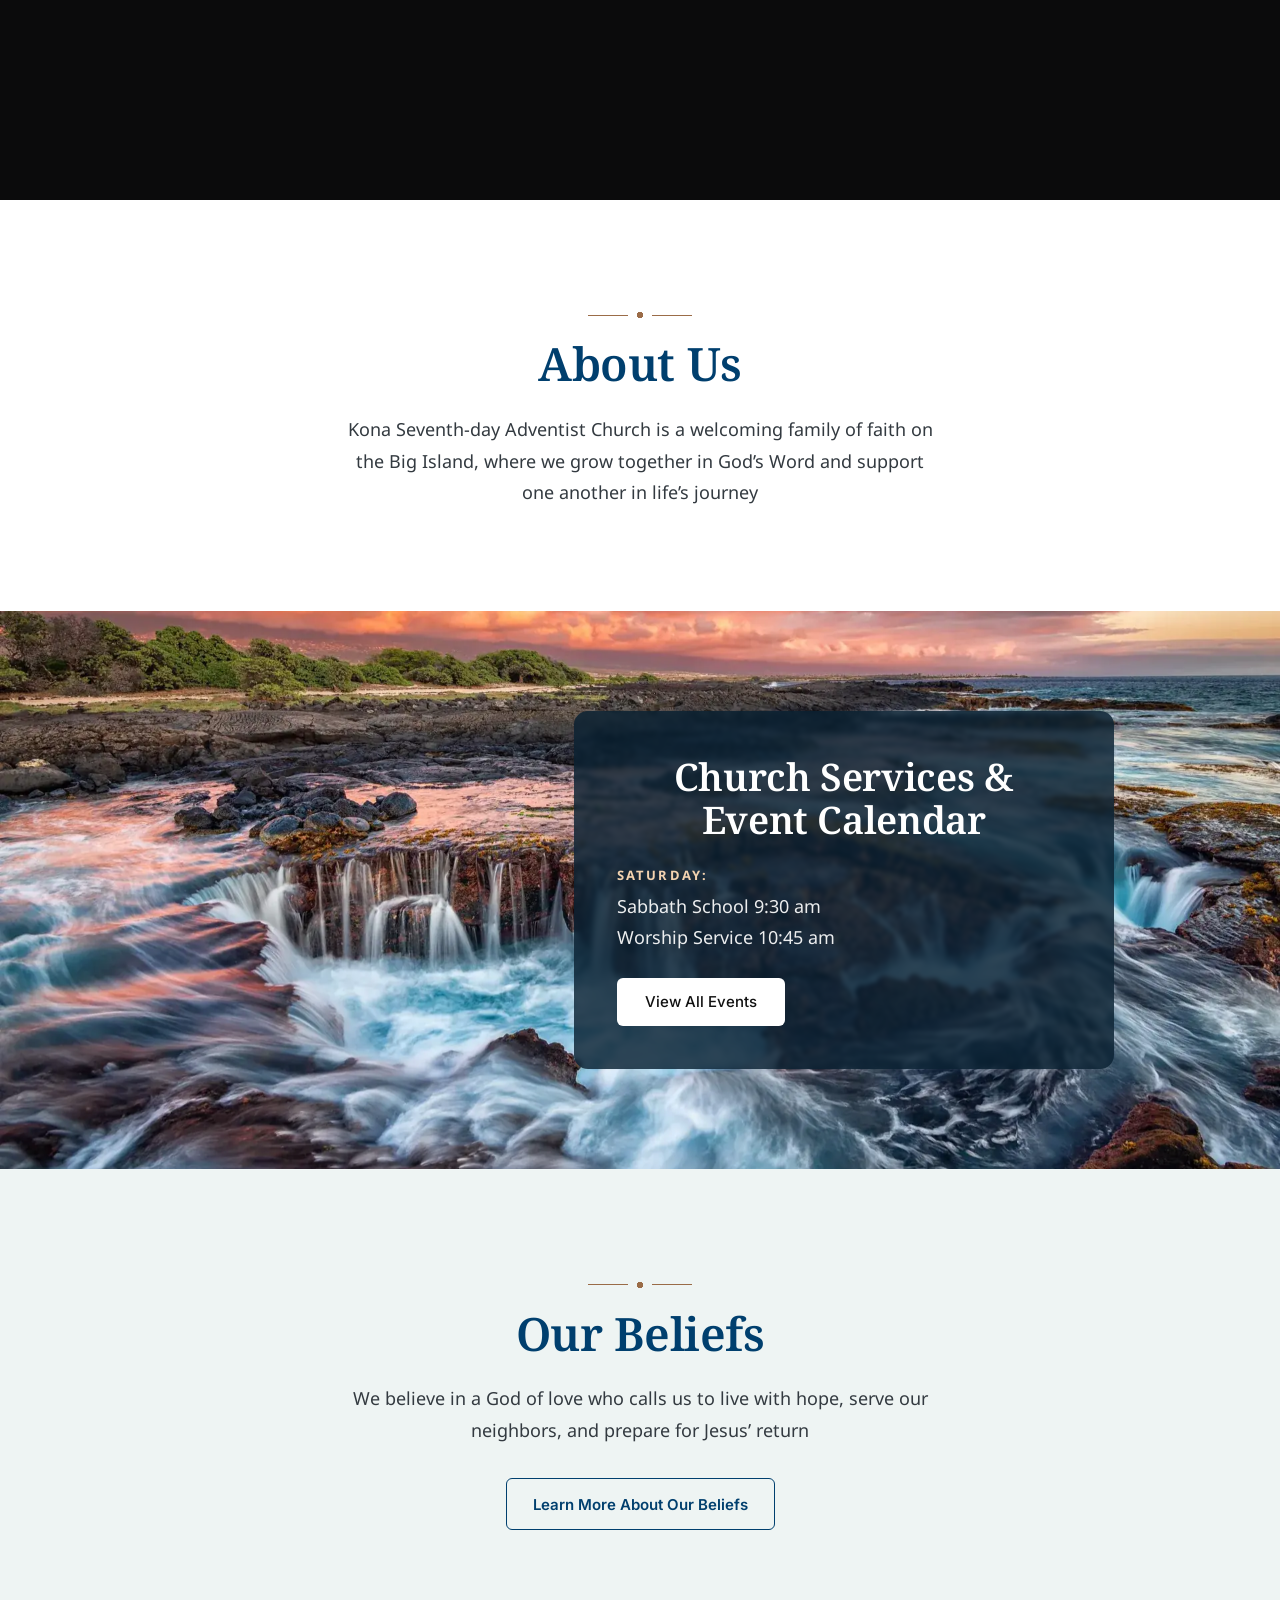
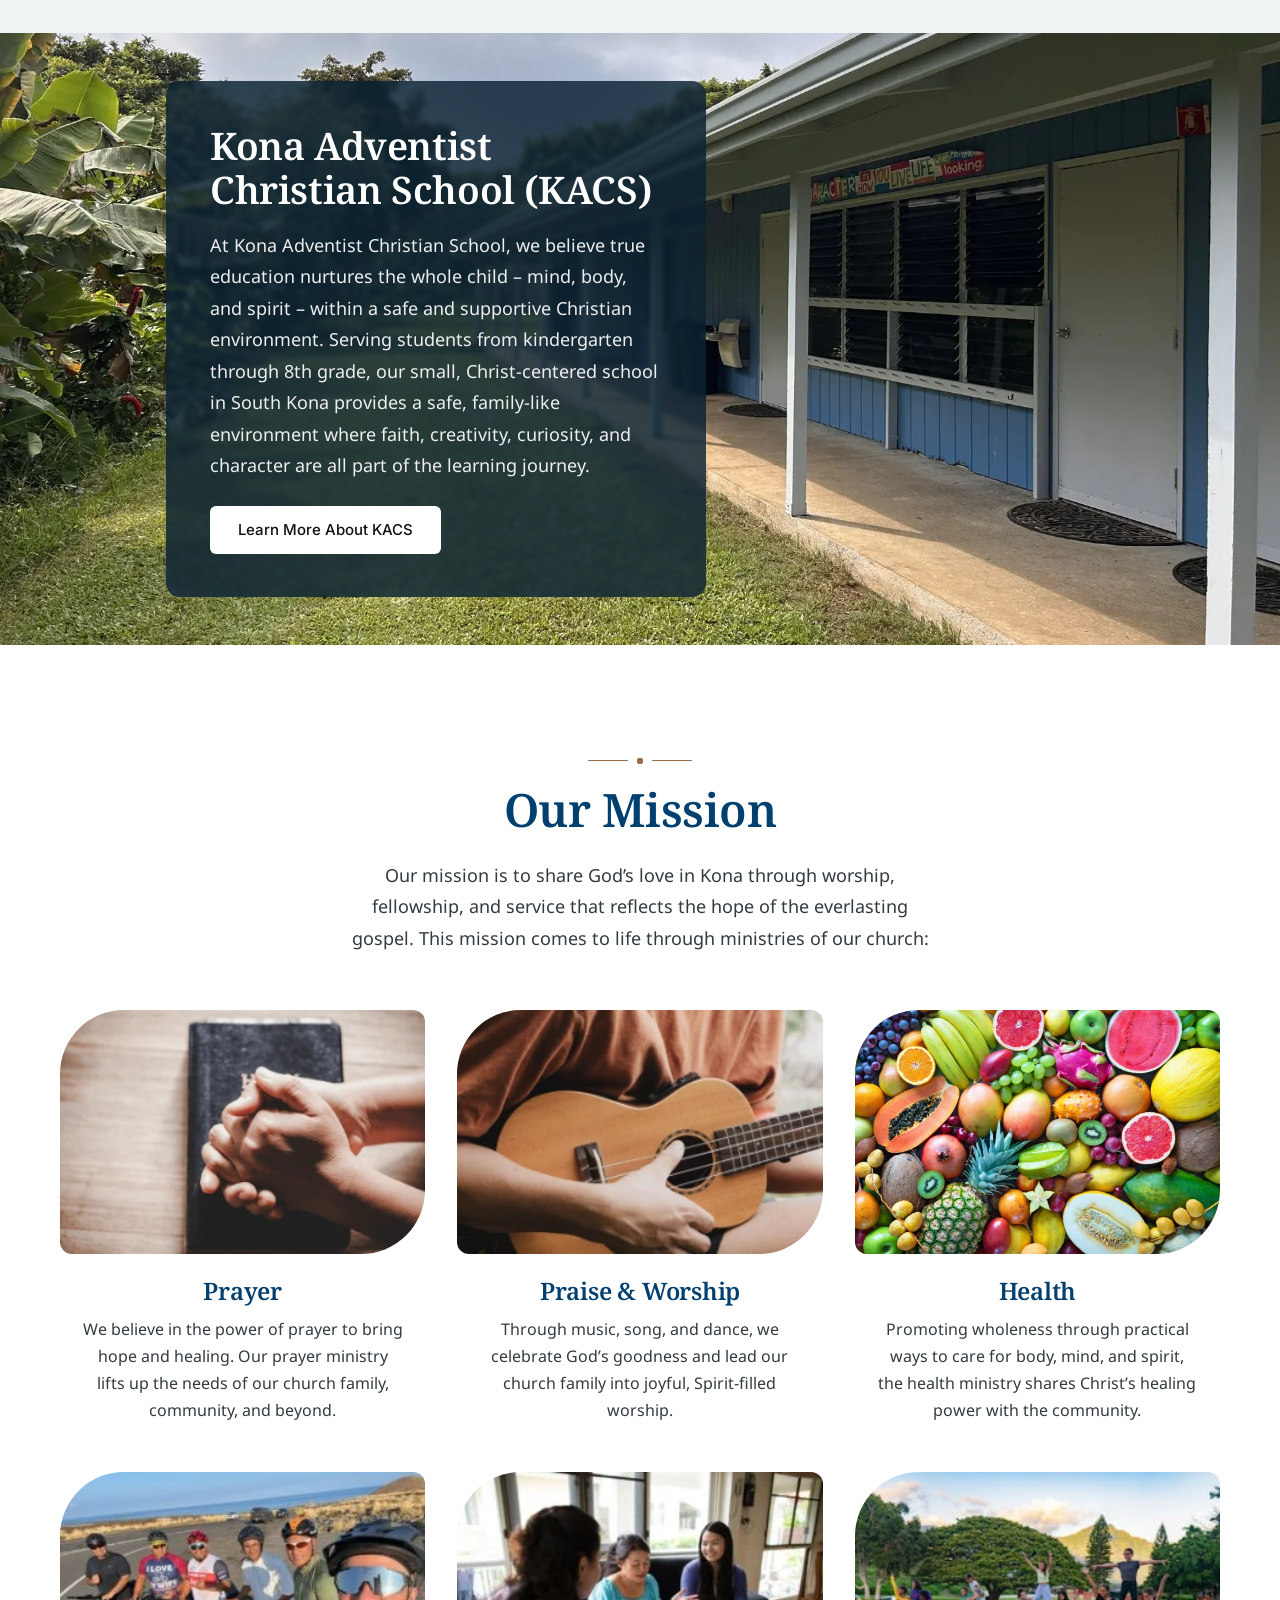
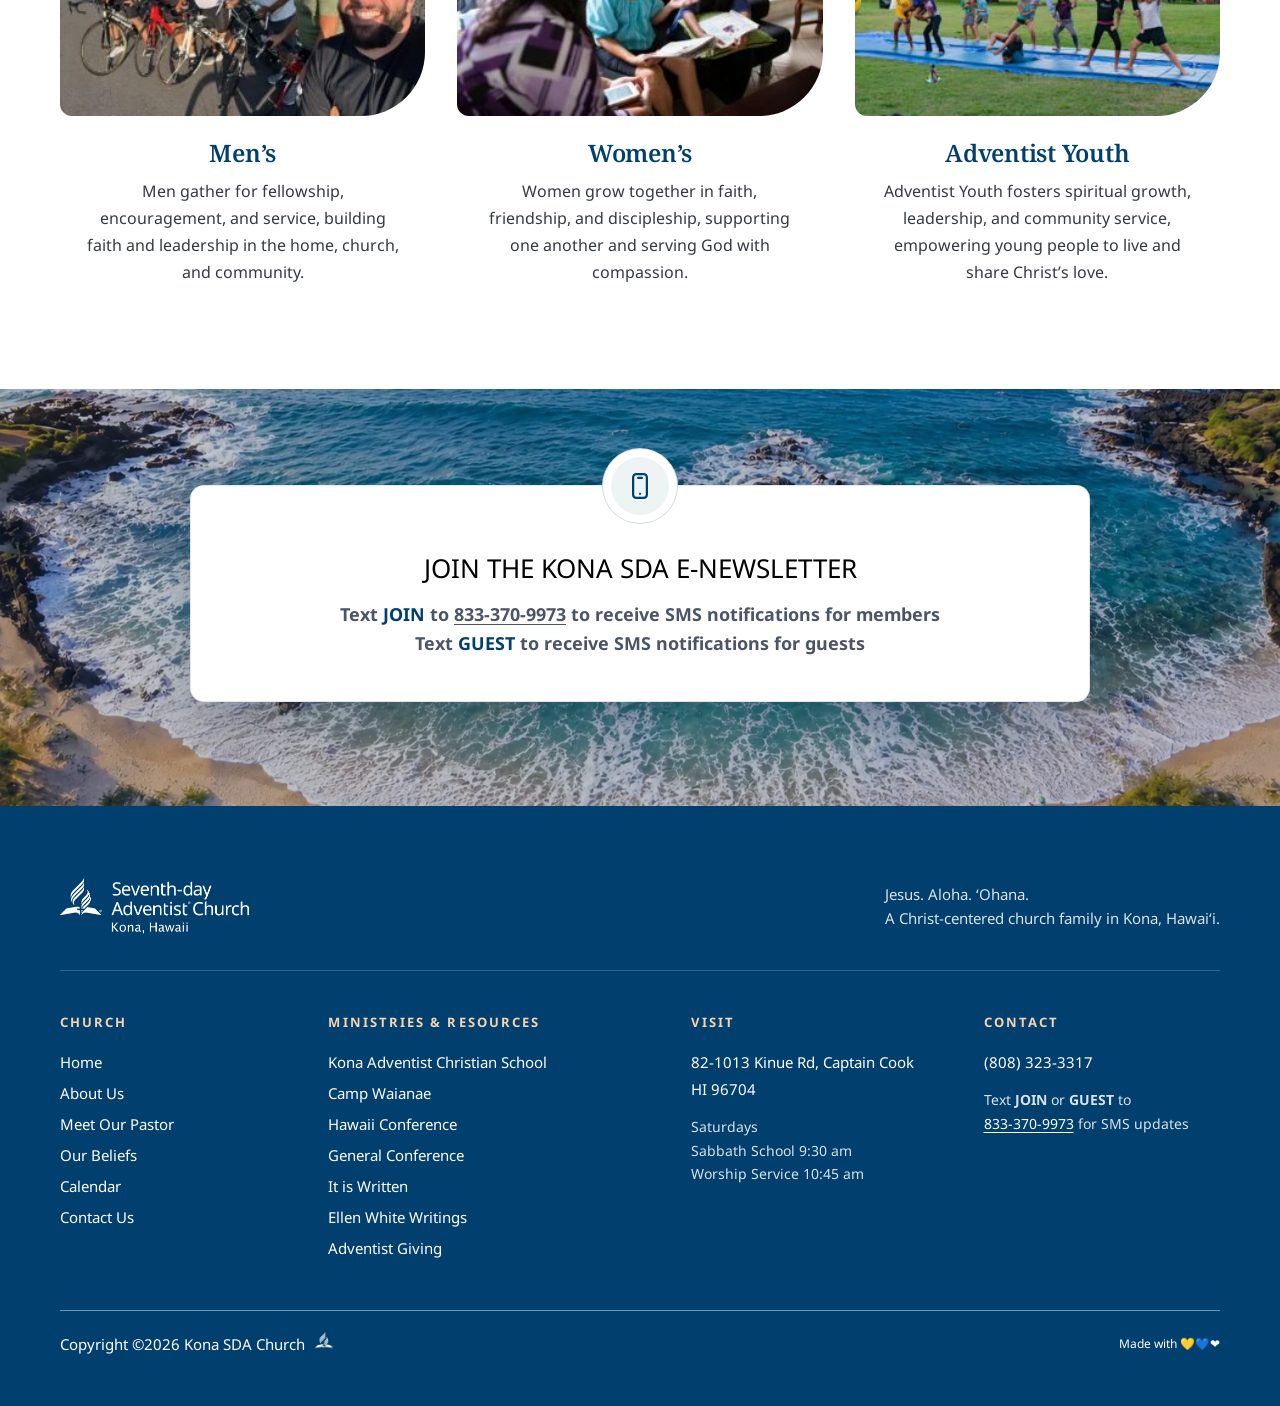
==== commit 388b3bb1: "Added bulletin and the calendar link in the button" ====
--- a/index.html
+++ b/index.html
@@ -84,7 +84,7 @@
     <h1 class="reveal"><span class="line">Welcome to the</span> <span class="nowrap">Kona Seventh-day</span> Adventist Church</h1>
     <p>Experience Jesus. Live Aloha. Find ‘Ohana.</p>
     <div class="actions reveal">
-      <a href="#" class="btn btn--light">BULLETIN</a>
+      <a href="bulletin/bulletin-10-10-2026.pdf" class="btn btn--light" target="_blank" rel="noopener">BULLETIN</a>
       <a href="https://www.youtube.com/@konasdachurch" class="btn btn--glass" target="_blank" rel="noopener">WATCH ON YOUTUBE</a>
     </div>
   </div>
@@ -117,7 +117,7 @@
         <dd>Sabbath School 9:30 am</dd>
         <dd>Worship Service 10:45 am</dd>
       </dl>
-      <a href="#" class="btn btn--light parallax__btn">View All Events</a>
+      <a href="events.html" class="btn btn--light parallax__btn">View All Events</a>
     </div>
   </section>
 
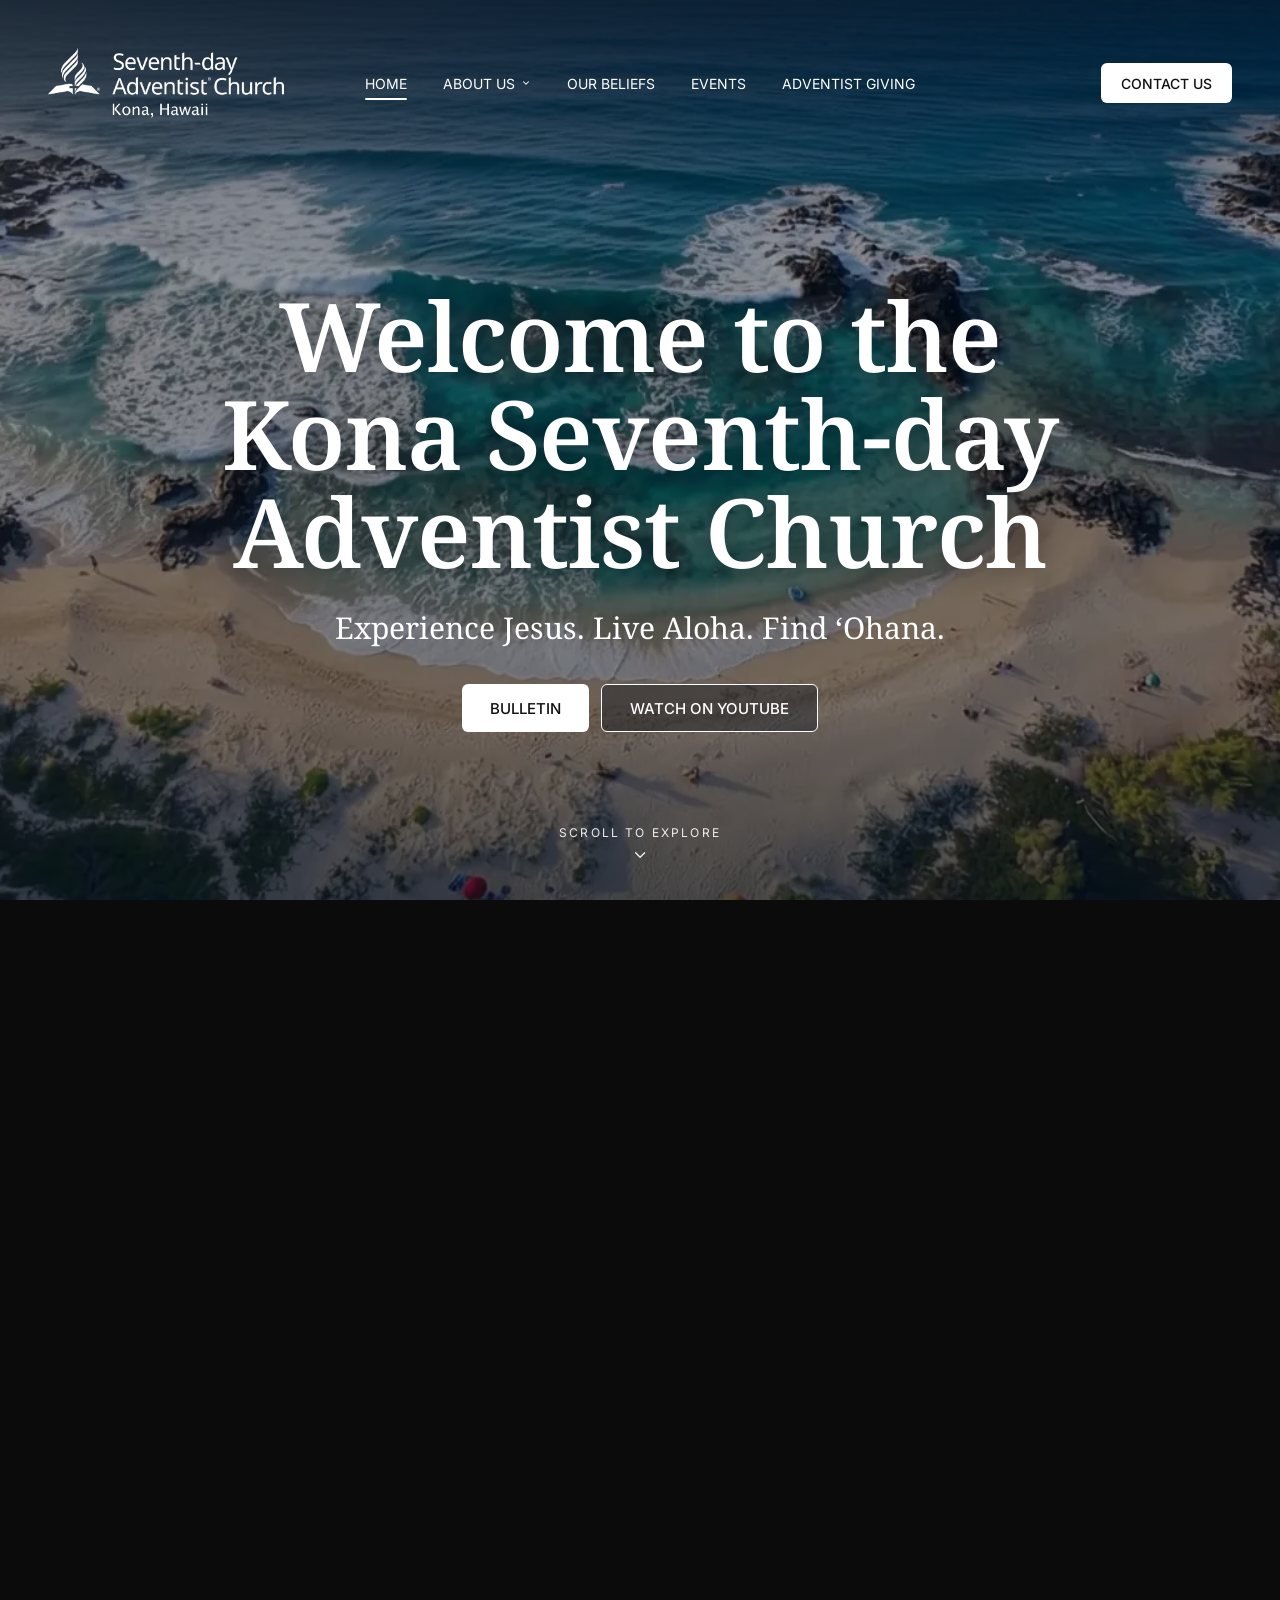
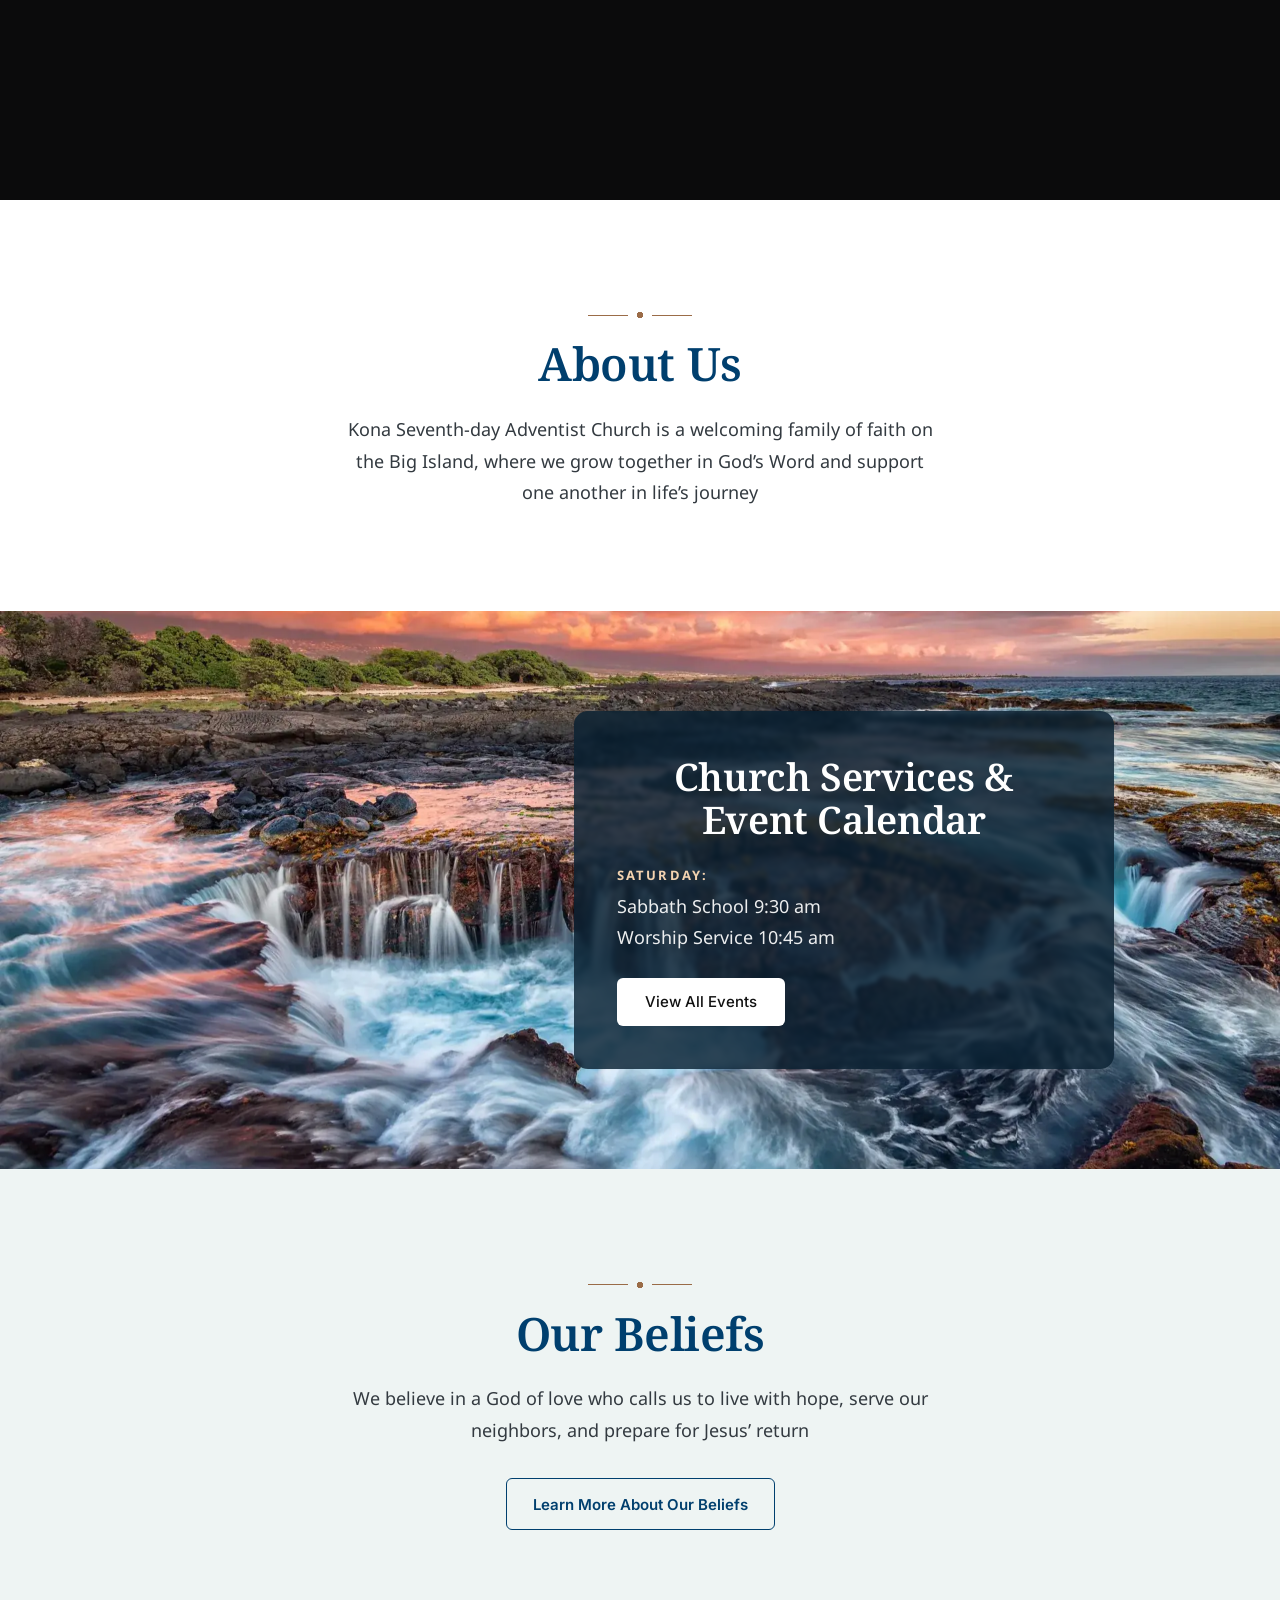
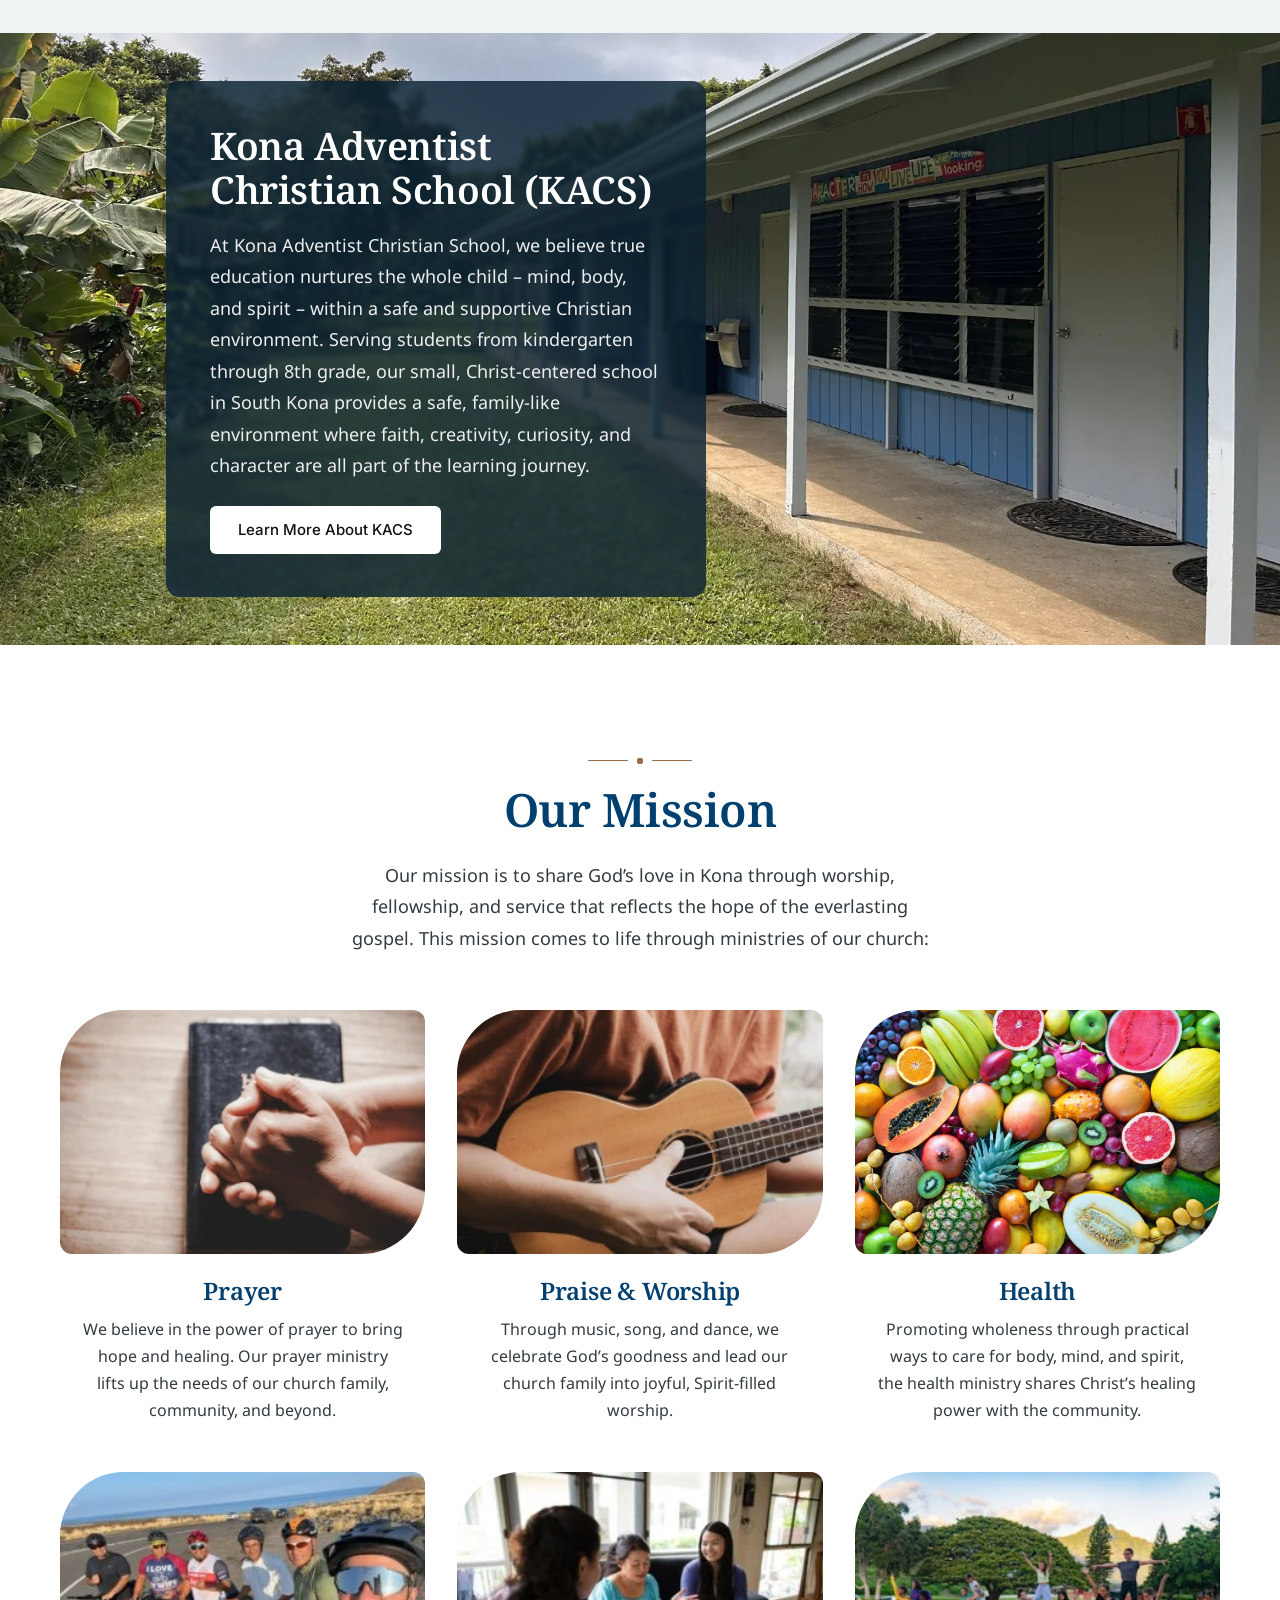
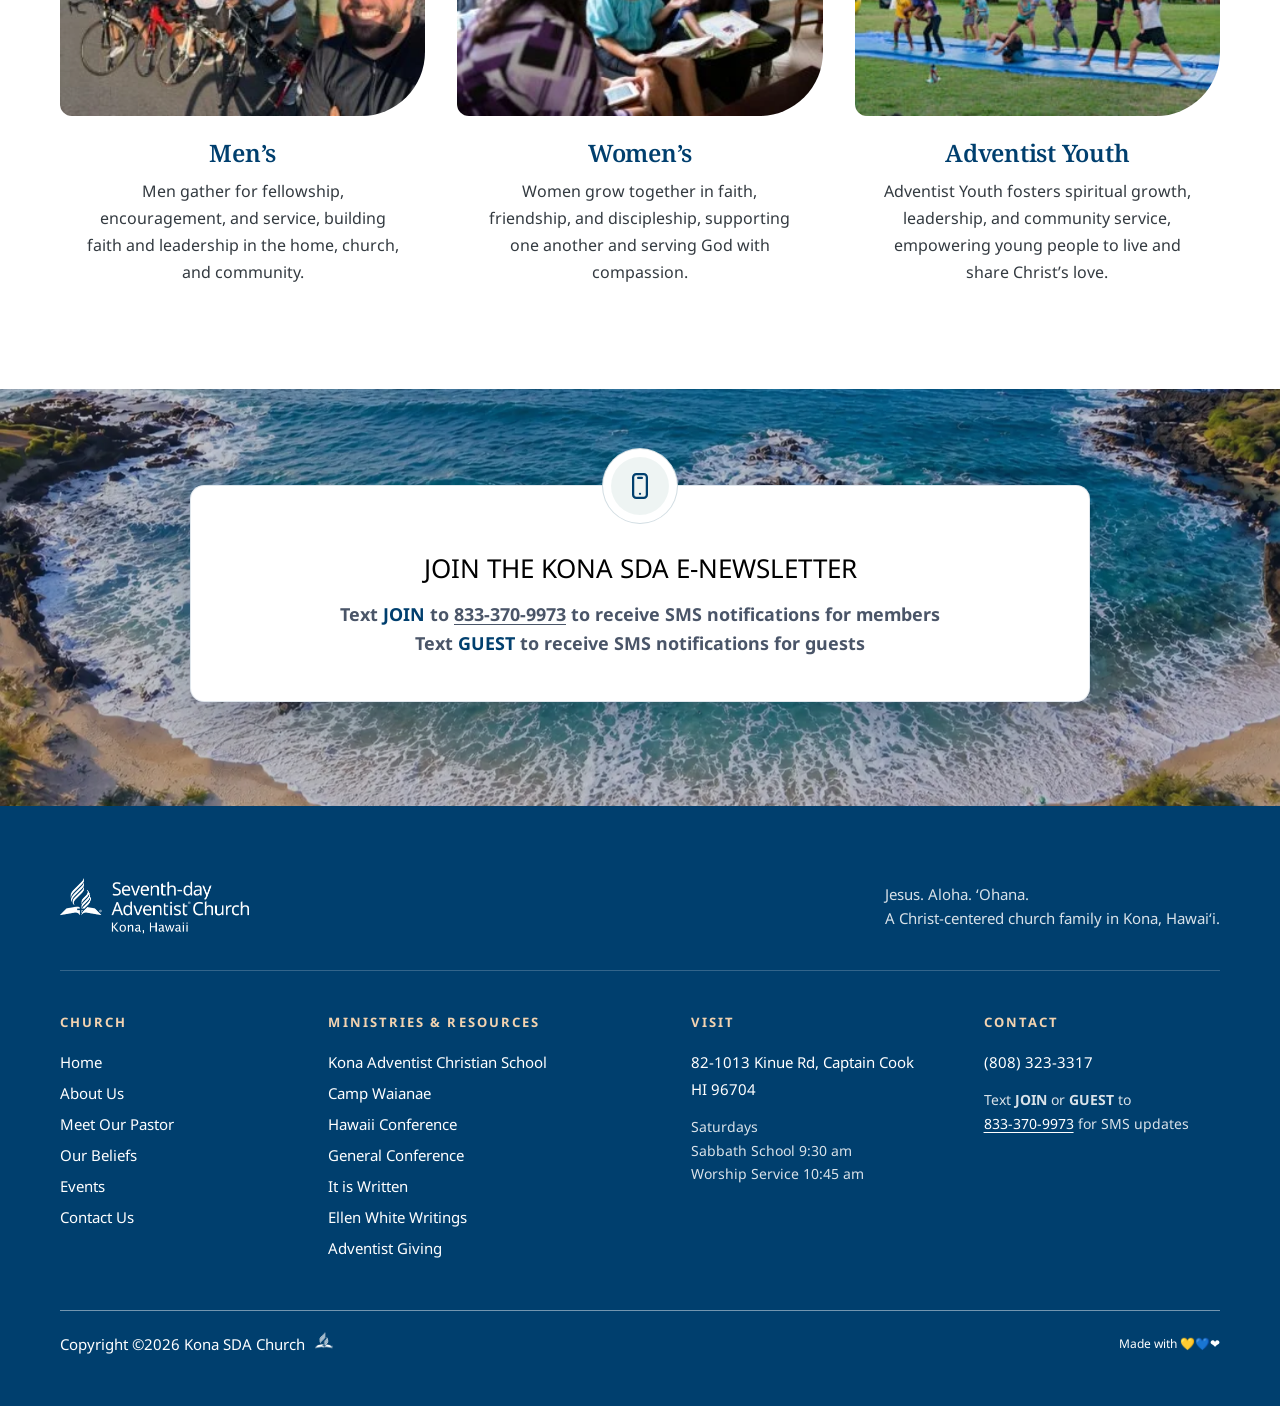
==== commit 42402f1f: "Fixed the events links" ====
--- a/index.html
+++ b/index.html
@@ -70,8 +70,8 @@
           <li><a href="meet-our-pastor.html">Meet Our Pastor</a></li>
         </ul>
       </li>
-      <li><a href="our-beliefs.html">OUR BELIEF</a></li>
-      <li><a href="events.html">CALENDAR</a></li>
+      <li><a href="our-beliefs.html">OUR BELIEFS</a></li>
+      <li><a href="events.html">EVENTS</a></li>
       <li><a href="https://adventistgiving.org/donate" target="_blank" rel="noopener">ADVENTIST GIVING</a></li>
     </ul>
     <a href="contact.html" class="btn btn--light btn--sm nav__cta">CONTACT US</a>
@@ -210,7 +210,7 @@
           <li><a href="about-us.html">About Us</a></li>
           <li><a href="meet-our-pastor.html">Meet Our Pastor</a></li>
           <li><a href="our-beliefs.html">Our Beliefs</a></li>
-          <li><a href="events.html">Calendar</a></li>
+          <li><a href="events.html">Events</a></li>
           <li><a href="contact.html">Contact Us</a></li>
         </ul>
       </nav>
@@ -263,8 +263,8 @@
         <li><a href="meet-our-pastor.html">Meet Our Pastor</a></li>
       </ul>
     </li>
-    <li><a href="our-beliefs.html">OUR BELIEF</a></li>
-    <li><a href="events.html">CALENDAR</a></li>
+    <li><a href="our-beliefs.html">OUR BELIEFS</a></li>
+    <li><a href="events.html">EVENTS</a></li>
     <li><a href="https://adventistgiving.org/donate" target="_blank" rel="noopener">ADVENTIST GIVING</a></li>
   </ul>
   <a href="contact.html" class="btn btn--light">Contact Us</a>
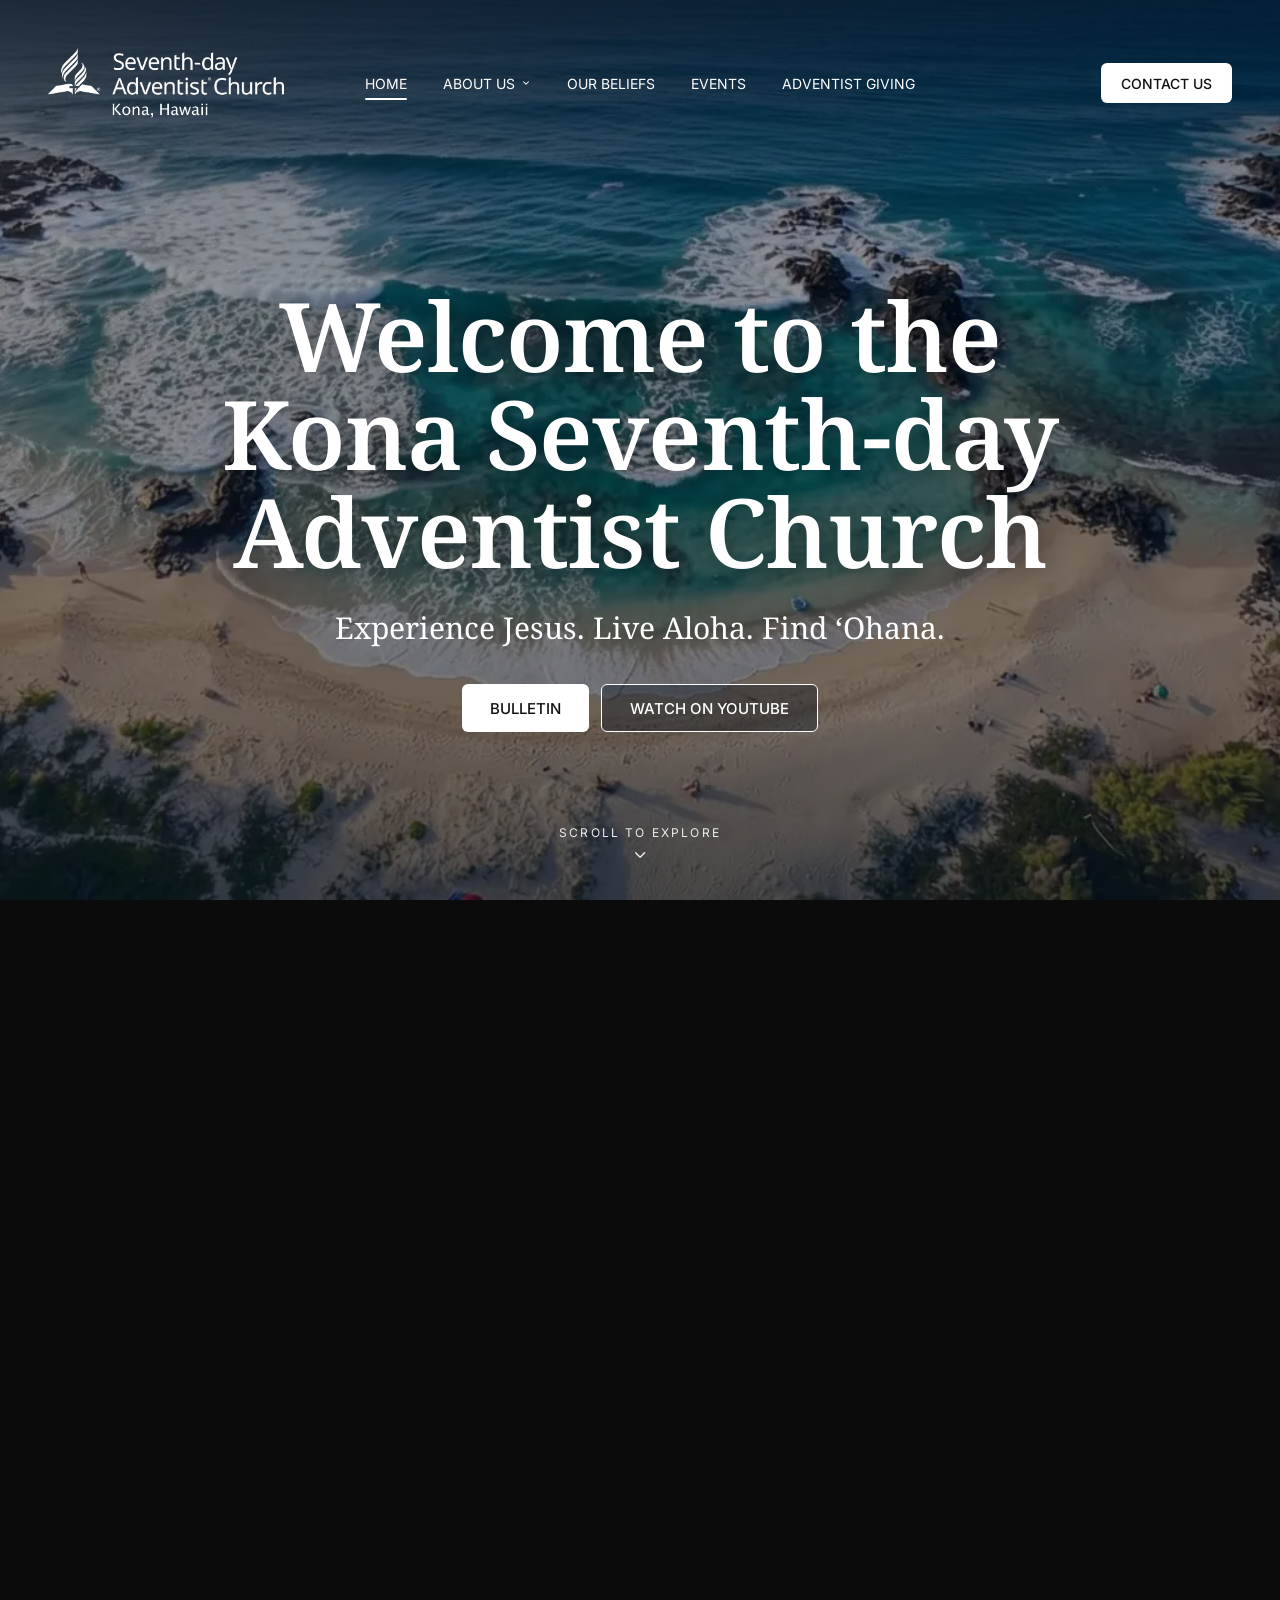
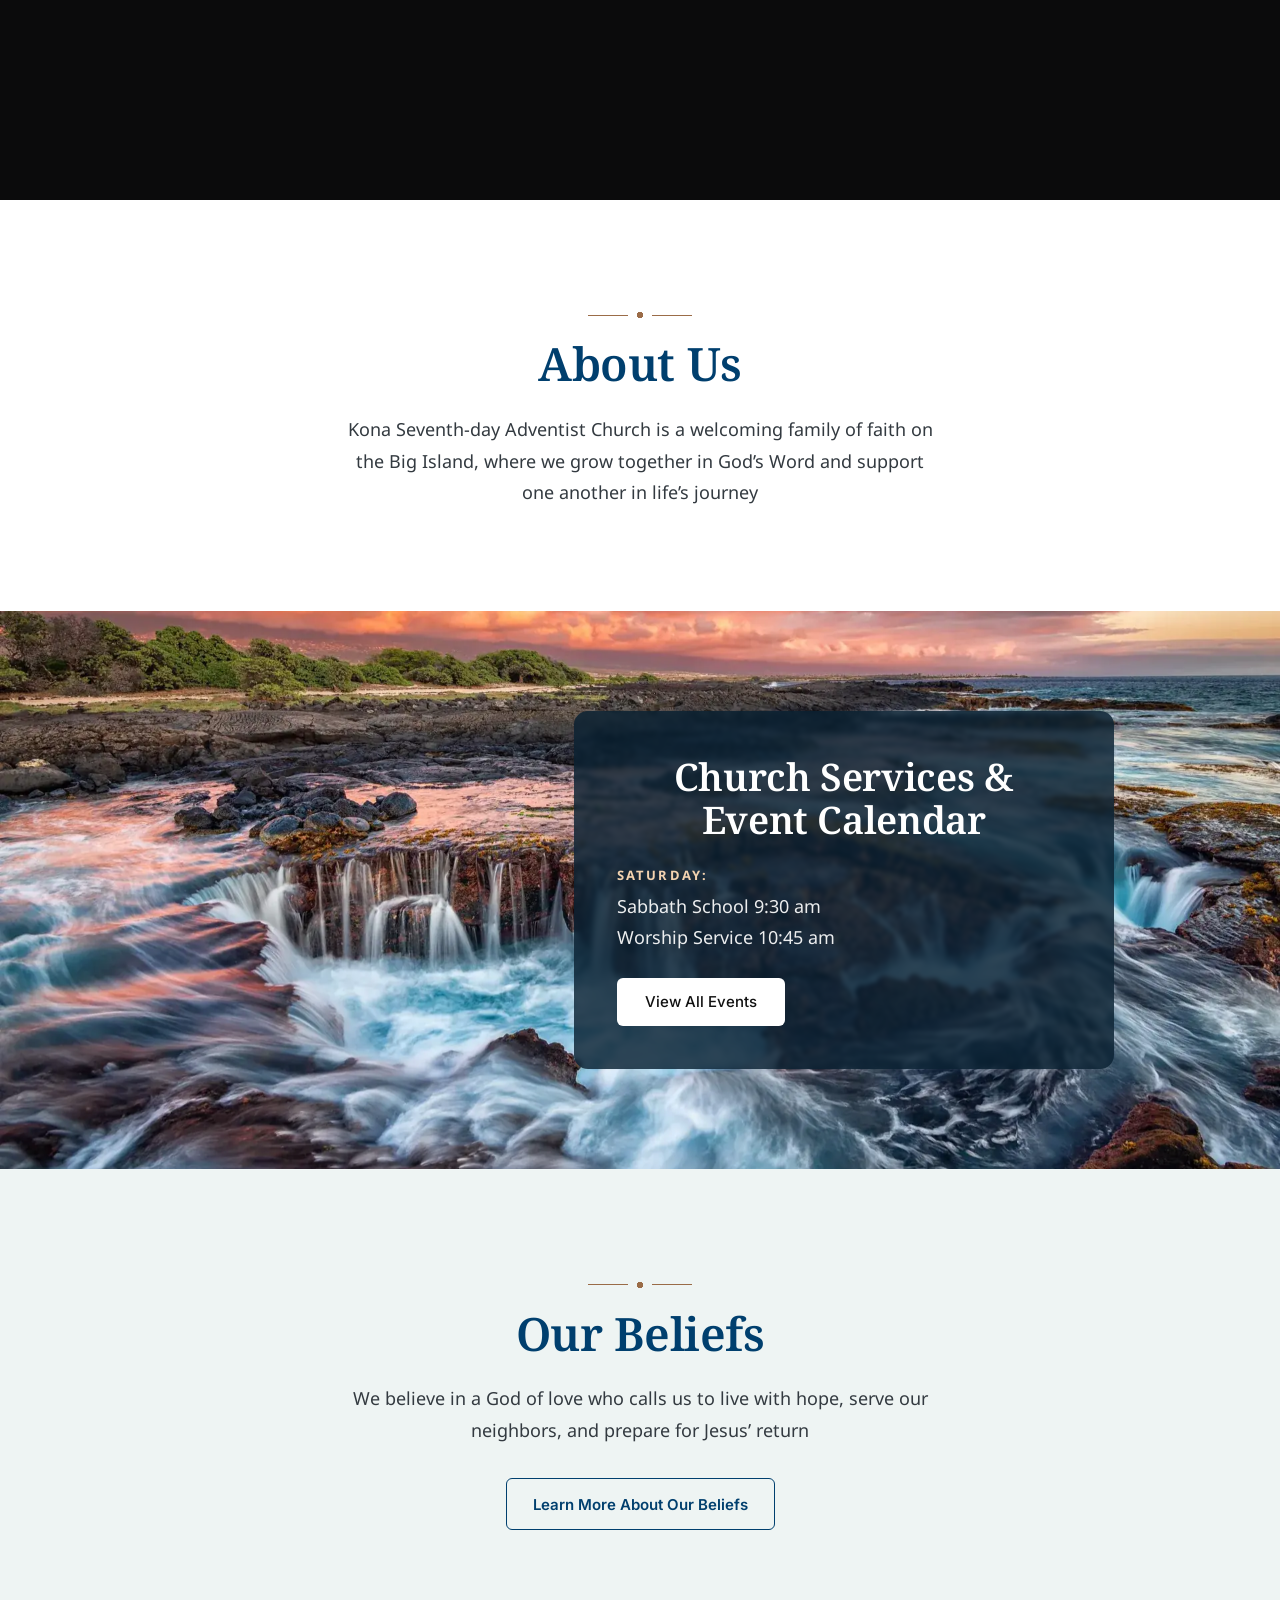
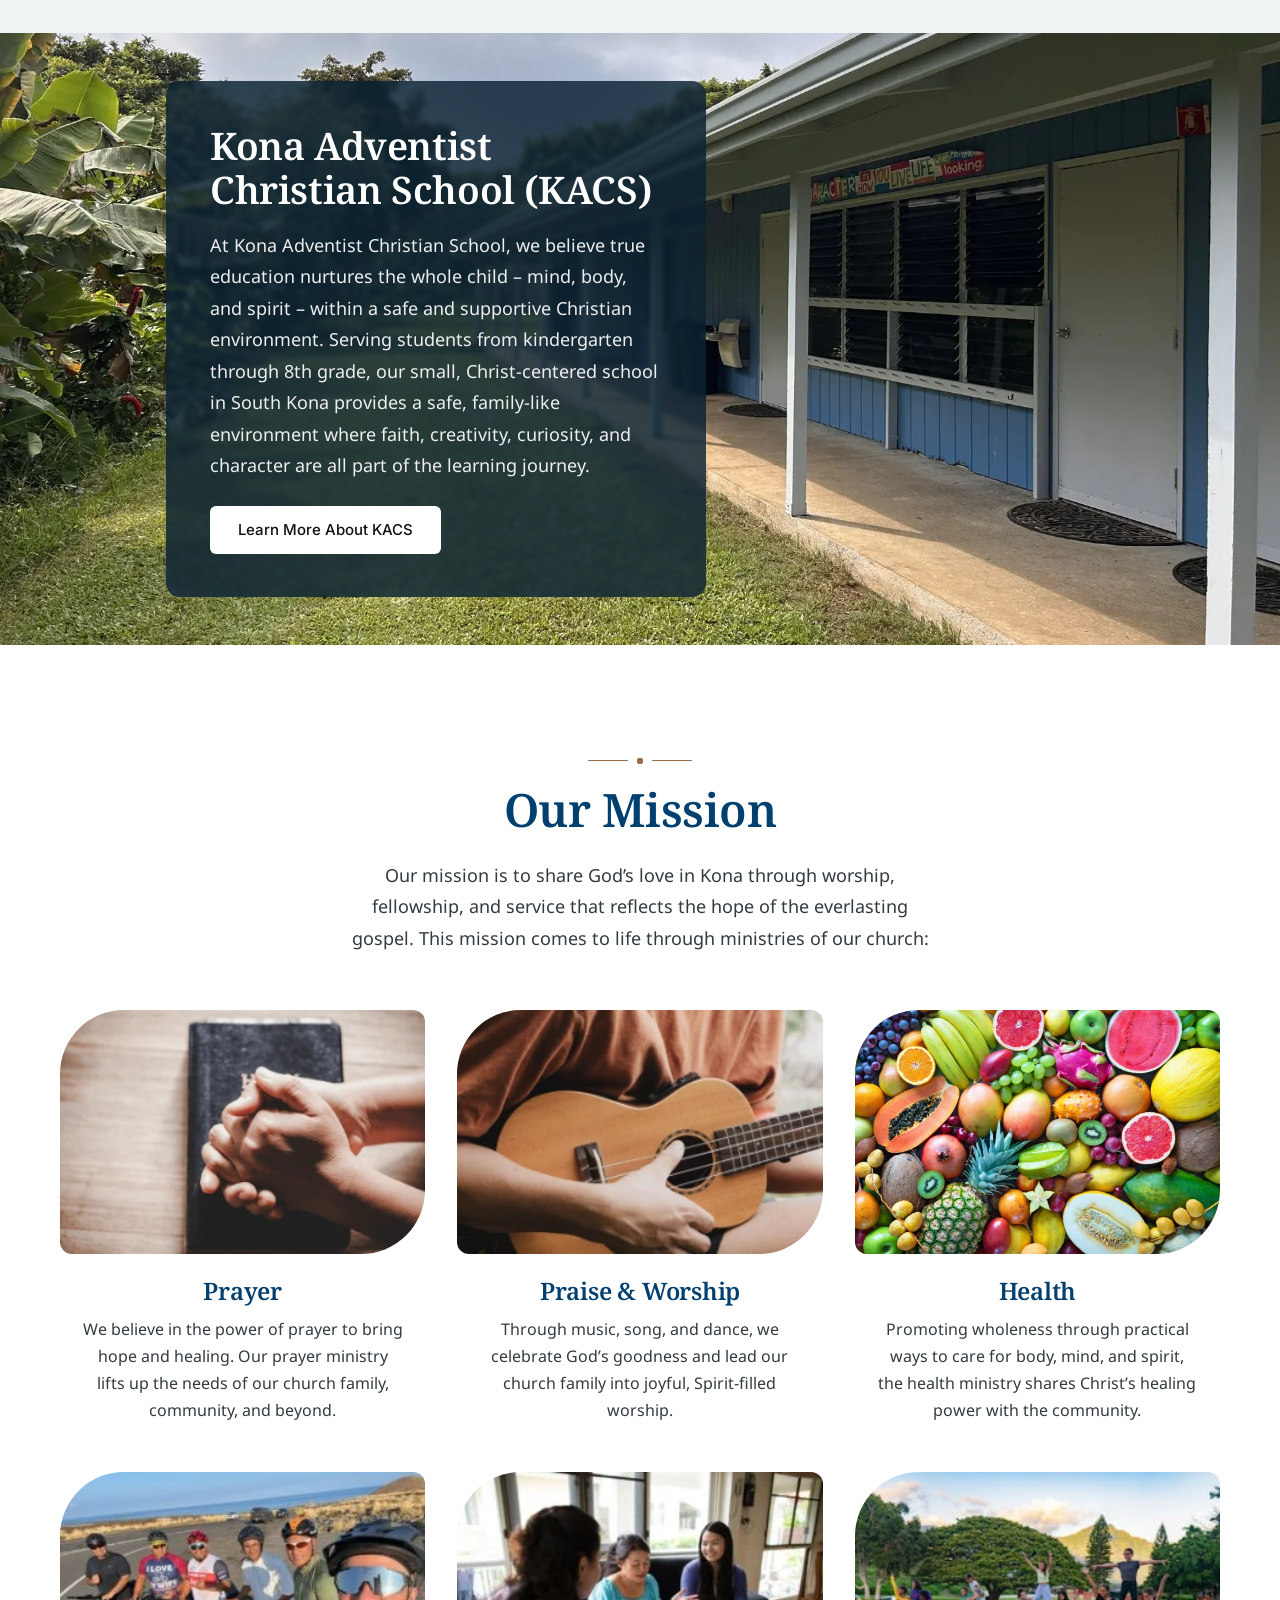
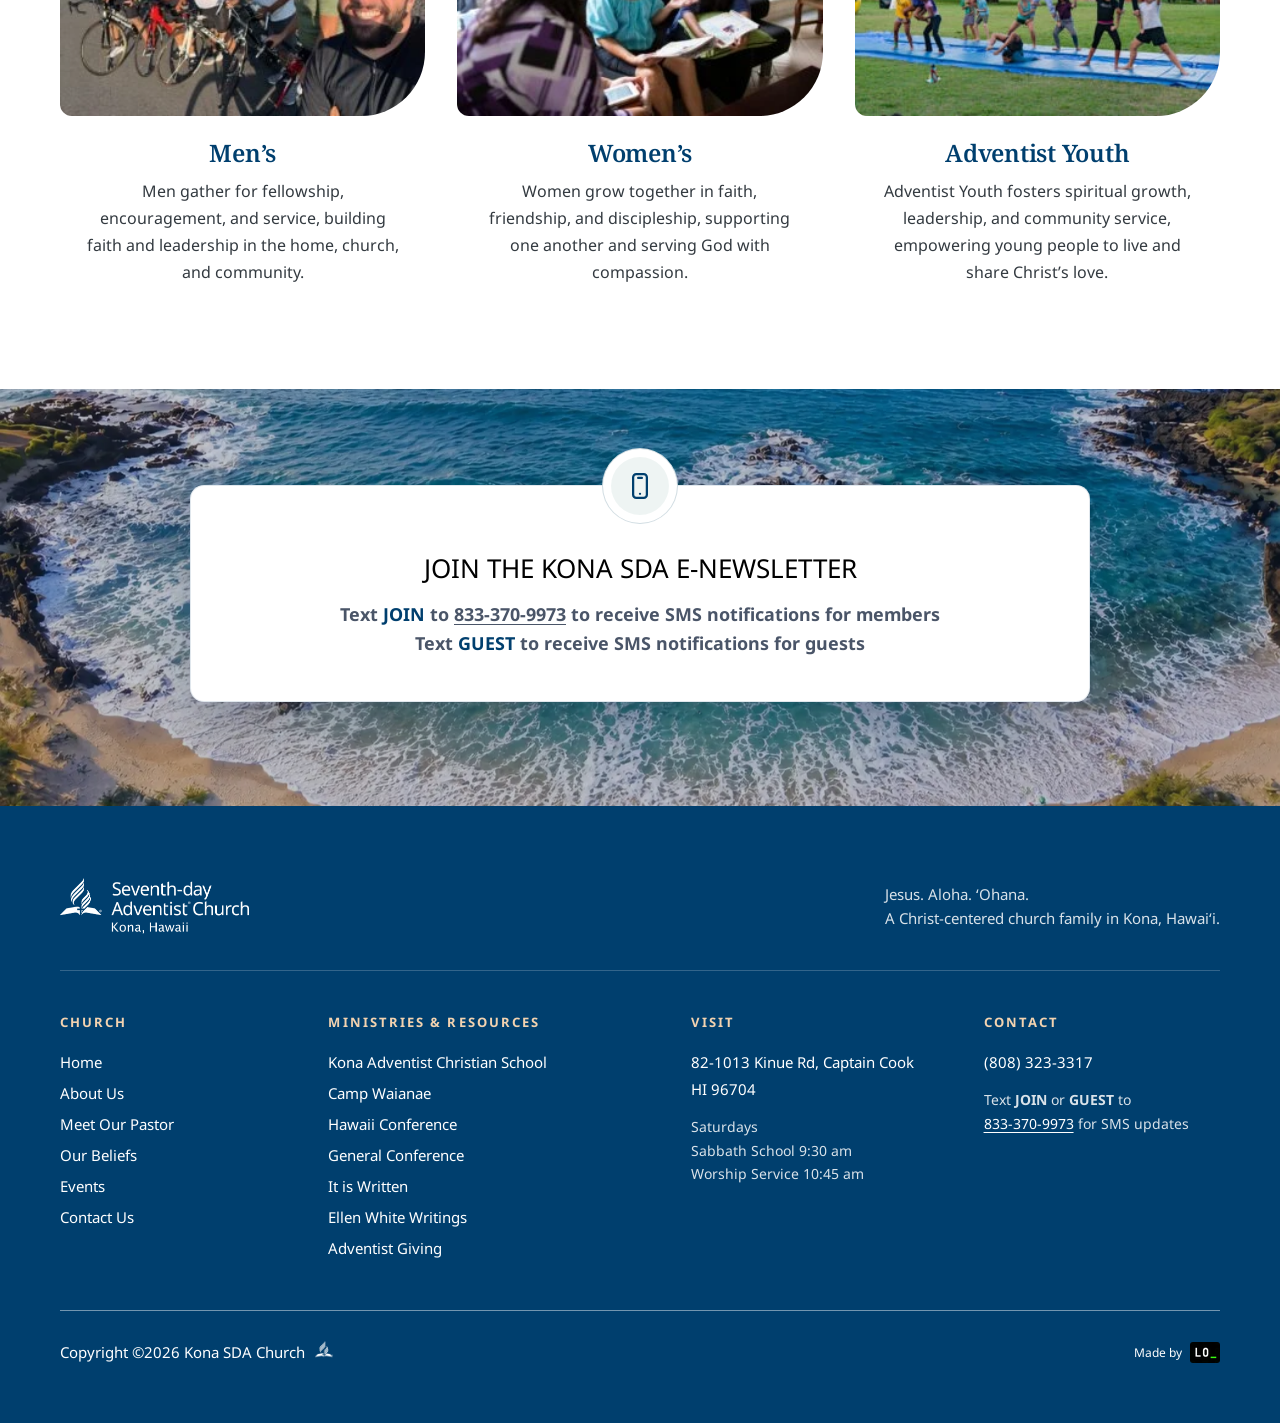
==== commit 2e8374b0: "added the LO image for reference" ====
--- a/index.html
+++ b/index.html
@@ -243,7 +243,7 @@
     <div class="footer__bottom">
       <p class="footer__copy">Copyright ©2026 Kona SDA Church
         <span class="footer__mark"><img src="img/NAD_logo.webp" alt="" width="1500" height="445" loading="lazy"></span></p>
-      <p class="footer__made">Made with <span aria-label="amor"><a class="remove-decoration" href="https://www.leonoliver.com/" target="_blank" rel="noopener">💛💙❤️</a></span></p>
+      <p class="footer__made"><a class="footer__credit remove-decoration" href="https://www.leonoliver.com/" target="_blank" rel="noopener">Made by <picture><source srcset="img/leonoliver-logo-30.webp 30w, img/leonoliver-logo-48.webp 48w" sizes="30px" type="image/webp"><img src="img/leonoliver-logo-30.png" srcset="img/leonoliver-logo-30.png 30w, img/leonoliver-logo-48.png 48w" sizes="30px" width="30" height="21" alt="Leon Oliver" loading="lazy" decoding="async"></picture><span class="visually-hidden"> (opens in a new tab)</span></a></p>
     </div>
   </div>
 </footer>
--- a/css/styles.css
+++ b/css/styles.css
@@ -493,7 +493,15 @@
 .footer__copy { display: flex; align-items: center; gap: 10px; }
 .footer__mark { width: 21px; height: 24px; overflow: hidden; flex: none; }
 .footer__mark img { height: 24px; width: auto; max-width: none; display: block; }
-.footer__made { font-size: 12px; }
+.footer__made { font-size: 12px; margin-left: auto; }
+/* "Made by" + logo de Leon Oliver: abajo a la derecha; centrado abajo en móvil */
+.footer__credit { display: inline-flex; align-items: center; gap: 8px; min-height: 44px; color: var(--on-dark-muted); transition: opacity .2s ease; }
+.footer__credit img { display: block; width: 30px; height: auto; border-radius: 3px; }
+.footer__credit:hover { opacity: .8; }
+.footer__credit:focus-visible { outline: 2px solid #fff; outline-offset: 3px; border-radius: 4px; }
+@media (max-width: 599px) {
+  .footer__made { flex-basis: 100%; margin-left: 0; text-align: center; }
+}
 
 
 /* =====================================================================
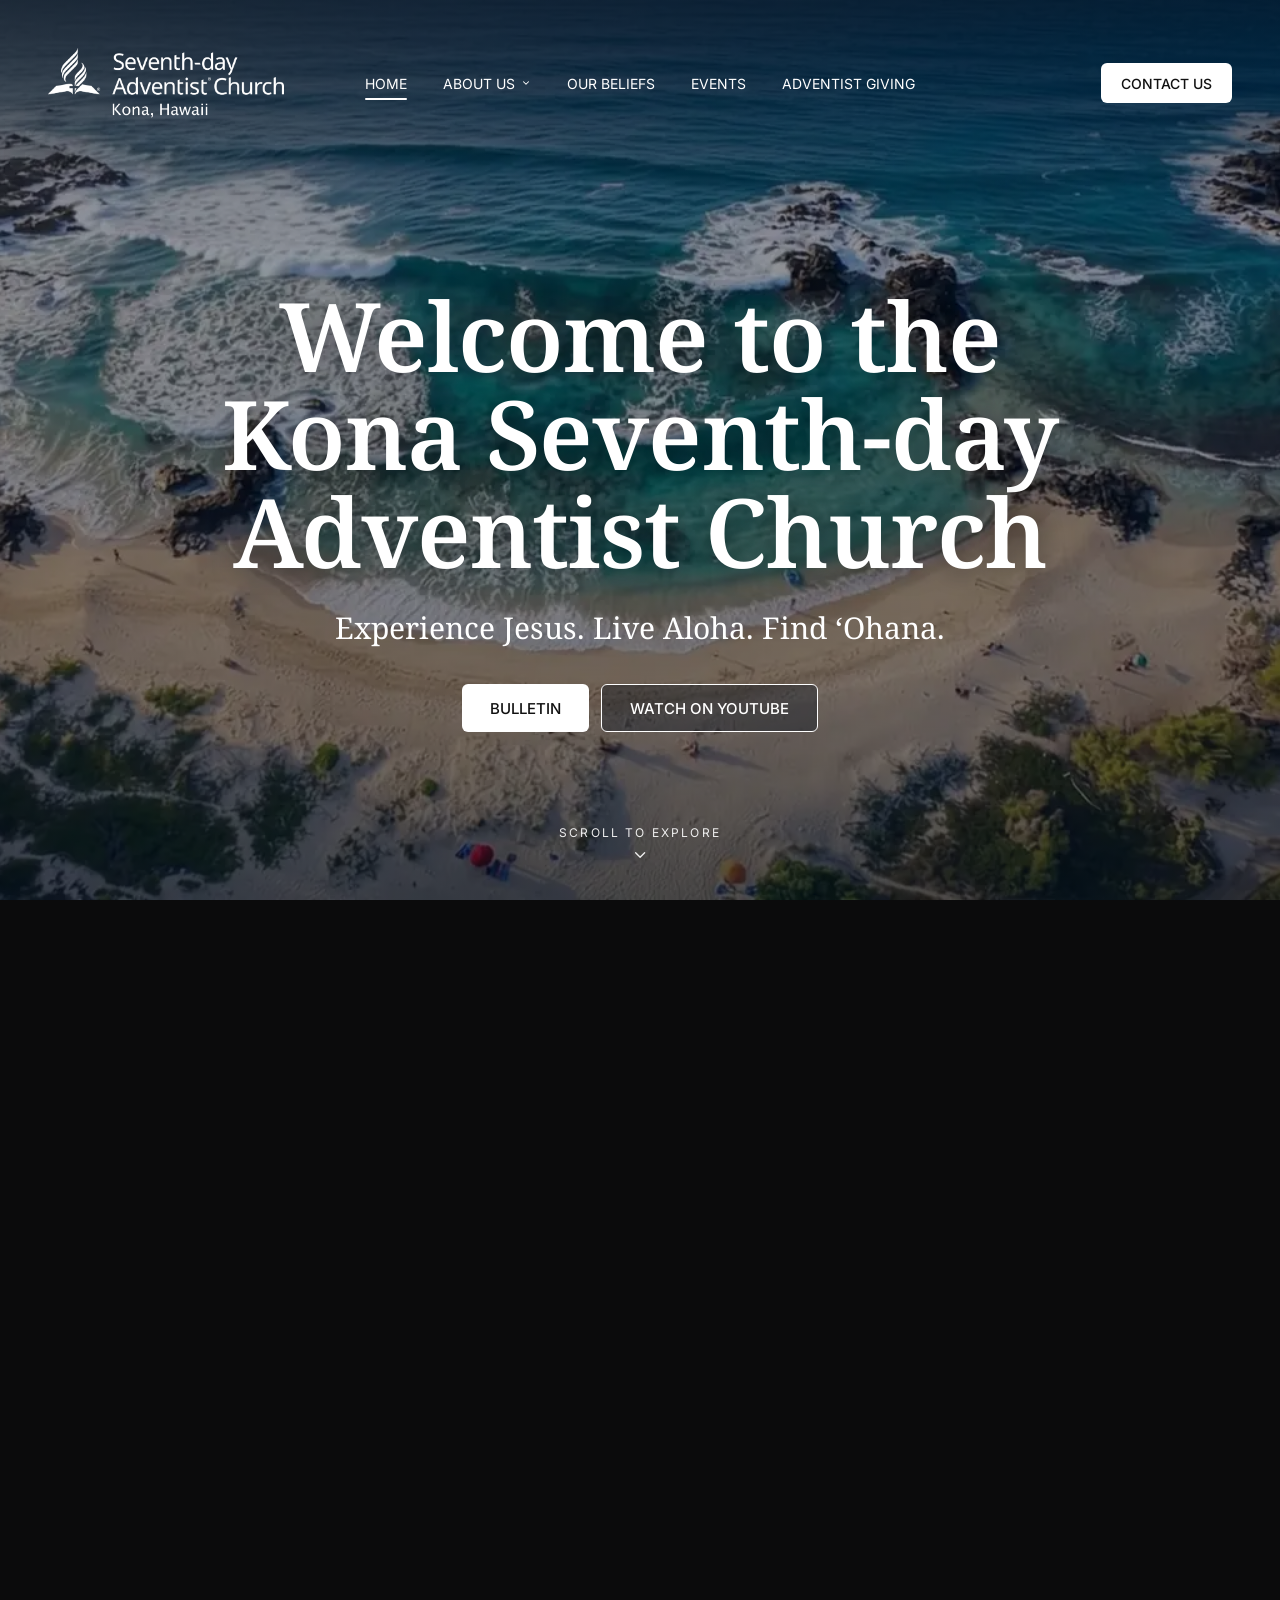
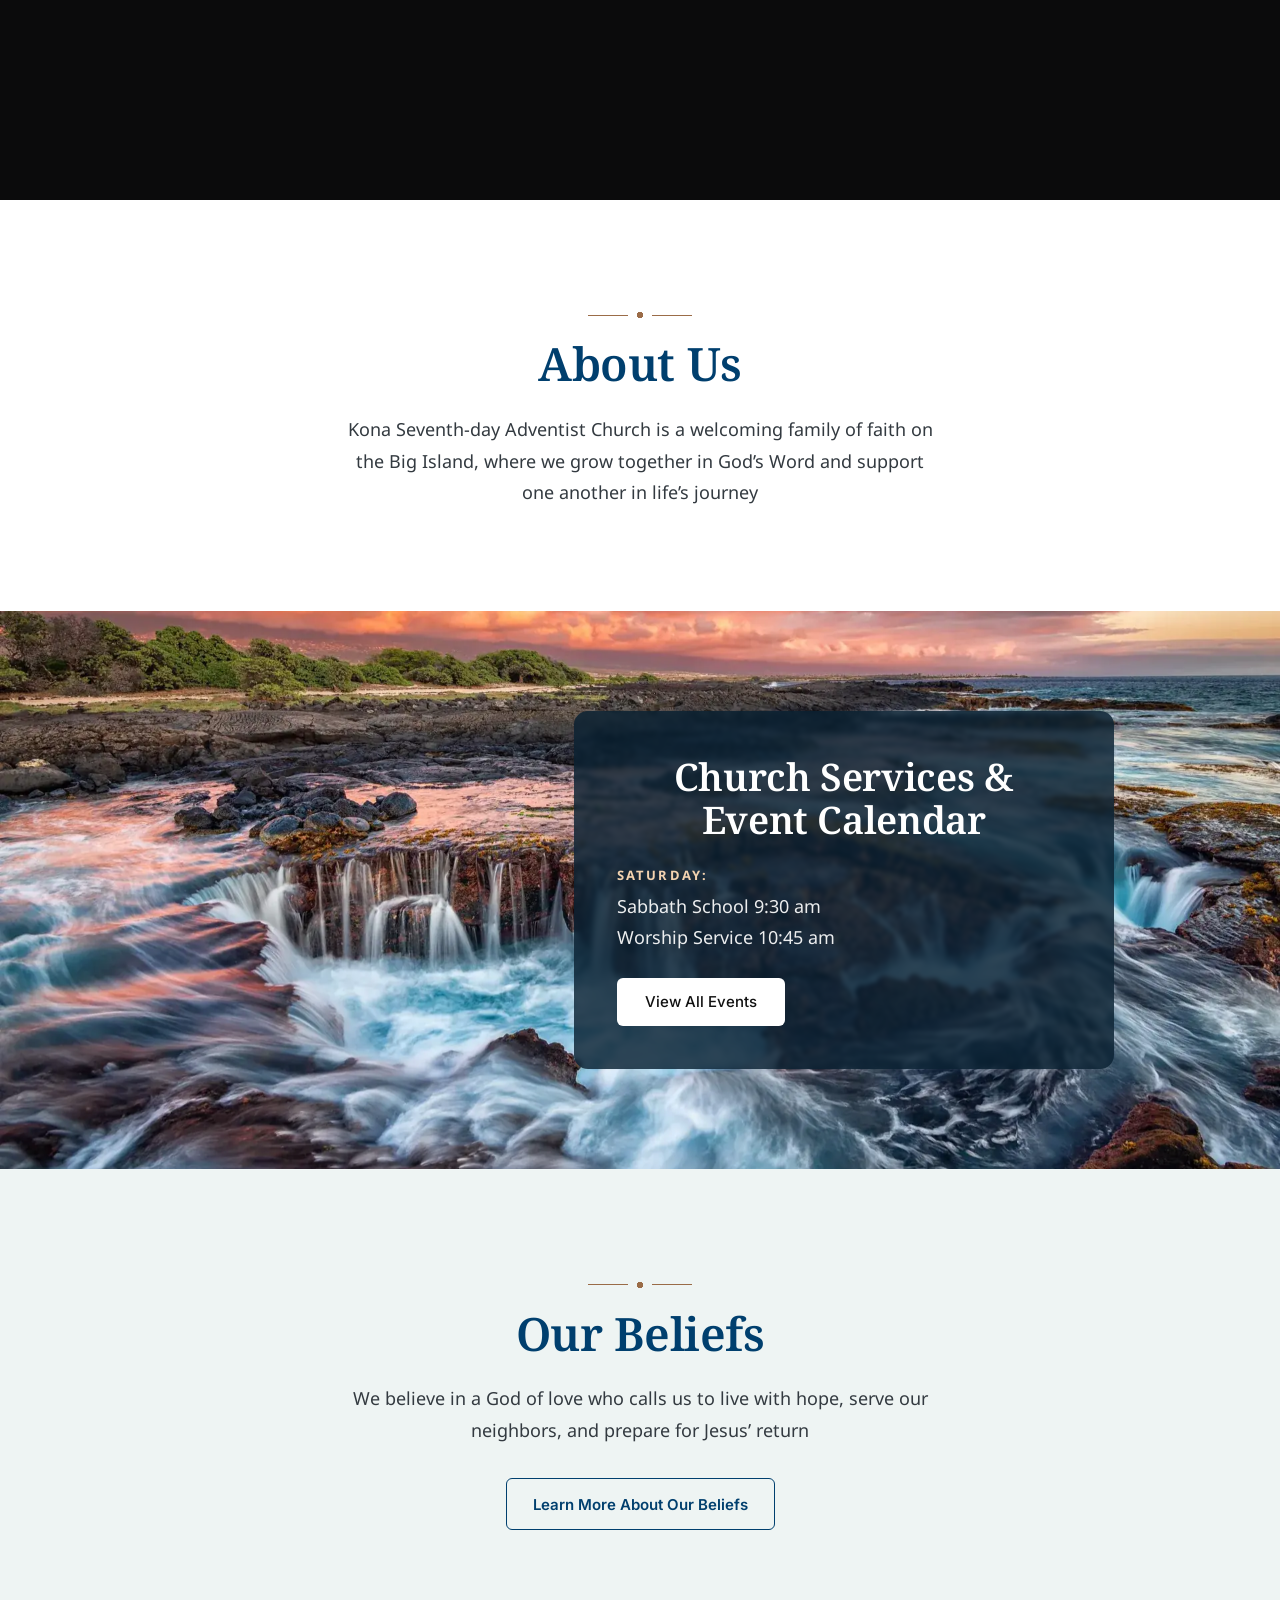
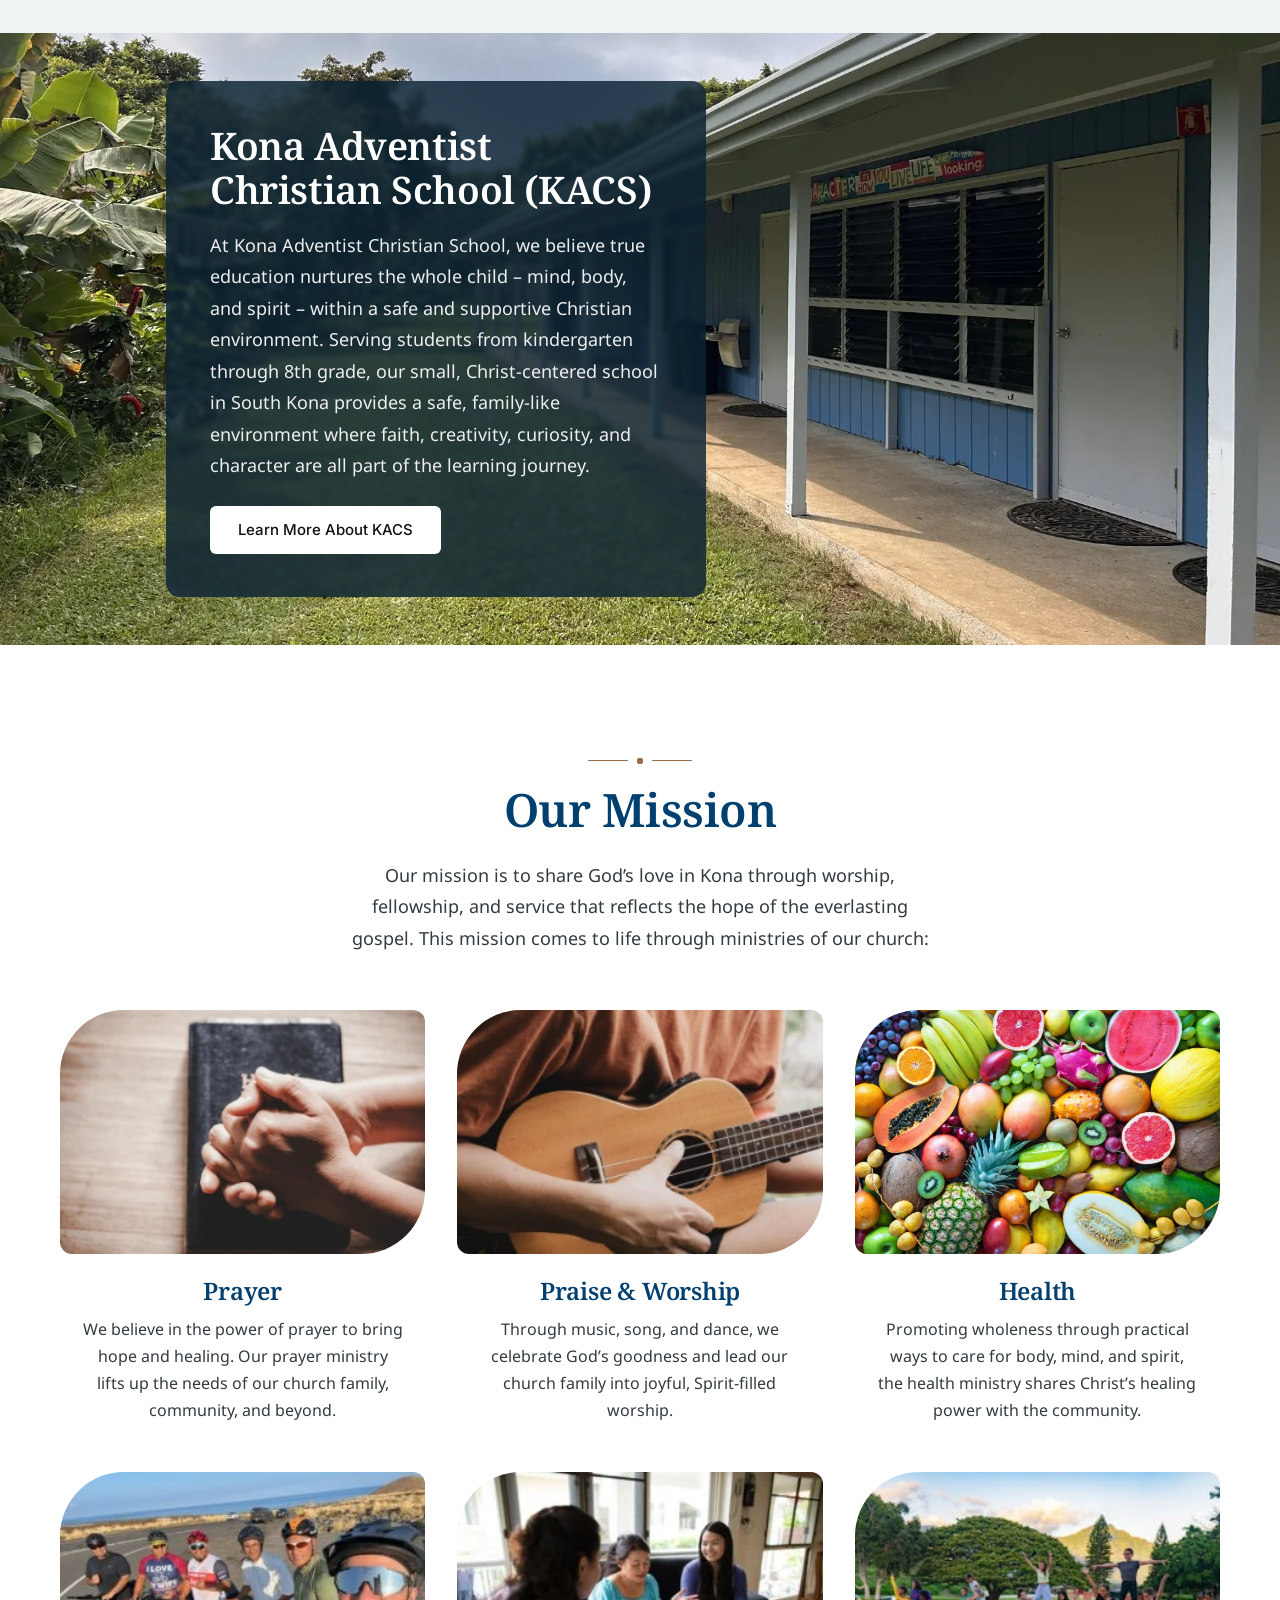
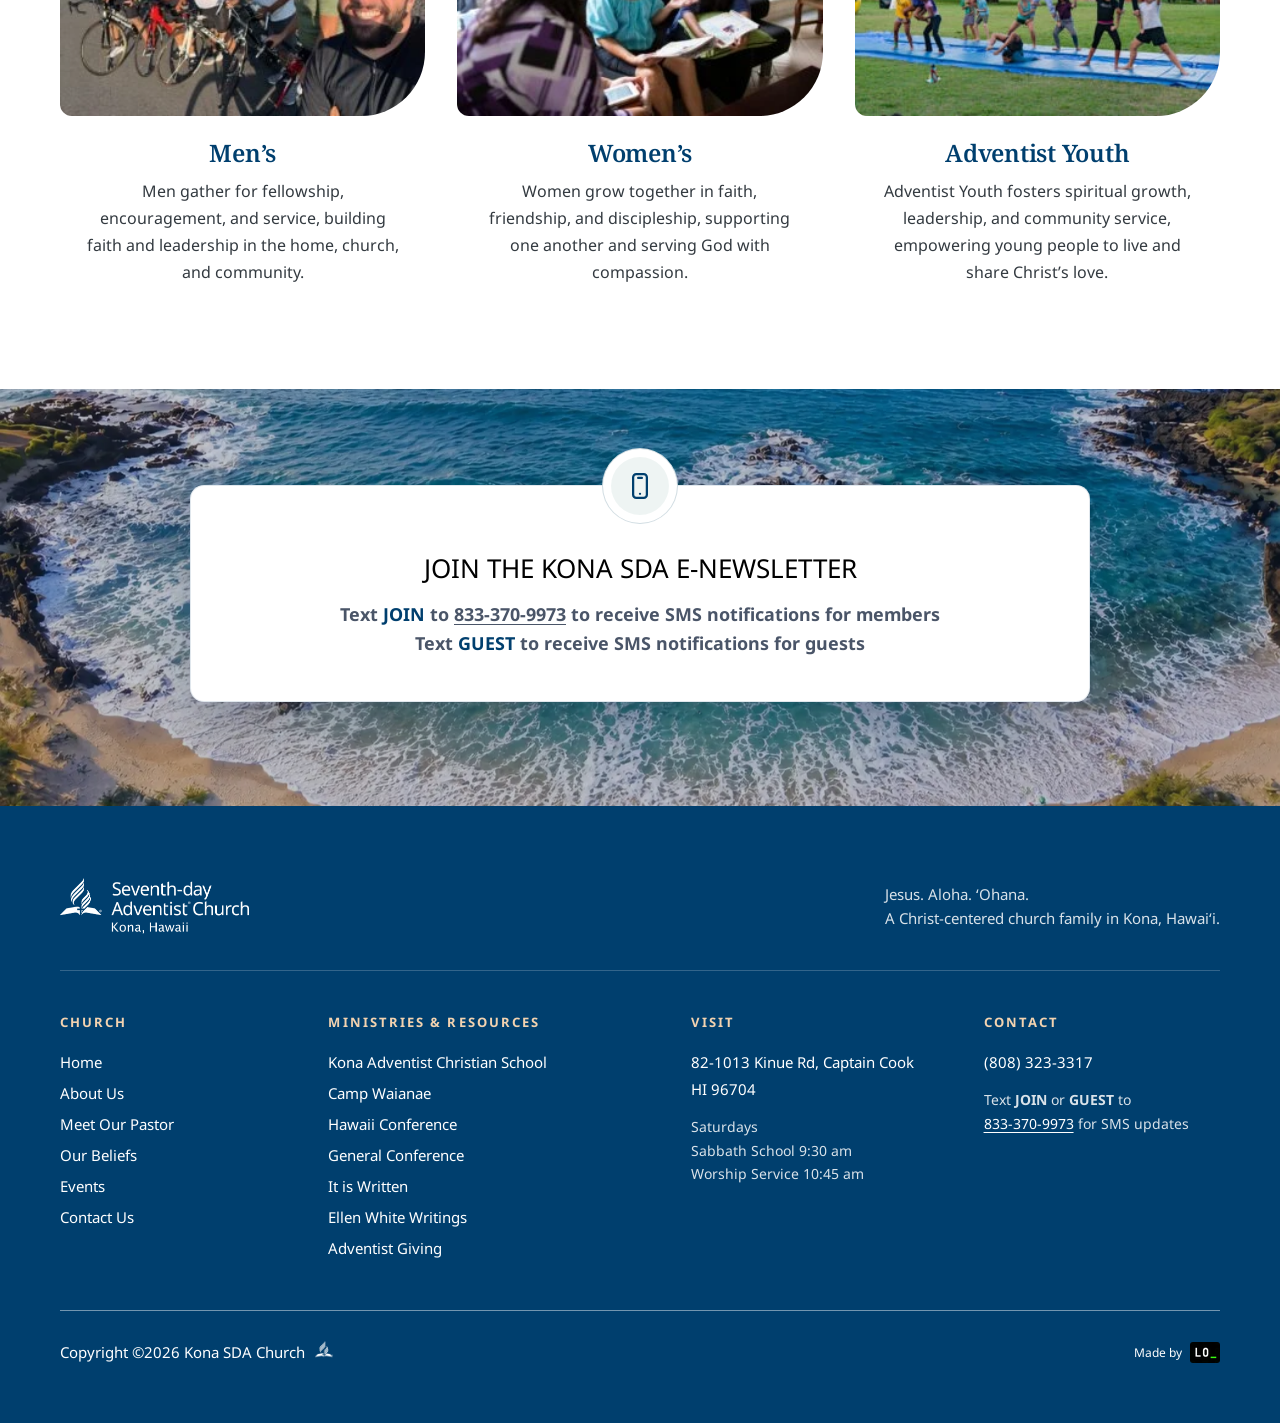
==== commit 63b59686: "lined up the LO image" ====
--- a/index.html
+++ b/index.html
@@ -243,7 +243,7 @@
     <div class="footer__bottom">
       <p class="footer__copy">Copyright ©2026 Kona SDA Church
         <span class="footer__mark"><img src="img/NAD_logo.webp" alt="" width="1500" height="445" loading="lazy"></span></p>
-      <p class="footer__made"><a class="footer__credit remove-decoration" href="https://www.leonoliver.com/" target="_blank" rel="noopener">Made by <picture><source srcset="img/leonoliver-logo-30.webp 30w, img/leonoliver-logo-48.webp 48w" sizes="30px" type="image/webp"><img src="img/leonoliver-logo-30.png" srcset="img/leonoliver-logo-30.png 30w, img/leonoliver-logo-48.png 48w" sizes="30px" width="30" height="21" alt="Leon Oliver" loading="lazy" decoding="async"></picture><span class="visually-hidden"> (opens in a new tab)</span></a></p>
+      <p class="footer__made"><a class="footer__credit remove-decoration" href="https://www.leonoliver.com/" target="_blank" rel="noopener"><span class="footer__credit-text">Made by</span><picture><source srcset="img/leonoliver-logo-30.webp 30w, img/leonoliver-logo-48.webp 48w" sizes="30px" type="image/webp"><img src="img/leonoliver-logo-30.png" srcset="img/leonoliver-logo-30.png 30w, img/leonoliver-logo-48.png 48w" sizes="30px" width="30" height="21" alt="Leon Oliver" loading="lazy" decoding="async"></picture><span class="visually-hidden"> (opens in a new tab)</span></a></p>
     </div>
   </div>
 </footer>
--- a/css/styles.css
+++ b/css/styles.css
@@ -496,6 +496,9 @@
 .footer__made { font-size: 12px; margin-left: auto; }
 /* "Made by" + logo de Leon Oliver: abajo a la derecha; centrado abajo en móvil */
 .footer__credit { display: inline-flex; align-items: center; gap: 8px; min-height: 44px; color: var(--on-dark-muted); transition: opacity .2s ease; }
+.footer__credit { line-height: 1; }                       /* no inherited line-height: text and logo share one exact center line */
+.footer__credit-text { display: block; }
+.footer__credit picture { display: block; }
 .footer__credit img { display: block; width: 30px; height: auto; border-radius: 3px; }
 .footer__credit:hover { opacity: .8; }
 .footer__credit:focus-visible { outline: 2px solid #fff; outline-offset: 3px; border-radius: 4px; }
